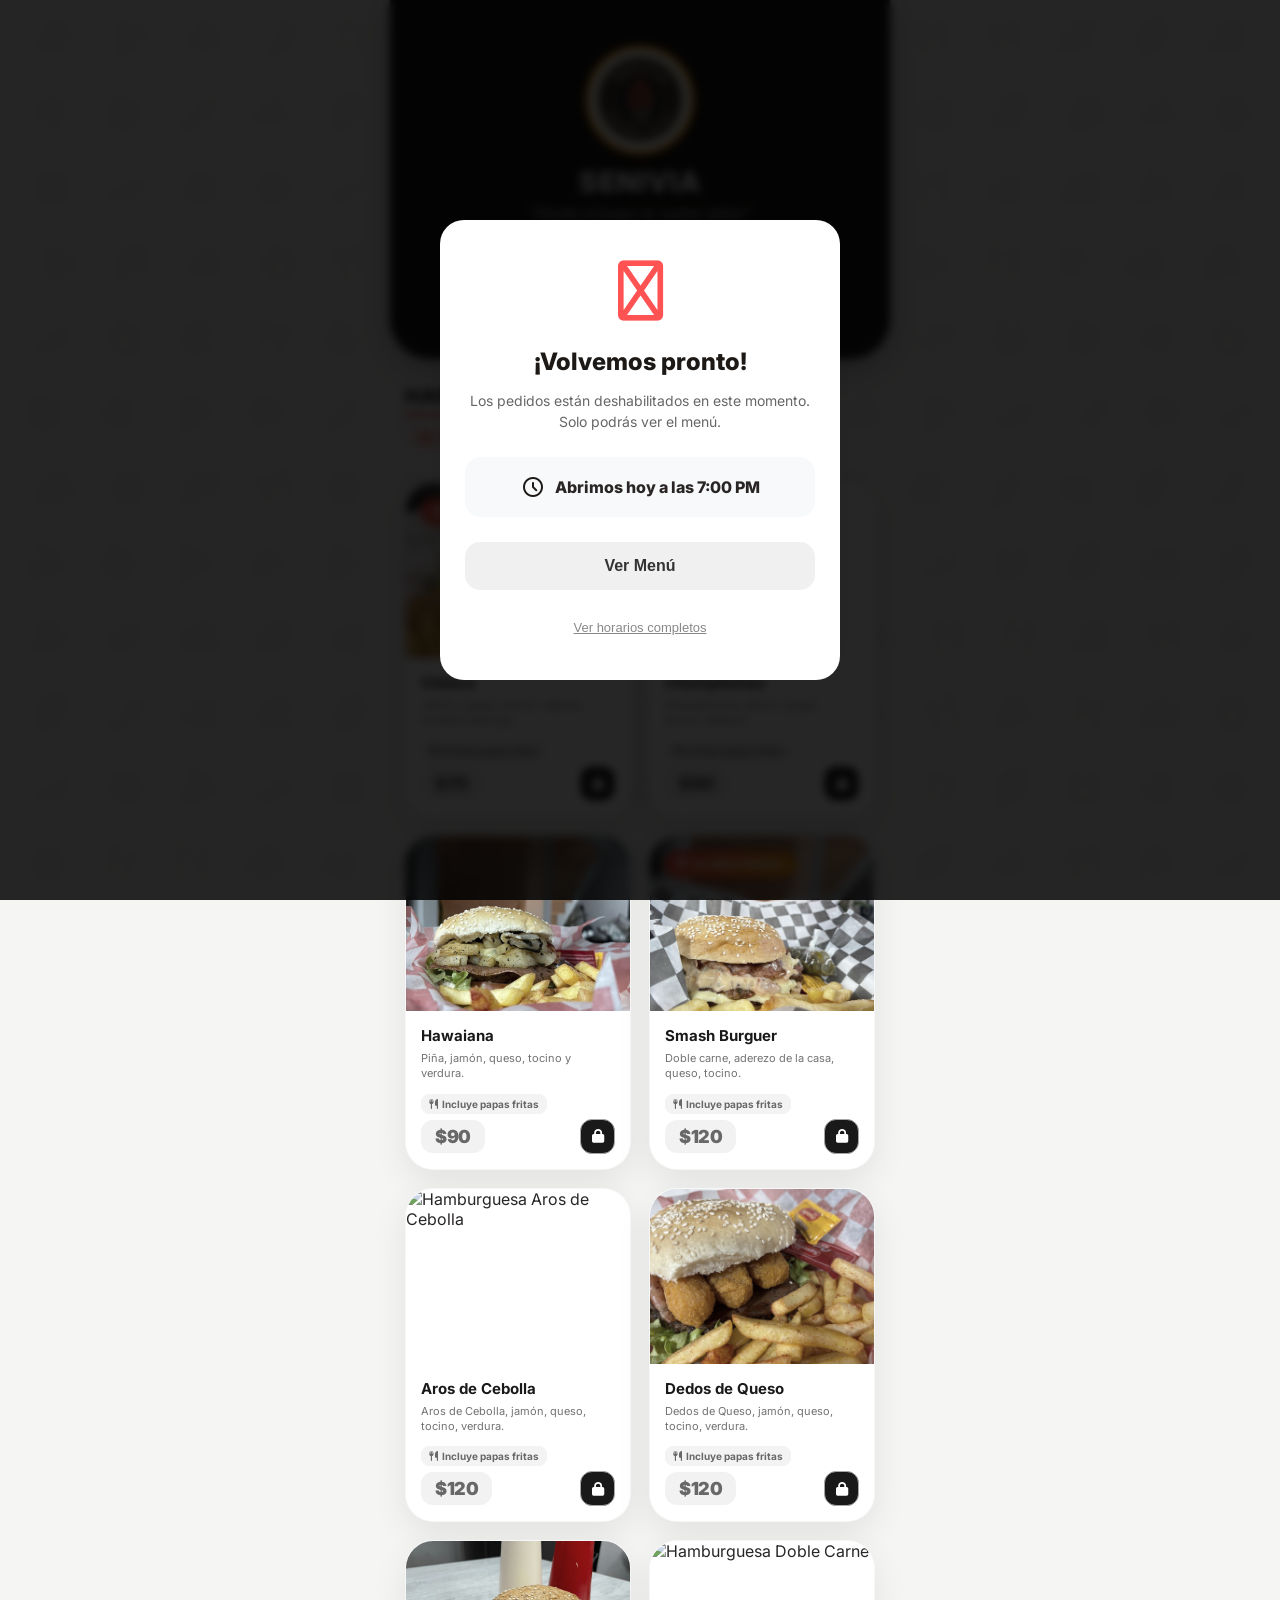
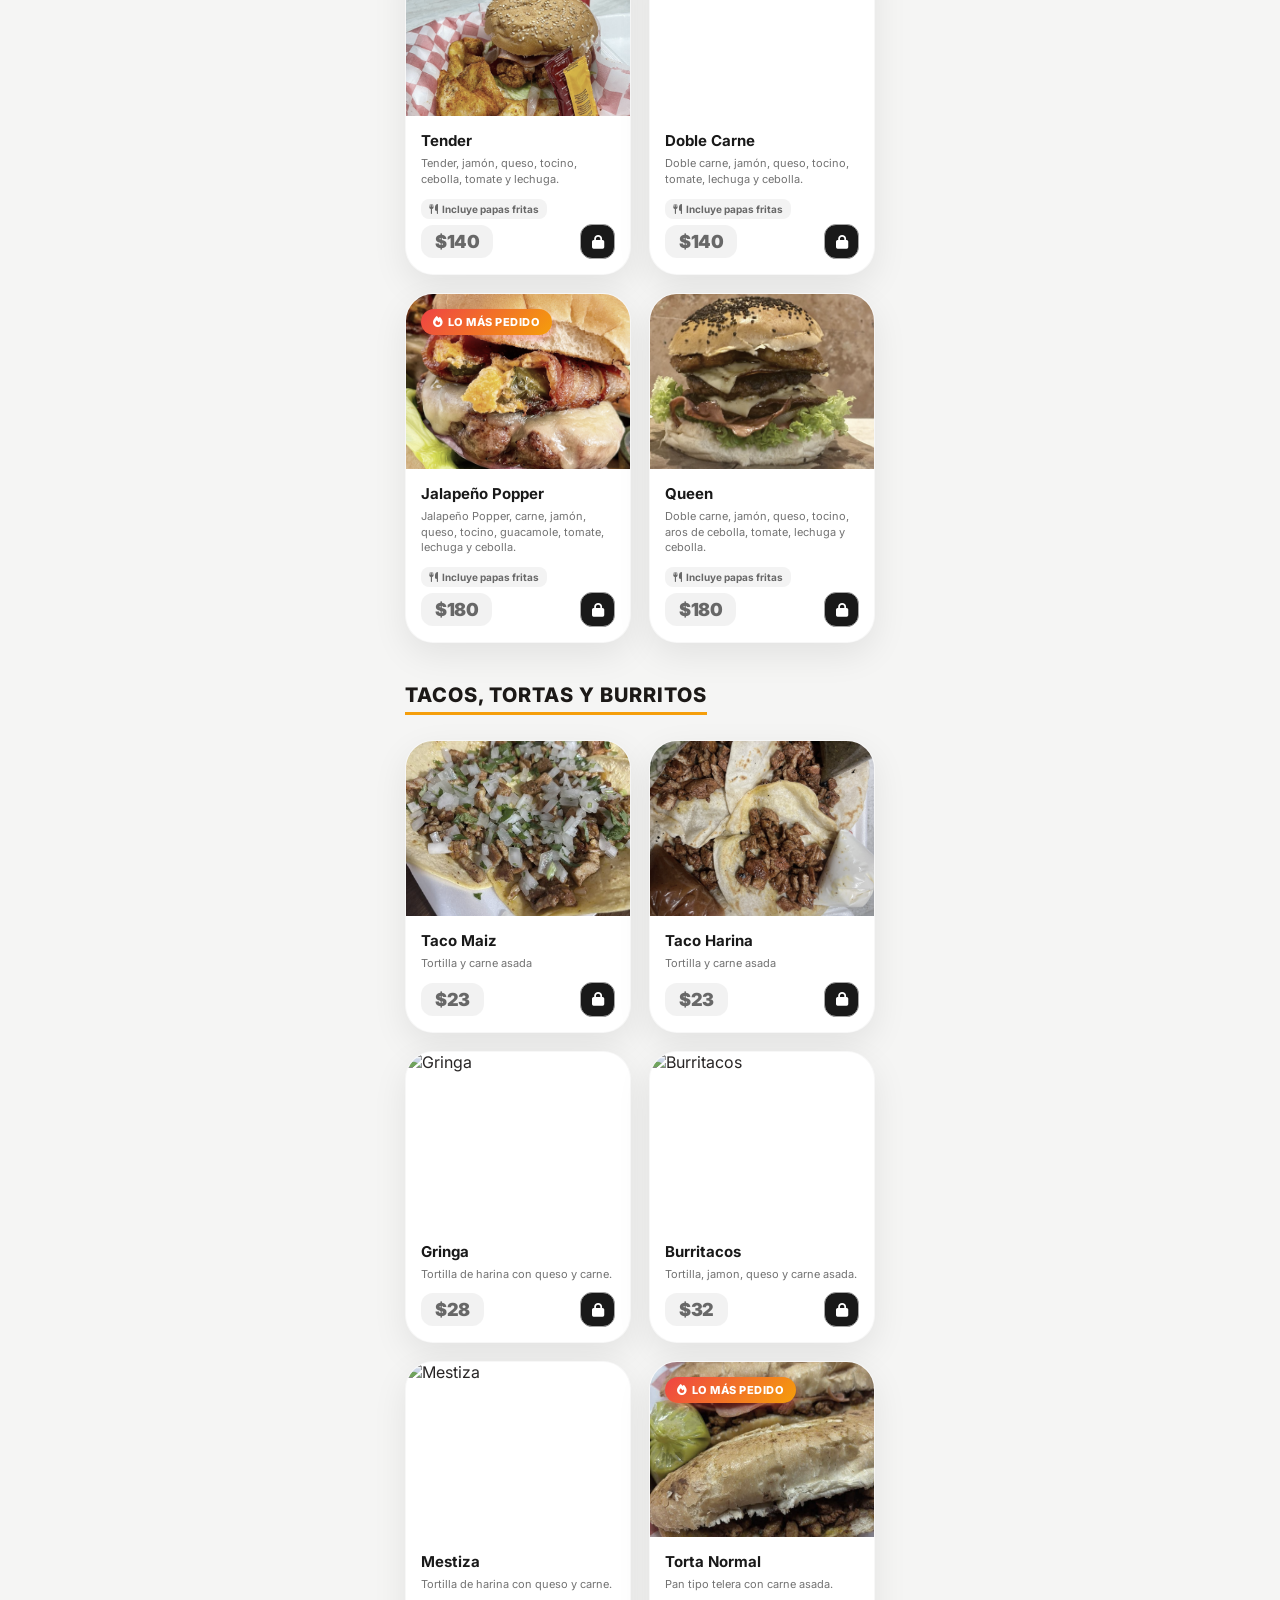
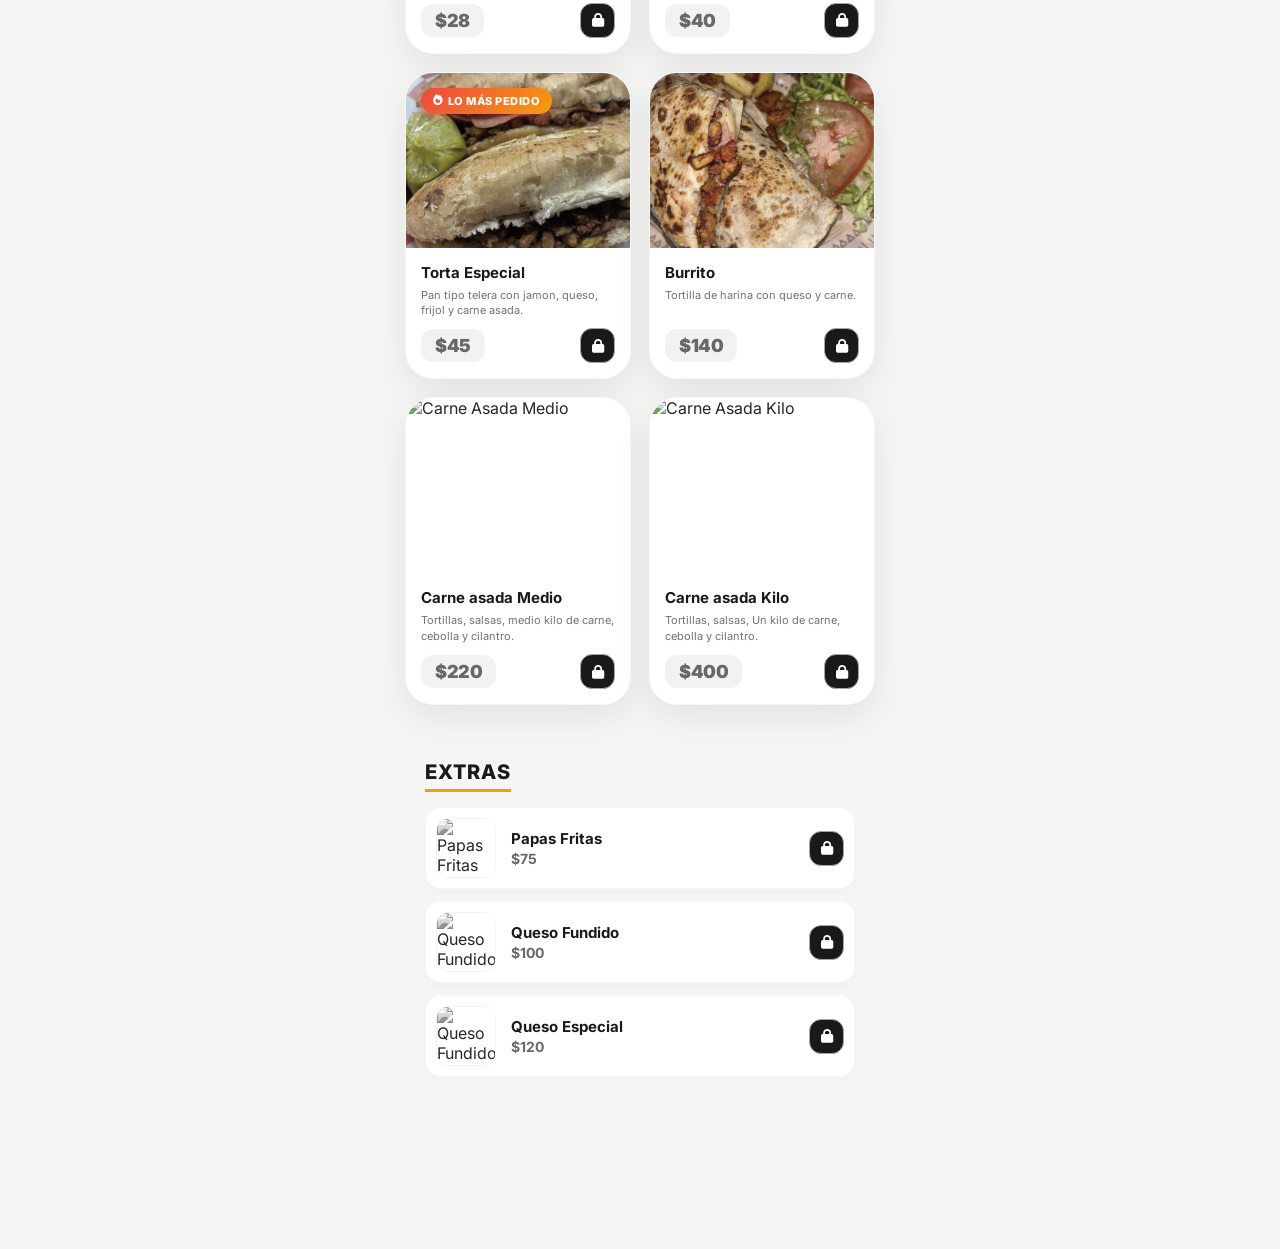
==== index.html @ 1e4d7614 "restauracion" ====
<!doctype html>
<html lang="es">

<head>
  <meta charset="UTF-8" />
  <meta name="viewport" content="width=device-width, initial-scale=1.0" />
  <title>Senivia | Menú</title>
  <link rel="stylesheet" href="style.css" />
  <link href="https://fonts.googleapis.com/css2?family=Inter:wght@400;600;700;800&display=swap" rel="stylesheet" />
  <link rel="stylesheet"
    href="https://fonts.googleapis.com/css2?family=Material+Symbols+Rounded:opsz,wght,FILL,GRAD@24,400,0,0" />
  <link rel="stylesheet" href="https://cdnjs.cloudflare.com/ajax/libs/font-awesome/6.5.1/css/all.min.css" integrity="sha512-DTOQO9RWCH3ppGqcWaEA1BIZOC6xxalwEsw9c2QQeAIftl+Vegovlnee1c9QX4TctnWMn13TZye+giMm8e2LwA==" crossorigin="anonymous" referrerpolicy="no-referrer" />

  <link rel="icon" type="image/x-icon" href="Senivia.ico" />

  <link rel="apple-touch-icon" href="Senivia.png" />

  <meta name="theme-color" content="#6d4c41" />

  <meta name="apple-mobile-web-app-capable" content="yes" />
  <meta name="apple-mobile-web-app-status-bar-style" content="black-translucent" />
  <meta name="apple-mobile-web-app-title" content="Senivia" />

  <!-- JS para Lluvia de Confeti -->
  <script src="https://cdn.jsdelivr.net/npm/canvas-confetti@1.6.0/dist/confetti.browser.min.js"></script>

  <!-- LIBRERÍAS DE MAPAS (LEAFLET.JS) -->
  <link rel="stylesheet" href="https://unpkg.com/leaflet@1.9.4/dist/leaflet.css"
    integrity="sha256-p4NxAoJBhIIN+hmNHrzRCf9tD/miZyoHS5obTRR9BMY=" crossorigin="" />
  <script src="https://unpkg.com/leaflet@1.9.4/dist/leaflet.js"
    integrity="sha256-20nQCchB9co0qIjJZRGuk2/Z9VM+kNiyxNV1lvTlZBo=" crossorigin=""></script>
</head>

<body>
  <!-- Pantalla de Carga (Splash Screen) -->
  <div id="splash-screen">
    <div class="splash-logo-container">
      <img src="Senivia.png" alt="Cargando Senivia" />
    </div>
    <div class="splash-loader"></div>
  </div>

  <!-- Patrón de Fondo Dinámico -->
  <div id="bg-pattern" class="bg-pattern" aria-hidden="true"></div>

  <div class="app-container">
    <header>
      <div class="logo-circle">
        <img src="Senivia.png" alt="Logo Senivia" />
      </div>
      <h1>SENIVIA</h1>
      <p>"Donde el fuego se vuelve sabor"</p>
      <nav class="nav-header-container">
        <div class="nav-item">
          <a href="https://maps.app.goo.gl/EeYADAYWjaHBzVqx6" target="_blank" class="nav-icon-btn">
            <i class="fa-solid fa-location-dot"></i>
          </a>
          <span class="nav-label">Ubicación</span>
        </div>
        <div class="nav-item">
          <button class="nav-icon-btn" onclick="openHours()">
            <span class="material-symbols-rounded">schedule</span>
          </button>
          <span class="nav-label">Horario</span>
        </div>
        <div class="nav-item">
          <button class="nav-icon-btn" onclick="openPayment()">
            <i class="fa-solid fa-wallet"></i>
          </button>
          <span class="nav-label">Pagos</span>
        </div>
        <div class="nav-item">
          <a href="https://wa.me/529991505132?text=%C2%A1Hola%20Senivia!%20Me%20gustar%C3%ADa%20hacer%20un%20pedido.%20%F0%9F%94%A5"
            target="_blank" class="nav-icon-btn">
            <i class="fa-brands fa-whatsapp"></i>
          </a>
          <span class="nav-label">WhatsApp</span>
        </div>
      </nav>
    </header>

    <section>
      <div style="display: flex; flex-direction: column; align-items: flex-start; margin-bottom: 25px;">
        <div class="section-title title-burguer" style="margin-bottom: 8px;">Hamburguesas</div>
        <div
          style="font-size: 13px; color: var(--accent-orange); font-weight: 700; background: rgba(239, 68, 68, 0.1); padding: 6px 14px; border-radius: 20px; display: flex; align-items: center; gap: 8px;">
          <i class="fa-solid fa-utensils"></i> Todas incluyen papas fritas
        </div>
      </div>
      <div class="grid">
        <div class="card">
          <span class="badge-popular"><i class="fa-solid fa-fire"></i> Lo más pedido</span>
          <img src="Clasic.jpeg" class="card-img" onclick="openLightbox(this.src)" alt="Hamburguesa Clásica" />
          <div class="card-info">
            <div onclick="
                  openCustomizer(
                    'Hamburguesa Clásica',
                    75,
                    [
                      'Jamón',
                      'Queso',
                      'Tocino',
                      'Cebolla',
                      'Tomate',
                      'Lechuga',
                    ],
                    'hamburguesa',
                  )
                ">
              <h3>Clásica</h3>
              <p>Jamón, queso, tocino, cebolla, tomate y lechuga.</p>
              <div class="includes-fries-tag"><i class="fa-solid fa-utensils"></i> Incluye papas fritas</div>
            </div>
            <div class="card-footer">
              <span class="price">$75</span>
              <button class="add-btn btn-burguer" onclick="
                    openCustomizer(
                      'Hamburguesa Clásica',
                      75,
                      [
                        'Jamón',
                        'Queso',
                        'Tocino',
                        'Cebolla',
                        'Tomate',
                        'Lechuga',
                      ],
                      'hamburguesa',
                    )
                  ">
                +
              </button>
            </div>
          </div>
        </div>

        <div class="card">
          <img src="https://zedinaalimentos.com/wp-content/uploads/2024/07/Burguer-con-Queso-y-Champi.png"
            class="card-img" onclick="openLightbox(this.src)" alt="Hamburguesa Champiñones" />
          <div class="card-info">
            <div onclick="
                  openCustomizer(
                    'Hamburguesa Champiñones',
                    90,
                    ['Champiñones', 'Jamón', 'Queso', 'Tocino', 'Verdura'],
                    'hamburguesa',
                  )
                ">
              <h3>Champiñones</h3>
              <p>Champiñones, jamón, queso, tocino, verdura.</p>
              <div class="includes-fries-tag"><i class="fa-solid fa-utensils"></i> Incluye papas fritas</div>
            </div>
            <div class="card-footer">
              <span class="price">$90</span>
              <button class="add-btn btn-burguer" onclick="
                    openCustomizer(
                      'Hamburguesa Champiñones',
                      90,
                      ['Champiñones', 'Jamón', 'Queso', 'Tocino', 'Verdura'],
                      'hamburguesa',
                    )
                  ">
                +
              </button>
            </div>
          </div>
        </div>

        <div class="card">
          <img src="Hawaiana.jpg" class="card-img" onclick="openLightbox(this.src)" alt="Hamburguesa Hawaiana" />
          <div class="card-info">
            <div onclick="
                  openCustomizer(
                    'Hamburguesa Hawaiana',
                    90,
                    ['Piña', 'Jamón', 'Queso', 'Tocino', 'Verdura'],
                    'hamburguesa',
                  )
                ">
              <h3>Hawaiana</h3>
              <p>Piña, jamón, queso, tocino y verdura.</p>
              <div class="includes-fries-tag"><i class="fa-solid fa-utensils"></i> Incluye papas fritas</div>
            </div>
            <div class="card-footer">
              <span class="price">$90</span>
              <button class="add-btn btn-burguer" onclick="
                    openCustomizer(
                      'Hamburguesa Hawaiana',
                      90,
                      ['Piña', 'Jamón', 'Queso', 'Tocino', 'Verdura'],
                      'hamburguesa',
                    )
                  ">
                +
              </button>
            </div>
          </div>
        </div>

        <div class="card">
          <img src="Smash.jpeg" class="card-img" onclick="openLightbox(this.src)" alt="Hamburguesa Smash Burguer" />
          <span class="badge-popular"><i class="fa-solid fa-fire"></i> Lo más pedido</span>
          <div class="card-info">
            <div onclick="
                  openCustomizer(
                    'Hamburguesa Smash Burguer',
                    120,
                    ['Doble carne', 'Aderezo de la casa', 'Queso', 'Tocino'],
                    'hamburguesa',
                  )
                ">
              <h3>Smash Burguer</h3>
              <p>Doble carne, aderezo de la casa, queso, tocino.</p>
              <div class="includes-fries-tag"><i class="fa-solid fa-utensils"></i> Incluye papas fritas</div>
            </div>
            <div class="card-footer">
              <span class="price">$120</span>
              <button class="add-btn btn-burguer" onclick="
                    openCustomizer(
                      'Hamburguesa Smash Burguer',
                      120,
                      ['Doble carne', 'Aderezo de la casa', 'Queso', 'Tocino'],
                      'hamburguesa',
                    )
                  ">
                +
              </button>
            </div>
          </div>
        </div>

        <div class="card">
          <img
            src="https://media.istockphoto.com/id/866925594/es/foto/hamburguesa-con-carne-de-res-tomate-cebolla-pepinillos-tocino-aros-de-cebolla-lechuga-salsa-de.jpg?s=612x612&w=0&k=20&c=k45VstwKrvPQOEsBglVVMRAGNNt9ANKzW8wJj2aosQE="
            class="card-img" onclick="openLightbox(this.src)" alt="Hamburguesa Aros de Cebolla" />
          <div class="card-info">
            <div onclick="
                  openCustomizer(
                    'Hamburguesa Aros de Cebolla',
                    120,
                    ['Aros de Cebolla', 'Jamón', 'Queso', 'Tocino', 'Tomate', 'Lechuga', 'Cebolla'],
                    'hamburguesa',
                  )
                ">
              <h3>Aros de Cebolla</h3>
              <p>Aros de Cebolla, jamón, queso, tocino, verdura.</p>
              <div class="includes-fries-tag"><i class="fa-solid fa-utensils"></i> Incluye papas fritas</div>
            </div>
            <div class="card-footer">
              <span class="price">$120</span>
              <button class="add-btn btn-burguer" onclick="
                    openCustomizer(
                      'Hamburguesa Aros de Cebolla',
                      120,
                      ['Aros de Cebolla', 'Jamón', 'Queso', 'Tocino', 'Tomate', 'Lechuga', 'Cebolla'],
                      'hamburguesa',
                    )
                  ">
                +
              </button>
            </div>
          </div>
        </div>


        <div class="card">
          <img src="DQ.jpeg" class="card-img" onclick="openLightbox(this.src)" alt="Hamburguesa Dedos de Queso" />
          <div class="card-info">
            <div onclick="
                  openCustomizer(
                    'Hamburguesa Dedos de Queso',
                    120,
                    ['Dedos de Queso', 'Jamón', 'Queso', 'Tocino', 'Verdura'],
                    'hamburguesa',
                  )
                ">
              <h3>Dedos de Queso</h3>
              <p>Dedos de Queso, jamón, queso, tocino, verdura.</p>
              <div class="includes-fries-tag"><i class="fa-solid fa-utensils"></i> Incluye papas fritas</div>
            </div>
            <div class="card-footer">
              <span class="price">$120</span>
              <button class="add-btn btn-burguer" onclick="
                    openCustomizer(
                      'Hamburguesa Dedos de Queso',
                      120,
                      ['Dedos de Queso', 'Jamón', 'Queso', 'Tocino', 'Verdura'],
                      'hamburguesa',
                    )
                  ">
                +
              </button>
            </div>
          </div>
        </div>


        <div class="card">
          <img src="Tender.jpeg" class="card-img" onclick="openLightbox(this.src)" alt="Hamburguesa Tender" />
          <div class="card-info">
            <div onclick="
                  openCustomizer(
                    'Hamburguesa Tender',
                    140,
                    ['Tender', 'Jamón', 'Queso', 'Tocino', 'Cebolla', 'Tomate', 'Lechuga'],
                    'hamburguesa',
                  )
                ">
              <h3>Tender</h3>
              <p>Tender, jamón, queso, tocino, cebolla, tomate y lechuga.</p>
              <div class="includes-fries-tag"><i class="fa-solid fa-utensils"></i> Incluye papas fritas</div>
            </div>
            <div class="card-footer">
              <span class="price">$140</span>
              <button class="add-btn btn-burguer" onclick="
                    openCustomizer(
                      'Hamburguesa Tender',
                      140,
                      ['Tender', 'Jamón', 'Queso', 'Tocino', 'Cebolla', 'Tomate', 'Lechuga'],
                      'hamburguesa',
                    )
                  ">
                +
              </button>
            </div>
          </div>
        </div>


        <div class="card">
          <img
            src="https://static.wixstatic.com/media/29cc8e_aaad1f9b690b4176a0cef213b971f787~mv2.jpg/v1/fill/w_1000,h_667,al_c,q_85,usm_0.66_1.00_0.01/29cc8e_aaad1f9b690b4176a0cef213b971f787~mv2.jpg"
            class="card-img" onclick="openLightbox(this.src)" alt="Hamburguesa Doble Carne" />
          <div class="card-info">
            <div onclick="
                  openCustomizer(
                    'Hamburguesa Doble Carne',
                    140,
                    ['Doble Carne', 'Jamón', 'Queso', 'Tocino', 'Tomate', 'Lechuga', 'Cebolla'],
                    'hamburguesa',
                  )
                ">
              <h3>Doble Carne</h3>
              <p>Doble carne, jamón, queso, tocino, tomate, lechuga y cebolla.</p>
              <div class="includes-fries-tag"><i class="fa-solid fa-utensils"></i> Incluye papas fritas</div>
            </div>
            <div class="card-footer">
              <span class="price">$140</span>
              <button class="add-btn btn-burguer" onclick="
                    openCustomizer(
                      'Hamburguesa Doble Carne',
                      140,
                      ['Doble Carne', 'Jamón', 'Queso', 'Tocino', 'Tomate', 'Lechuga', 'Cebolla'],
                      'hamburguesa',
                    )
                  ">
                +
              </button>
            </div>
          </div>
        </div>


        <div class="card">
          <img src="Poppers.jpeg" class="card-img" onclick="openLightbox(this.src)" alt="Hamburguesa Jalapeño Popper" />
          <span class="badge-popular"><i class="fa-solid fa-fire"></i> Lo más pedido</span>
          <div class="card-info">
            <div onclick="
                  openCustomizer(
                    'Hamburguesa Jalapeño Popper',
                    180,
                    ['Jalapeño Popper', 'Carne', 'Jamón', 'Queso', 'Tocino', 'Guacamole', 'Tomate', 'Lechuga', 'Cebolla'], 
                    'hamburguesa',
                  )
                ">
              <h3>Jalapeño Popper</h3>
              <p>Jalapeño Popper, carne, jamón, queso, tocino, guacamole, tomate, lechuga y cebolla.</p>
              <div class="includes-fries-tag"><i class="fa-solid fa-utensils"></i> Incluye papas fritas</div>
            </div>
            <div class="card-footer">
              <span class="price">$180</span>
              <button class="add-btn btn-burguer" onclick="
                    openCustomizer(
                      'Hamburguesa Jalapeño Popper',
                      180,
                      ['Jalapeño Popper', 'Carne', 'Jamón', 'Queso', 'Tocino', 'Guacamole', 'Tomate', 'Lechuga', 'Cebolla'],
                      'hamburguesa',
                    )
                  ">
                +
              </button>
            </div>
          </div>
        </div>


        <div class="card">
          <img src="Queen.jpeg" class="card-img" onclick="openLightbox(this.src)" alt="Hamburguesa Queen" />
          <div class="card-info">
            <div onclick="
                  openCustomizer(
                    'Hamburguesa Queen',
                    180,
                    ['Doble carne', 'Jamón', 'Queso', 'Tocino', 'Aros de cebolla','Tomate', 'Lechuga', 'Cebolla'],
                    'hamburguesa',
                  )
                ">
              <h3>Queen</h3>
              <p>Doble carne, jamón, queso, tocino, aros de cebolla, tomate, lechuga y cebolla.</p>
              <div class="includes-fries-tag"><i class="fa-solid fa-utensils"></i> Incluye papas fritas</div>
            </div>
            <div class="card-footer">
              <span class="price">$180</span>
              <button class="add-btn btn-burguer" onclick="
                    openCustomizer(
                      'Hamburguesa Queen',
                      180,
                      ['Doble carne', 'Jamón', 'Queso', 'Tocino', 'Aros de cebolla','Tomate', 'Lechuga', 'Cebolla'],
                      'hamburguesa',
                    )
                  ">
                +
              </button>
            </div>
          </div>
        </div>
      </div>
    </section>

    <!-----------------------------------------------TACOS---------------------------------------------
                                          ---------------------------------------------TACOS---------------------------------------------
                                          ---------------------------------------------TACOS---------------------------------------------
                                          ---------------------------------------------TACOS--------------------------------------------->
    <section>
      <div class="section-title title-asado">Tacos, Tortas y Burritos</div>
      <div class="grid">
        <div class="card">
          <img src="TM.jpg" class="card-img" onclick="openLightbox(this.src)" alt="Taco Maiz" />
          <div class="card-info">
            <div onclick="
                  openCustomizer(
                    'Taco Maiz',
                    23,
                    ['Carne asada roja'],
                    'tacoMaiz',
                  )
                ">
              <h3>Taco Maiz</h3>
              <p>Tortilla y carne asada</p>
            </div>
            <div class="card-footer">
              <span class="price">$23</span>
              <button class="add-btn btn-asado" onclick="
                    openCustomizer(
                      'Taco Maiz',
                      23,
                      ['Carne asada roja'],
                      'tacoMaiz',
                    )
                  ">
                +
              </button>
            </div>
          </div>
        </div>


        <div class="card">
          <img src="TH.jpeg" class="card-img" onclick="openLightbox(this.src)" alt="Taco Harina" />
          <div class="card-info">
            <div onclick="
                  openCustomizer(
                    'Taco Harina',
                    23,
                    ['Carne asada roja'],
                    'tacoHarina',
                  )
                ">
              <h3>Taco Harina</h3>
              <p>Tortilla y carne asada</p>
            </div>
            <div class="card-footer">
              <span class="price">$23</span>
              <button class="add-btn btn-asado" onclick="
                    openCustomizer(
                      'Taco Harina',
                      23,
                      ['Carne asada roja'],
                      'tacoHarina',
                    )
                  ">
                +
              </button>
            </div>
          </div>
        </div>

        <div class="card">
          <img src="https://img0.didiglobal.com/static/soda_public/do1_SRgKD9W8NFt5cSvsQKlv" class="card-img"
            onclick="openLightbox(this.src)" alt="Gringa" />
          <div class="card-info">
            <div onclick="
                  openCustomizer(
                    'Gringa',
                    28,
                    ['Carne asada roja', 'Queso'],
                    'taco',
                  )
                ">
              <h3>Gringa</h3>
              <p>Tortilla de harina con queso y carne.</p>
            </div>
            <div class="card-footer">
              <span class="price">$28</span>
              <button class="add-btn btn-asado" onclick="
                    openCustomizer(
                      'Gringa',
                      28,
                      ['Carne asada roja', 'Queso'],
                      'taco',
                    )
                  ">
                +
              </button>
            </div>
          </div>
        </div>

        <div class="card">
          <img
            src="https://scontent.fmid6-1.fna.fbcdn.net/v/t39.30808-6/494563242_1260461575523698_4467277092748135195_n.jpg?_nc_cat=108&ccb=1-7&_nc_sid=13d280&_nc_ohc=xE7iLXVmmbEQ7kNvwFbfdg2&_nc_oc=AdnS9nPXbvke3d7w6yKnaxi6g8h_pUA-rB17x0n-T6t4EA5L-rISX5r1W6cvmKA379kDY_Ub8wbfn4FBw9GmxXJH&_nc_zt=23&_nc_ht=scontent.fmid6-1.fna&_nc_gid=ZW8G3D2Z5MtHeNEfJY5sHQ&_nc_ss=8&oh=00_AfsezLITL3DPy6Puxp373nPxqTQVnyjBth1gHofDUe0WcQ&oe=69A95B91"
            class="card-img" onclick="openLightbox(this.src)" alt="Burritacos" />
          <div class="card-info">
            <div onclick="
                  openCustomizer(
                    'Burritacos',
                    32,
                    ['Carne asada roja', 'Queso'],
                    'taco',
                  )
                ">
              <h3>Burritacos</h3>
              <p>Tortilla, jamon, queso y carne asada.</p>
            </div>
            <div class="card-footer">
              <span class="price">$32</span>
              <button class="add-btn btn-asado" onclick="
                    openCustomizer(
                      'Burritacos',
                      32,
                      ['Carne asada roja', 'Queso'],
                      'tacoHarina',
                    )
                  ">
                +
              </button>
            </div>
          </div>
        </div>


        <div class="card">
          <img src="https://media-cdn.tripadvisor.com/media/photo-s/18/1a/91/32/mestiza-taco-pastor-with.jpg"
            class="card-img" onclick="openLightbox(this.src)" alt="Mestiza" />
          <div class="card-info">
            <div onclick="
                  openCustomizer(
                    'Mestiza',
                    28,
                    ['Carne asada roja', 'Queso'],
                    'taco',
                  )
                ">
              <h3>Mestiza</h3>
              <p>Tortilla de harina con queso y carne.</p>
            </div>
            <div class="card-footer">
              <span class="price">$28</span>
              <button class="add-btn btn-asado" onclick="
                    openCustomizer(
                      'Mestiza',
                      28,
                      ['Carne asada roja', 'Queso'],
                      'taco',
                    )
                  ">
                +
              </button>
            </div>
          </div>
        </div>


        <div class="card">
          <img src="Tortas.jpg" class="card-img" onclick="openLightbox(this.src)" alt="Torta" />
          <span class="badge-popular"><i class="fa-solid fa-fire"></i> Lo más pedido</span>
          <div class="card-info">
            <div onclick="
                  openCustomizer(
                    'Torta Normal',
                    40,
                    ['Carne asada roja'],
                    'TortaN',
                  )
                ">
              <h3>Torta Normal</h3>
              <p>Pan tipo telera con carne asada.</p>
            </div>
            <div class="card-footer">
              <span class="price">$40</span>
              <button class="add-btn btn-asado" onclick="
                    openCustomizer(
                      'Torta Normal',
                      40,
                      ['Carne asada roja', 'Queso'],
                      'TortaN',
                    )
                  ">
                +
              </button>
            </div>
          </div>
        </div>


        <div class="card">
          <img src="Tortas.jpg" class="card-img" onclick="openLightbox(this.src)" alt="TortaE" />
          <span class="badge-popular"><i class="fa-solid fa-fire"></i> Lo más pedido</span>
          <div class="card-info">
            <div onclick="
                  openCustomizer(
                    'Torta Especial',
                    45,
                    ['Carne asada roja','Queso', 'Jamon', 'Frijol'],
                    'TortaE',
                  )
                ">
              <h3>Torta Especial</h3>
              <p>Pan tipo telera con jamon, queso, frijol y carne asada.</p>
            </div>
            <div class="card-footer">
              <span class="price">$45</span>
              <button class="add-btn btn-asado" onclick="
                    openCustomizer(
                      'Torta Especial',
                      45,
                      ['Carne asada roja', 'Queso', 'Jamon', 'Frijol'],
                      'TortaE',
                    )
                  ">
                +
              </button>
            </div>
          </div>
        </div>

        <div class="card">
          <img src="Burrito.jpg" class="card-img" onclick="openLightbox(this.src)" alt="Burrito" />
          <div class="card-info">
            <div onclick="
                  openCustomizer(
                    'Burrito',
                    140,
                    ['Carne asada roja', 'Jamon', 'Queso', 'Frijol', 'Ensalada', 'Papas fritas'],
                    'burrito',
                  )
                ">
              <h3>Burrito</h3>
              <p>Tortilla de harina con queso y carne.</p>
            </div>
            <div class="card-footer">
              <span class="price">$140</span>
              <button class="add-btn btn-asado" onclick="
                    openCustomizer(
                      'Burrito',
                      140,
                      ['Carne asada roja', 'Jamon', 'Queso', 'Frijol', 'Ensalada', 'Papas fritas'],
                      'burrito',
                    )
                  ">
                +
              </button>
            </div>
          </div>
        </div>


        <div class="card">
          <img src="https://i.ytimg.com/vi/M_lP97rtoVw/maxresdefault.jpg" class="card-img"
            onclick="openLightbox(this.src)" alt="Carne Asada Medio" />
          <div class="card-info">
            <div onclick="
                  openCustomizer(
                    'Carne Asada Medio',
                    220,
                    ['Carne asada roja', 'Tortillas'],
                    'carneAsada',
                  )
                ">
              <h3>Carne asada Medio</h3>
              <p>Tortillas, salsas, medio kilo de carne, cebolla y cilantro.</p>
            </div>
            <div class="card-footer">
              <span class="price">$220</span>
              <button class="add-btn btn-asado" onclick="
                    openCustomizer(
                      'Carne Asada Medio',
                      220,
                      ['Carne asada roja', 'Tortillas'],
                      'carneAsada',
                    )
                  ">
                +
              </button>
            </div>
          </div>
        </div>


        <div class="card">
          <img src="https://i.ytimg.com/vi/M_lP97rtoVw/maxresdefault.jpg" class="card-img"
            onclick="openLightbox(this.src)" alt="Carne Asada Kilo" />
          <div class="card-info">
            <div onclick="
                  openCustomizer(
                    'Carne Asada Kilo',
                    400,
                    ['Carne asada roja', 'Tortillas'],
                    'carneAsada',
                  )
                ">
              <h3>Carne asada Kilo</h3>
              <p>Tortillas, salsas, Un kilo de carne, cebolla y cilantro.</p>
            </div>
            <div class="card-footer">
              <span class="price">$400</span>
              <button class="add-btn btn-asado" onclick="
                    openCustomizer(
                      'Carne Asada Kilo',
                      400,
                      ['Carne asada roja', 'Tortillas'],
                      'carneAsada',
                    )
                  ">
                +
              </button>
            </div>
          </div>
        </div>


      </div>
    </section>

    <section style="
          background: var(--green-light);
          margin: 20px 15px;
          border-radius: 20px;
          padding: 20px;
        ">
      <div class="section-title title-asado" style="margin-bottom: 15px">
        Extras
      </div>
      <div class="extra-item" onclick="add('Papas Fritas', 75)">
        <div class="extra-info">
          <img src="https://www.fiestastarted.com/comeleya/restaurante/platillo/996.jpg" alt="Papas Fritas"
            class="extra-img">
          <div>
            <span style="display: block; font-weight: 700; color: var(--brown-dark); font-size: 15px;"> Papas
              Fritas</span>
            <b style="color: var(--accent-orange); font-size: 14px;">$75</b>
          </div>
        </div>
        <button class="add-btn btn-asado">+</button>
      </div>
      <div class="extra-item" onclick="add('Queso Fundido', 100)">
        <div class="extra-info">
          <img
            src="https://scontent.fmid6-1.fna.fbcdn.net/v/t1.6435-9/120138428_3271518162966259_4497717405862355631_n.jpg?stp=dst-jpg_s640x640_tt6&_nc_cat=108&ccb=1-7&_nc_sid=06a7ca&_nc_ohc=f4Lnog6LgVUQ7kNvwECCDG8&_nc_oc=Adnt7yh3uxLUihNRTF1tne2KYdAgQu_GlEHgLV84A2GDVrkCaVykgMbR3eAd2gV3rpCrDXZjBFrOzSlU4BvJLNmM&_nc_zt=23&_nc_ht=scontent.fmid6-1.fna&_nc_gid=vAGaDB_iqQ2mLD-zebOoLQ&_nc_ss=8&oh=00_AfuwSvPSSRKOf29V5ClRdjzC0qMlMeGut0V0vjNTpcucYg&oe=69CAF6D3"
            alt="Queso Fundido" class="extra-img">
          <div>
            <span style="display: block; font-weight: 700; color: var(--brown-dark); font-size: 15px;">Queso
              Fundido</span>
            <b style="color: var(--accent-orange); font-size: 14px;">$100</b>
          </div>
        </div>
        <button class="add-btn btn-asado">+</button>
      </div>
      <div class="extra-item" onclick="add('Queso Fundido Especial', 120)">
        <div class="extra-info">
          <img src="https://tvpacifico.mx/recetas/intranet/images/recipes/322-341.jpg" alt="Queso Fundido Especial"
            class="extra-img">
          <div>
            <span style="display: block; font-weight: 700; color: var(--brown-dark); font-size: 15px;">Queso
              Especial</span>
            <b style="color: var(--accent-orange); font-size: 14px;">$120</b>
          </div>
        </div>
        <button class="add-btn btn-asado">+</button>
      </div>
    </section>
  </div>

  <div id="lightbox" class="lightbox" onclick="closeLightbox()">
    <span class="close-lightbox">×</span>
    <img id="lightbox-img" src="" alt="Zoom" />
  </div>

  <div id="modal-custom" class="modal">
    <div class="modal-content custom-sheet">
      <div class="sheet-header">
        <div class="drag-handle"></div>
        <h2 id="modal-title">Personalizar</h2>
        <p class="modal-subtitle">¿Cómo lo prefieres?</p>
      </div>
      <div id="ingredients-list" class="ingredients-container"></div>

      <div id="extras-container" class="ingredients-container"
        style="border-top: 1px solid #eee; padding-top: 15px; display: none">
        <p style="font-weight: 800; font-size: 14px; margin-bottom: 10px">
          Complementos:
        </p>
        <div id="extras-list"></div>
      </div>

      <div class="sheet-footer">
        <div class="quantity-selector-container">
          <p style="font-weight: 800; font-size: 14px; margin-bottom: 0;">Cantidad:</p>
          <div class="quantity-controls">
            <button class="qty-btn" onclick="changeQuantity(-1)"><i class="fa-solid fa-minus"></i></button>
            <span id="item-quantity" class="qty-number">1</span>
            <button class="qty-btn" onclick="changeQuantity(1)"><i class="fa-solid fa-plus"></i></button>
          </div>
        </div>

        <button class="confirm-btn flex-col-btn" onclick="confirmCustomization()">
          <span style="display:flex; align-items:center; gap:8px;">
            <span>Agregar Pedido</span>
            <i class="fa-solid fa-cart-plus"></i>
          </span>
          <small id="modal-price-total" style="font-size: 12px; font-weight: 600; opacity: 0.9;"></small>
        </button>
        <button class="cancel-btn" onclick="closeModal()">Cancelar</button>
      </div>
    </div>
  </div>

  <div id="modal-checkout" class="modal">
    <div class="modal-content custom-sheet checkout-sheet">
      <div class="sheet-header">
        <div class="drag-handle"></div>
        <h2>Tu Pedido</h2>
        <p class="modal-subtitle">Revisa tu orden antes de enviar</p>
      </div>
      <div id="checkout-list" class="checkout-container"></div>

      <div style="margin-bottom: 20px;">
        <p style="font-weight: 800; font-size: 14px; margin-bottom: 8px">Tus Datos:</p>
        <input type="text" id="order-name" placeholder="Nombre completo"
          style="width: 100%; height: 42px; border-radius: 10px; border: 1px solid #eee; padding: 10px; font-family: inherit; font-size: 13px; margin-bottom: 8px;">
        <input type="tel" id="order-phone" placeholder="Celular"
          style="width: 100%; height: 42px; border-radius: 10px; border: 1px solid #eee; padding: 10px; font-family: inherit; font-size: 13px;">
      </div>

      <div class="delivery-methods" style="margin-bottom: 20px">
        <p style="font-weight: 800; font-size: 14px; margin-bottom: 10px">
          ¿Cómo recibirás tu pedido?
        </p>
        <div style="display: flex; gap: 10px">
          <label class="method-option">
            <input type="radio" name="delivery-type" value="Para Recoger" checked onclick="toggleAddressField(false)" />
            <div class="method-box">
              <img src="https://em-content.zobj.net/source/apple/391/shopping-bags_1f6cd-fe0f.png" alt="Recoger"
                style="width: 45px; height: 45px; object-fit: contain; margin-bottom: 5px;">
              <span>Pasaré por él</span>
            </div>
          </label>
          <label class="method-option">
            <input type="radio" name="delivery-type" value="A domicilio" onclick="toggleAddressField(true)" />
            <div class="method-box">
              <img src="https://em-content.zobj.net/source/apple/391/motor-scooter_1f6f5.png" alt="A domicilio"
                style="width: 45px; height: 45px; object-fit: contain; margin-bottom: 5px;">
              <span>A domicilio</span>
            </div>
          </label>
        </div>
      </div>

      <div id="address-section" style="display: none; margin-bottom: 15px">
        <p style="font-weight: 800; font-size: 14px; margin-bottom: 8px">
          Dirección de entrega:
        </p>

        <!-- --- COMPARTIR UBICACIÓN --- -->
        <div class="location-share-container">
          <div class="location-header">
            <span class="location-title">Ubicación</span>
            <span class="location-badge">Recomendado</span>
          </div>
          <p class="location-subtitle">El envío será más rápido</p>
          <button type="button" class="btn-share-location" id="btn-share-location" onclick="requestLocation()">
            <span id="location-btn-text">Compartir ubicación</span>
            <i class="fa-solid fa-location-dot"></i>
          </button>
          <input type="hidden" id="order-lat" value="">
          <input type="hidden" id="order-lng" value="">
        </div>
        <!-- ----------------------------- -->

        <div style="display: flex; gap: 8px; margin-bottom: 8px;">
          <input type="text" id="order-street" placeholder="Calle"
            style="flex: 2; height: 42px; border-radius: 10px; border: 1px solid #eee; padding: 10px; font-family: inherit; font-size: 13px;">
          <input type="text" id="order-number" placeholder="Número"
            style="flex: 1; height: 42px; border-radius: 10px; border: 1px solid #eee; padding: 10px; font-family: inherit; font-size: 13px;">
        </div>

        <input type="text" id="order-colonia" placeholder="Colonia"
          style="width: 100%; height: 42px; border-radius: 10px; border: 1px solid #eee; padding: 10px; font-family: inherit; font-size: 13px; margin-bottom: 8px;">

        <textarea id="order-references" placeholder="Referencias de la casa (color, portón, cruzamientos)..." style="
              width: 100%;
              height: 50px;
              border-radius: 12px;
              border: 1px solid #eee;
              padding: 10px;
              resize: none;
              font-family: inherit;
              font-size: 13px;
              margin-bottom: 8px;
            "></textarea>

        <div
          style="display: flex; gap: 8px; background: rgba(245, 158, 11, 0.15); padding: 10px; border-radius: 10px; align-items: flex-start; border: 1px solid rgba(245, 158, 11, 0.3);">
          <i class="fa-solid fa-motorcycle" style="color: var(--brown-light); font-size: 14px; margin-top: 2px;"></i>
          <p style="margin: 0; font-size: 11px; color: var(--brown-dark); line-height: 1.4;">
            <b>Tarifa de envío adicional:</b> El costo varía según tu ubicación. <b>Te lo cotizaremos al confirmar en
              WhatsApp.</b>
          </p>
        </div>
      </div>

      <div class="notes-section" style="margin: 15px 0">
        <p style="font-weight: 800; font-size: 14px; margin-bottom: 8px">
          Notas o Cambios:
        </p>
        <textarea id="order-notes" placeholder="Ej. Cambio de $500..." style="
              width: 100%;
              height: 60px;
              border-radius: 12px;
              border: 1px solid #eee;
              padding: 10px;
              resize: none;
              font-family: inherit;
              font-size: 13px;
            "></textarea>
      </div>

      <div class="marketing-section">
        <p class="marketing-title">¿Se te antoja algo más? 🔥</p>
        <div class="marketing-grid" id="marketing-list"></div>
      </div>

      <div class="sheet-footer">
        <button class="confirm-btn whatsapp-final-btn" onclick="sendOrder()">
          <span>Confirmar en WhatsApp</span>
          <i class="fa-brands fa-whatsapp"></i>
        </button>
        <button class="cancel-btn" onclick="closeCheckout()">
          Seguir comprando
        </button>
      </div>
    </div>
  </div>

  <div id="modal-closed-lock" class="modal" style="
        display: none;
        align-items: center;
        background: rgba(0, 0, 0, 0.85);
      ">
    <div class="modal-content" style="
          text-align: center;
          border-radius: 24px;
          width: 90%;
          max-width: 400px;
          margin: auto;
          padding: 35px 25px;
        ">
      <div style="color: #ff5252; font-size: 60px; margin-bottom: 20px">
        <i class="fa-duotone fa-regular fa-shop-slash"></i>
      </div>
      <h2 style="
            color: var(--brown-dark);
            margin-bottom: 10px;
            font-weight: 800;
          ">
        ¡Volvemos pronto!
      </h2>
      <p style="
            color: #666;
            font-size: 14px;
            margin-bottom: 25px;
            line-height: 1.5;
          ">
        Los pedidos están deshabilitados en este momento. Solo podrás ver el
        menú.
      </p>
      <div style="
            background: #f8f9fa;
            padding: 18px;
            border-radius: 16px;
            margin-bottom: 25px;
            display: flex;
            align-items: center;
            justify-content: center;
            gap: 10px;
          ">
        <span class="material-symbols-rounded" style="color: var(--brown-dark)">schedule</span>
        <p style="font-weight: 800; margin: 0; color: var(--text)">
          Abrimos hoy a las 7:00 PM
        </p>
      </div>
      <button class="confirm-btn" onclick="closeClosedModal()" style="
            background: #f0f0f0;
            color: #333;
            border: none;
            width: 100%;
            padding: 15px;
            border-radius: 15px;
            font-weight: 700;
            cursor: pointer;
          ">
        Ver Menú
      </button>
      <button class="cancel-btn" onclick="
            openHours();
            closeClosedModal();
          " style="
            margin-top: 20px;
            background: none;
            border: none;
            color: #888;
            text-decoration: underline;
            font-size: 13px;
            cursor: pointer;
            width: 100%;
          ">
        Ver horarios completos
      </button>
    </div>
  </div>

  <!-- --- MAPA INTERACTIVO (LEAFLET) --- -->
  <div id="modal-map" class="modal">
    <div class="modal-content" style="padding: 0; max-height: 95vh; display: flex; flex-direction: column;">
      <!-- Cabecera del Mapa -->
      <div
        style="padding: 15px 20px; display: flex; align-items: center; position: relative; border-bottom: 1px solid #eee;">
        <button type="button" onclick="closeMapModal()"
          style="background: none; border: 1px solid #eee; border-radius: 50%; width: 36px; height: 36px; display: flex; align-items: center; justify-content: center; cursor: pointer; color: var(--brown-dark); box-shadow: 0 2px 4px rgba(0,0,0,0.05);">
          <i class="fa-solid fa-chevron-left"></i>
        </button>
        <div style="flex: 1; text-align: center;">
          <h2 style="margin: 0; font-size: 18px; color: var(--brown-dark); font-weight: 800;">Ubicación</h2>
          <p style="margin: 4px 0 0; font-size: 12px; color: var(--text-muted);">Arrastra el mapa para seleccionar el
            punto de entrega del pedido.</p>
        </div>
        <div style="width: 36px;"></div> <!-- Spacer para balancear el titulo -->
      </div>

      <!-- Contenedor del Mapa -->
      <div style="position: relative; flex: 1; min-height: 50vh;">
        <div id="leaflet-map" style="width: 100%; height: 100%;"></div>
        <!-- Marcador central fijo superpuesto -->
        <div class="map-center-pin">
          <i class="fa-solid fa-location-dot"></i>
        </div>
        <!-- Botón para centrar en mi ubicación actual -->
        <button type="button" class="btn-my-location" onclick="centerToCurrentLocation()">
          <i class="fa-solid fa-crosshairs"></i>
        </button>
      </div>

      <!-- Pie del Mapa -->
      <div style="padding: 20px;">
        <button type="button" class="confirm-btn" onclick="saveMapLocation()"
          style="background: #10b981; border: none; font-size: 15px;">
          Guardar
        </button>
      </div>
    </div>
  </div>
  <!-- ---------------------------------- -->

  <div id="modal-hours" class="modal">
    <div class="modal-content">
      <div class="modal-header">
        <h2>Horario</h2>
      </div>
      <div class="hours-container" style="
            display: flex;
            flex-direction: column;
            gap: 8px;
            margin-bottom: 20px;
          ">
        <div style="display: flex; justify-content: space-between">
          <span>Lunes</span> <b>7:00 PM - 11:00 PM</b>
        </div>
        <div style="display: flex; justify-content: space-between">
          <span>Martes</span> <b>7:00 PM - 11:00 PM</b>
        </div>
        <div style="display: flex; justify-content: space-between">
          <span>Miércoles</span> <b>7:00 PM - 11:00 PM</b>
        </div>
        <div style="display: flex; justify-content: space-between">
          <span>Jueves</span> <b>7:00 PM - 11:00 PM</b>
        </div>
        <div style="display: flex; justify-content: space-between">
          <span>Viernes</span> <b>7:00 PM - 11:00 PM</b>
        </div>
        <div style="display: flex; justify-content: space-between">
          <span>Sábado</span> <b>7:00 PM - 11:00 PM</b>
        </div>
        <div style="display: flex; justify-content: space-between">
          <span>Domingo</span> <b>7:00 PM - 11:00 PM</b>
        </div>
      </div>
      <button class="confirm-btn" onclick="closeHours()">Cerrar</button>
    </div>
  </div>

  <div id="modal-payment" class="modal">
    <div class="modal-content">
      <div class="modal-header">
        <h2>Métodos de Pago</h2>
      </div>
      <div class="payment-methods-container" style="
            display: flex;
            flex-direction: column;
            gap: 15px;
            margin-bottom: 20px;
          ">

        <!-- Tarjeta de Efectivo -->
        <div style="
              background: #f8f9fa;
              border: 1px solid #eee;
              border-radius: 16px;
              padding: 15px;
              display: flex;
              align-items: center;
              gap: 15px;
            ">
          <div style="
                width: 45px;
                height: 45px;
                background: rgba(16, 185, 129, 0.1);
                border-radius: 12px;
                display: flex;
                align-items: center;
                justify-content: center;
                color: #10b981;
                font-size: 20px;
              ">
            <i class="fa-solid fa-money-bill-wave"></i>
          </div>
          <div>
            <h3 style="margin: 0; font-size: 16px; color: var(--brown-dark);">Efectivo</h3>
            <p style="margin: 4px 0 0; font-size: 13px; color: var(--text-muted);">Paga al recibir o recoger tu pedido.
            </p>
          </div>
        </div>

        <!-- Tarjeta de Transferencia -->
        <div style="
              background: #f8f9fa;
              border: 1px solid #eee;
              border-radius: 16px;
              padding: 15px;
              display: flex;
              align-items: center;
              gap: 15px;
            ">
          <div style="
                width: 45px;
                height: 45px;
                background: rgba(59, 130, 246, 0.1);
                border-radius: 12px;
                display: flex;
                align-items: center;
                justify-content: center;
                color: #3b82f6;
                font-size: 20px;
              ">
            <i class="fa-solid fa-money-check-dollar"></i>
          </div>
          <div style="flex: 1;">
            <h3 style="margin: 0; font-size: 16px; color: var(--brown-dark);">Transferencia</h3>
            <p style="margin: 4px 0 6px; font-size: 13px; color: var(--text-muted);">Usa el siguiente número de cuenta o
              CLABE:</p>
            <div style="
                  background: white;
                  border: 1px dashed #ccc;
                  padding: 8px 12px;
                  border-radius: 8px;
                  display: flex;
                  justify-content: space-between;
                  align-items: center;
                ">
              <span
                style="font-family: monospace; font-size: 14px; font-weight: 700; color: var(--brown-dark); letter-spacing: 1px;">4152
                3139 4705 4735</span>
              <button onclick="navigator.clipboard.writeText('4152313947054735'); alert('¡Cuenta copiada!');" style="
                    background: none;
                    border: none;
                    color: var(--accent-orange);
                    cursor: pointer;
                    font-size: 16px;
                    padding: 4px;
                  ">
                <i class="fa-regular fa-copy"></i>
              </button>
            </div>
            <p style="margin: 6px 0 0; font-size: 12px; color: var(--text-muted); font-style: italic;">Por favor, envía
              el comprobante por WhatsApp.</p>
          </div>
        </div>

      </div>
      <button class="confirm-btn" onclick="closePayment()">Entendido</button>
    </div>
  </div>

  <div id="cart-bar" onclick="openCheckout()">
    <div class="cart-info-bar">
      <span class="count-badge" id="cart-count">0</span>
      <span id="cart-total" style="font-weight: 700">$0</span>
    </div>
    <div class="whatsapp-btn">Ver Carrito</div>
  </div>

  <script src="https://cdn.jsdelivr.net/npm/canvas-confetti@1.5.1/dist/confetti.browser.min.js"></script>
  <script src="script.js"></script>
</body>

</html>
---- style.css ----
:root {
  --brown-dark: #1c1917;
  /* Carbón Premium - Aporta elegancia de restaurante de alto nivel */
  --brown-light: #f59e0b;
  /* Dorado Ámbar - Atractivo visual, genera sensación de alta calidad */
  --accent-orange: #ef4444;
  /* Rojo Fuego - Color clave en ventas, estimula urgencia y apetito */
  --bg-cream: #f5f5f4;
  /* Gris Perla Cálido - Limpio y moderno, destaca las fotos del producto */
  --white: #ffffff;
  --text: #292524;
  /* Negro suave - Sinergia con la marca y legibilidad perfecta */
  --text-muted: #78716c;
  /* Gris secundario para descripciones */
  --shadow: 0 12px 35px rgba(0, 0, 0, 0.08);
  /* Sombra elegante de app moderna */
  --transition: all 0.3s cubic-bezier(0.25, 1, 0.5, 1);
  /* Transiciones más fluidas y reactivas */
}

* {
  box-sizing: border-box;
  -webkit-tap-highlight-color: transparent;
}

body {
  font-family: "Inter", sans-serif;
  background-color: var(--bg-cream);
  /* Color crema del logo */
  margin: 0;
  display: flex;
  flex-direction: column;
  align-items: center;
  overflow-x: hidden;
  color: var(--text);
  position: relative;
}

/* --- PATRÓN DE FONDO (WATERMARK) --- */
.bg-pattern {
  position: fixed;
  top: 0;
  left: 0;
  width: 100vw;
  height: 100vh;
  z-index: -1;
  pointer-events: none;
  overflow: hidden;
  display: flex;
  flex-wrap: wrap;
  justify-content: center;
  align-content: flex-start;
  gap: 40px;
  /* Distancia entre iconos */
  padding: 20px;
  opacity: 0.03;
  /* Opacidad súper sutil para que no distraiga */
  color: var(--brown-dark);
  /* Color oscuro para sinergia premium */
}

.bg-pattern i {
  font-size: 35px;
  transition: transform 0.3s ease;
}

/* Variedad de rotaciones para que se vea orgánico */
.bg-pattern i:nth-child(2n) {
  transform: rotate(-15deg);
}

.bg-pattern i:nth-child(3n) {
  transform: rotate(20deg) scale(0.9);
}

.bg-pattern i:nth-child(5n) {
  transform: rotate(5deg) scale(1.1);
  opacity: 0.7;
}

.app-container {
  width: 100%;
  max-width: 500px;
  padding-bottom: 120px;
  animation: fadeIn 0.8s ease-in-out;
}

/* CLASE DE BLOQUEO DE MENÚ */
.app-container.menu-blocked .add-btn,
.app-container.menu-blocked .card-info,
.app-container.menu-blocked .extra-item {
  cursor: not-allowed !important;
  filter: grayscale(1);
  pointer-events: none;
  /* Bloquea clics en botones y textos */
}

/* Permitir que la imagen se vea y use el lightbox aún cerrado */
.app-container.menu-blocked .card-img {
  pointer-events: auto;
  filter: grayscale(0.4);
}

@keyframes fadeIn {
  from {
    opacity: 0;
    transform: translateY(10px);
  }

  to {
    opacity: 1;
    transform: translateY(0);
  }
}

/* --- SPLASH SCREEN (PANTALLA DE CARGA) --- */
#splash-screen {
  position: fixed;
  top: 0;
  left: 0;
  width: 100vw;
  height: 100vh;
  background-color: var(--bg-cream);
  /* O usar var(--brown-dark) para diseño negro */
  z-index: 9999;
  display: flex;
  flex-direction: column;
  justify-content: center;
  align-items: center;
  transition: opacity 0.6s cubic-bezier(0.25, 1, 0.5, 1), transform 0.6s cubic-bezier(0.25, 1, 0.5, 1);
}

#splash-screen.hidden {
  opacity: 0;
  transform: scale(1.05);
  /* Efecto de inmersión al desaparecer */
  pointer-events: none;
}

.splash-logo-container {
  width: 150px;
  height: 150px;
  background: white;
  border-radius: 50%;
  display: flex;
  align-items: center;
  justify-content: center;
  overflow: hidden;
  border: 4px solid var(--accent-orange);
  box-shadow: 0 10px 40px rgba(239, 68, 68, 0.3);
  animation: splashPulse 2s infinite ease-in-out;
  margin-bottom: 30px;
}

.splash-logo-container img {
  width: 100%;
  height: 100%;
  object-fit: cover;
}

.splash-loader {
  width: 40px;
  height: 40px;
  border: 4px solid rgba(245, 158, 11, 0.3);
  border-top-color: var(--accent-orange);
  border-radius: 50%;
  animation: spin 1s linear infinite;
}

@keyframes splashPulse {
  0% {
    transform: scale(0.95);
    box-shadow: 0 0 0 0 rgba(239, 68, 68, 0.4);
  }

  50% {
    transform: scale(1.05);
    box-shadow: 0 0 0 20px rgba(239, 68, 68, 0);
  }

  100% {
    transform: scale(0.95);
    box-shadow: 0 0 0 0 rgba(239, 68, 68, 0);
  }
}

@keyframes spin {
  to {
    transform: rotate(360deg);
  }
}

/* --- HEADER --- */
header {
  display: flex;
  flex-direction: column;
  align-items: center;
  text-align: center;
  padding: 45px 20px;
  background: var(--brown-dark);
  color: white;
  border-bottom-left-radius: 40px;
  border-bottom-right-radius: 40px;
  box-shadow: 0 10px 30px rgba(0, 0, 0, 0.25);
}

header h1 {
  margin: 10px 0 5px;
  font-size: 28px;
  font-weight: 800;
  letter-spacing: 1px;
}

header p {
  margin: 0;
  font-size: 14px;
  font-style: italic;
  opacity: 0.9;
}

.logo-circle {
  width: 110px;
  height: 110px;
  background: white;
  border-radius: 50%;
  display: flex;
  align-items: center;
  justify-content: center;
  overflow: hidden;
  border: 4px solid var(--brown-light);
  box-shadow: var(--shadow);
}

.logo-circle img {
  width: 100%;
  height: 100%;
  object-fit: cover;
}

/* --- NAVEGACIÓN --- */
.nav-header-container {
  display: flex;
  justify-content: center;
  align-items: flex-start;
  gap: 15px;
  margin-top: 25px;
  width: 100%;
}

.nav-item {
  display: flex;
  flex-direction: column;
  align-items: center;
  gap: 8px;
  width: 65px; /* Ensures labels have enough width to center text without pushing icons */
}

.nav-icon-btn {
  background: rgba(255, 255, 255, 0.12);
  border: 1px solid rgba(255, 255, 255, 0.2);
  width: 48px;
  height: 48px;
  border-radius: 16px;
  display: flex;
  align-items: center;
  justify-content: center;
  color: white;
  cursor: pointer;
  transition: var(--transition);
  text-decoration: none;
  font-size: 22px; /* Normalized icon size */
  padding: 0;
}

.nav-icon-btn .material-symbols-rounded {
  font-size: 24px; /* Slightly adjust material symbols to match awesome fonts visually */
}

.nav-label {
  font-size: 11px;
  font-weight: 600;
  color: rgba(255, 255, 255, 0.85);
  text-align: center;
  line-height: 1.1;
  letter-spacing: 0.5px;
}

.nav-icon-btn:hover {
  background: var(--brown-light);
  color: var(--brown-dark);
  transform: translateY(-3px) scale(1.05);
}

/* --- GRID Y CARDS --- */
section {
  padding: 25px 15px 10px;
}

.section-title {
  font-size: 20px;
  font-weight: 800;
  margin-bottom: 20px;
  padding-bottom: 5px;
  border-bottom: 3px solid;
  display: inline-block;
  text-transform: uppercase;
  letter-spacing: 1px;
}

.title-burguer {
  color: var(--brown-dark);
  border-color: var(--accent-orange);
}

.title-asado {
  color: var(--brown-dark);
  border-color: var(--brown-light);
}

.grid {
  display: grid;
  grid-template-columns: 1fr 1fr;
  gap: 18px;
  padding: 5px 0;
}

.card {
  background: var(--white);
  border-radius: 28px;
  /* Bordes un poco más suaves */
  overflow: hidden;
  display: flex;
  flex-direction: column;
  box-shadow: var(--shadow);
  /* Usamos solo la sombra premium, sin borde fijo */
  transition: var(--transition);
  border: 1px solid rgba(0, 0, 0, 0.03);
  /* Un borde ultra sutil casi invisible para dar estructura */
  cursor: pointer;
  min-height: 290px;
  /* Aumentamos la altura de la tarjeta */
  position: relative;
  /* Esencial para colocar badges/etiquetas absolutas dentro de la tarjeta */
}

.card:hover {
  transform: translateY(-8px);
  box-shadow: 0 18px 45px rgba(0, 0, 0, 0.12);
  /* Sombra más dramática al pasar el mouse */
  border: 1px solid rgba(0, 0, 0, 0.05);
}

/* --- BADGE (ETIQUETA) DE PRODUCTO ESTRELLA --- */
.badge-popular {
  position: absolute;
  top: 15px;
  left: 15px;
  background: linear-gradient(135deg, #ef4444 0%, #f59e0b 100%);
  color: white;
  padding: 6px 12px;
  border-radius: 20px;
  font-size: 11px;
  font-weight: 800;
  text-transform: uppercase;
  letter-spacing: 0.5px;
  box-shadow: 0 4px 10px rgba(239, 68, 68, 0.4);
  z-index: 10;
  display: flex;
  align-items: center;
  gap: 4px;
  animation: floatBadge 3s ease-in-out infinite;
}

@keyframes floatBadge {
  0% {
    transform: translateY(0px);
  }

  50% {
    transform: translateY(-4px);
  }

  100% {
    transform: translateY(0px);
  }
}

.card-img {
  width: 100%;
  height: 175px;
  /* Imagen mucho más alta y vistosa (antes 140px) */
  object-fit: cover;
  display: block;
  transition: var(--transition);
}

.card:hover .card-img {
  transform: scale(1.08);
}

.card-info {
  padding: 15px;
  display: flex;
  flex-direction: column;
  flex-grow: 1;
  justify-content: space-between;
}

.card h3 {
  font-size: 15px;
  margin: 0;
  font-weight: 700;
  color: var(--brown-dark);
}

.card p {
  font-size: 11px;
  color: var(--text-muted);
  margin: 6px 0 10px;
  /* Reduje el margen un poco para hacer espacio */
  line-height: 1.4;
}

.includes-fries-tag {
  font-size: 10px;
  color: var(--accent-orange);
  font-weight: 700;
  background: rgba(239, 68, 68, 0.08);
  /* Naranja/Rojo muy tenue */
  padding: 4px 8px;
  border-radius: 8px;
  display: inline-flex;
  align-items: center;
  gap: 4px;
  margin-bottom: 5px;
}

.card-footer {
  display: flex;
  justify-content: space-between;
  align-items: center;
}

.price {
  font-weight: 900;
  font-size: 18px;
  color: var(--accent-orange);
  background: rgba(245, 158, 11, 0.15);
  /* Fondo ámbar muy sutil (light brown variable) */
  padding: 6px 14px;
  border-radius: 12px;
  letter-spacing: -0.5px;
  /* Unir un poco los números */
}

.add-btn {
  border: none;
  width: 35px;
  height: 35px;
  border-radius: 12px;
  color: var(--white);
  font-size: 20px;
  font-weight: bold;
  cursor: pointer;
  display: flex;
  align-items: center;
  justify-content: center;
  transition: var(--transition);
}

.btn-burguer {
  background: var(--brown-dark);
  border: 1px solid var(--brown-light);
}

.btn-asado {
  background: var(--brown-dark);
  border: 1px solid var(--brown-light);
}

.add-btn:hover {
  background: var(--accent-orange);
  transform: rotate(90deg);
}

.extra-item {
  display: flex;
  justify-content: space-between;
  margin-bottom: 12px;
  align-items: center;
  cursor: pointer;
  padding: 10px;
  border-radius: 16px;
  background: var(--white);
  border: 1px solid rgba(0, 0, 0, 0.03);
  box-shadow: 0 4px 10px rgba(0, 0, 0, 0.02);
  transition: 0.3s;
}

.extra-item:hover {
  transform: translateY(-2px);
  box-shadow: 0 8px 15px rgba(0, 0, 0, 0.05);
}

.extra-info {
  display: flex;
  align-items: center;
  gap: 15px;
  flex: 1;
}

.extra-img {
  width: 60px;
  height: 60px;
  border-radius: 12px;
  object-fit: cover;
  border: 1px solid rgba(0, 0, 0, 0.05);
}

.extra-item:hover {
  background: rgba(245, 158, 11, 0.15);
}

/* --- SISTEMA DE MODALES SHEET --- */
.modal {
  position: fixed;
  top: 0;
  left: 0;
  width: 100%;
  height: 100%;
  background: rgba(0, 0, 0, 0.6);
  backdrop-filter: blur(4px);
  display: none;
  justify-content: center;
  align-items: flex-end;
  z-index: 3000;
}

.modal-content {
  background: var(--white);
  width: 100%;
  max-width: 500px;
  max-height: 85vh;
  overflow-y: auto;
  padding: 20px 25px 40px;
  border-radius: 30px 30px 0 0;
  box-shadow: 0 -10px 25px rgba(0, 0, 0, 0.1);
  animation: slideUp 0.4s cubic-bezier(0.165, 0.84, 0.44, 1);
}

@keyframes slideUp {
  from {
    transform: translateY(100%);
  }

  to {
    transform: translateY(0);
  }
}

.drag-handle {
  width: 40px;
  height: 5px;
  background: var(--brown-light);
  border-radius: 10px;
  margin: 0 auto 15px;
}

.sheet-header h2 {
  margin: 0;
  font-size: 24px;
  color: var(--brown-dark);
  font-weight: 800;
}

/* --- CHECKOUT Y CRUD --- */
.checkout-container {
  max-height: 35vh;
  overflow-y: auto;
  margin-bottom: 20px;
}

.checkout-item {
  display: flex;
  justify-content: space-between;
  align-items: center;
  padding: 12px 0;
  border-bottom: 1px solid #eee;
}

.checkout-item-info b {
  font-size: 14px;
  color: var(--brown-dark);
}

.checkout-item-info p {
  font-size: 11px;
  color: var(--text-muted);
  margin: 2px 0 0;
  line-height: 1.3;
}

.remove-btn {
  color: var(--accent-orange);
  background: none;
  border: none;
  cursor: pointer;
  font-size: 18px;
  padding: 5px;
  transition: 0.2s;
}

.remove-btn:hover {
  transform: scale(1.1);
}

/* --- SELECTOR DE ENTREGA --- */
.method-option {
  flex: 1;
  cursor: pointer;
}

.method-option input {
  display: none;
}

/* --- ESTILOS DEL MAPA INTERACTIVO --- */
#modal-map .modal-content {
  height: 90vh;
  /* Altura generosa para el mapa en móviles */
}

.map-center-pin {
  position: absolute;
  top: 50%;
  left: 50%;
  transform: translate(-50%, -100%);
  /* Alinea la punta del ícono al centro exacto */
  font-size: 32px;
  color: #ef4444;
  /* Rojo para el pin estilo Google Maps */
  z-index: 1000;
  /* Asegura que se vea por encima de Leaflet (cuyo z-index suele ser <1000) */
  pointer-events: none;
  /* Crucial para dejar interactuar con el mapa detrás */
  filter: drop-shadow(0 4px 4px rgba(0, 0, 0, 0.3));
  animation: bouncePin 1s infinite alternate ease-in-out;
}

@keyframes bouncePin {
  from {
    transform: translate(-50%, -100%);
  }

  to {
    transform: translate(-50%, -115%);
  }
}

.btn-my-location {
  position: absolute;
  bottom: 20px;
  right: 15px;
  background: white;
  border: none;
  width: 44px;
  height: 44px;
  border-radius: 50%;
  box-shadow: 0 2px 10px rgba(0, 0, 0, 0.2);
  display: flex;
  justify-content: center;
  align-items: center;
  font-size: 18px;
  color: #3b82f6;
  /* Azul que indica GPS activo */
  cursor: pointer;
  z-index: 1000;
  transition: 0.2s;
}

.btn-my-location:active {
  background: #f0fdf4;
  transform: scale(0.9);
}

.method-box {
  display: flex;
  flex-direction: column;
  align-items: center;
  justify-content: center;
  /* Centrar el contenido verticalmente */
  gap: 8px;
  padding: 10px;
  /* Reducido para no hacerlo tan alto */
  border: 2px solid var(--brown-light);
  border-radius: 15px;
  transition: 0.3s;
  color: var(--brown-dark);
  background: var(--white);
  height: 90px;
  /* FIjar altura para que ambos sean idénticos sin importar la imagen */
}

.method-box i {
  font-size: 20px;
}

.method-box span {
  font-size: 12px;
  font-weight: 700;
}

.method-option input:checked+.method-box {
  border-color: var(--accent-orange);
  color: var(--white);
  background: var(--brown-dark);
}

/* --- COMPARTIR UBICACIÓN --- */
.location-share-container {
  display: flex;
  flex-direction: column;
  align-items: center;
  background: var(--white);
  border: 1px solid #eee;
  border-radius: 12px;
  padding: 15px;
  margin-bottom: 15px;
  box-shadow: 0 4px 6px rgba(0, 0, 0, 0.02);
}

.location-header {
  display: flex;
  align-items: center;
  gap: 8px;
  margin-bottom: 4px;
}

.location-title {
  font-weight: 800;
  font-size: 14px;
  color: var(--brown-dark);
}

.location-badge {
  font-size: 10px;
  font-weight: 700;
  color: var(--brown-dark);
  border: 1px solid #eee;
  padding: 2px 6px;
  border-radius: 10px;
}

.location-subtitle {
  font-size: 12px;
  color: var(--text-muted);
  margin: 0 0 12px 0;
}

.btn-share-location {
  width: 100%;
  background: transparent;
  border: 1.5px solid #10b981;
  /* Verde esmeralda */
  color: #10b981;
  padding: 10px;
  border-radius: 8px;
  font-size: 14px;
  font-weight: 700;
  display: flex;
  justify-content: center;
  align-items: center;
  gap: 8px;
  cursor: pointer;
  transition: 0.2s;
}

.btn-share-location:hover {
  background: rgba(16, 185, 129, 0.05);
  /* Verde pastel transparente al hacer hover */
}

/* Estado de error para el botón de ubicación */
.btn-share-location.error {
  border-color: #ef4444;
  color: #ef4444;
}

.btn-share-location.error:hover {
  background: rgba(239, 68, 68, 0.05);
}

/* Estado de éxito */
.btn-share-location.success {
  border-color: #10b981;
  background: #10b981;
  color: white;
}

/* --- CAMPO DE NOTAS Y DIRECCIÓN --- */
#order-notes,
#order-address {
  width: 100%;
  border-radius: 12px;
  border: 1px solid var(--brown-light);
  padding: 10px;
  resize: none;
  font-family: inherit;
  font-size: 13px;
  outline: none;
  background-color: var(--bg-cream);
}

#order-notes:focus,
#order-address:focus {
  border-color: var(--accent-orange);
  background-color: var(--white);
}

/* --- MARKETING SUGERIDO --- */
.marketing-section {
  margin: 15px 0 25px;
}

.marketing-title {
  font-weight: 800;
  font-size: 14px;
  margin-bottom: 10px;
  color: var(--brown-dark);
}

.marketing-grid {
  display: flex;
  gap: 15px;
  overflow-x: auto;
  /* Permite deslizar a los lados */
  padding-bottom: 15px;
  /* Espacio para no cortar la sombra inferior */
  padding-left: 2px;
  padding-right: 15px;
  scrollbar-width: none;
  /* Oculta scroll en Firefox */
  scroll-behavior: smooth;
  scroll-snap-type: x mandatory;
  /* Hace que el deslizamiento se "pegue" a cada tarjeta */
  -webkit-overflow-scrolling: touch;
  /* Deslizamiento suave en iOS */
}

.marketing-grid::-webkit-scrollbar {
  display: none;
  /* Oculta scroll en Chrome/Safari */
}

.marketing-card {
  min-width: 140px;
  scroll-snap-align: start;
  /* Se alinea aquí al dejar de deslizar */
  background: var(--bg-cream);
  border: 1px solid rgba(0, 0, 0, 0.05);
  /* Borde suave */
  padding: 15px 12px;
  border-radius: 18px;
  /* Más moderno */
  text-align: center;
  display: flex;
  flex-direction: column;
  justify-content: center;
  align-items: center;
  box-shadow: 0 4px 10px rgba(0, 0, 0, 0.03);
}

.marketing-card b {
  display: block;
  font-size: 13px;
  /* Nombre un poco más grande */
  margin-bottom: 4px;
  color: var(--brown-dark);
}

.marketing-card span {
  font-size: 12px;
  color: var(--text-muted);
  /* Cambiado de rojo a gris para no saturar la vista */
  font-weight: 700;
}

.marketing-card .mini-add {
  background: var(--brown-dark);
  color: var(--white);
  border: 1px solid var(--brown-light);
  border-radius: 6px;
  font-size: 10px;
  padding: 5px 10px;
  font-weight: 800;
  margin-top: 8px;
  width: 100%;
  cursor: pointer;
  transition: 0.2s;
}

.marketing-card .mini-add:hover {
  background: var(--accent-orange);
}

/* --- ELEMENTOS COMUNES --- */
.ingredients-container {
  margin: 15px 0 25px;
  /* Reducimos margin para ahorrar espacio */
  display: grid;
  grid-template-columns: repeat(auto-fill, minmax(130px, 1fr));
  /* Crea columnas automáticamente */
  gap: 10px;
  /* Reducimos el espacio entre elementos */
}

.ingredient-item {
  display: flex;
  justify-content: space-between;
  align-items: center;
  padding: 10px 14px;
  /* Padding más compacto */
  background: var(--bg-cream);
  border-radius: 14px;
  /* Bordes un poco menos redondos para verse ordenados */
  cursor: pointer;
  transition: 0.2s;
  border: 1px solid transparent;
  font-size: 13px;
  /* Texto ligeramente más pequeño */
}

.ingredient-item:hover {
  border-color: var(--brown-light);
}

.ingredient-item:active {
  background: var(--white);
}

.ingredient-item input {
  width: 22px;
  height: 22px;
  accent-color: var(--accent-orange);
}

.confirm-btn {
  background: var(--brown-dark);
  color: var(--white);
  border: 1px solid var(--brown-light);
  padding: 18px;
  border-radius: 18px;
  font-size: 16px;
  font-weight: 700;
  width: 100%;
  display: flex;
  justify-content: center;
  align-items: center;
  gap: 10px;
  cursor: pointer;
  transition: 0.3s;
}

.confirm-btn:hover {
  background: var(--accent-orange);
}

.whatsapp-final-btn {
  background: #25d366 !important;
  border: none !important;
}

.cancel-btn {
  background: transparent;
  color: var(--text-muted);
  border: none;
  padding: 10px;
  font-size: 14px;
  width: 100%;
  cursor: pointer;
}

/* --- SELECTOR DE CANTIDAD --- */
.quantity-selector-container {
  display: flex;
  justify-content: space-between;
  align-items: center;
  padding: 15px 15px 20px;
  border-top: 1px solid rgba(0, 0, 0, 0.05);
  /* Separador sutil */
  margin-top: 10px;
}

.quantity-controls {
  display: flex;
  align-items: center;
  background: var(--bg-cream);
  border-radius: 12px;
  padding: 4px;
  border: 1px solid rgba(0, 0, 0, 0.03);
}

.qty-btn {
  background: var(--white);
  border: none;
  width: 35px;
  height: 35px;
  border-radius: 10px;
  display: flex;
  justify-content: center;
  align-items: center;
  color: var(--brown-dark);
  font-size: 14px;
  cursor: pointer;
  box-shadow: 0 2px 5px rgba(0, 0, 0, 0.05);
  transition: 0.2s;
}

.qty-btn:active {
  transform: scale(0.9);
  background: var(--bg-cream);
}

.qty-number {
  font-weight: 800;
  font-size: 16px;
  width: 35px;
  text-align: center;
  color: var(--brown-dark);
}

.flex-col-btn {
  flex-direction: column;
  gap: 2px !important;
}

/* --- BARRA INFERIOR (CART BAR) CON GLASSMORPHISM --- */
#cart-bar {
  position: fixed;
  bottom: 30px;
  left: 50%;
  transform: translateX(-50%);
  width: 90%;
  max-width: 420px;
  background: rgba(28, 25, 23, 0.85);
  /* Fondo Dark translúcido */
  backdrop-filter: blur(12px);
  /* Efecto Glassmorphism (Cristal) */
  -webkit-backdrop-filter: blur(12px);
  padding: 18px 25px;
  border-radius: 25px;
  display: none;
  justify-content: space-between;
  align-items: center;
  color: var(--white);
  z-index: 1000;
  box-shadow: 0 20px 40px rgba(0, 0, 0, 0.3);
  /* Sombra más profunda para el botón flotante */
  cursor: pointer;
  transition: 0.3s cubic-bezier(0.175, 0.885, 0.32, 1.275);
  border: 1px solid rgba(255, 255, 255, 0.1);
  /* Borde sutil tipo cristal */
}

#cart-bar:active {
  transform: translateX(-50%) scale(0.95);
}

.count-badge {
  background: var(--accent-orange);
  padding: 4px 14px;
  border-radius: 12px;
  font-weight: 800;
  color: white;
}

.whatsapp-btn {
  background: linear-gradient(135deg, #25D366 0%, #128C7E 100%);
  /* Gradiente vibrante */
  color: white;
  padding: 12px 24px;
  border-radius: 18px;
  font-weight: 800;
  box-shadow: 0 4px 15px rgba(37, 211, 102, 0.4);
  /* Sombra luminosa */
  animation: pulse-green 2s infinite;
  /* Animación para atraer la vista */
}

@keyframes pulse-green {
  0% {
    box-shadow: 0 0 0 0 rgba(37, 211, 102, 0.6);
  }

  70% {
    box-shadow: 0 0 0 12px rgba(37, 211, 102, 0);
  }

  100% {
    box-shadow: 0 0 0 0 rgba(37, 211, 102, 0);
  }
}

/* --- LIGHTBOX Y OTROS --- */
.lightbox {
  display: none;
  position: fixed;
  z-index: 4000;
  top: 0;
  left: 0;
  width: 100%;
  height: 100%;
  background: rgba(0, 0, 0, 0.9);
  backdrop-filter: blur(8px);
  justify-content: center;
  align-items: center;
  cursor: zoom-out;
}

.lightbox img {
  max-width: 90%;
  max-height: 80%;
  border-radius: 20px;
  box-shadow: 0 0 30px rgba(0, 0, 0, 0.5);
  animation: zoomIn 0.3s ease-out;
}

@keyframes zoomIn {
  from {
    transform: scale(0.8);
    opacity: 0;
  }

  to {
    transform: scale(1);
    opacity: 1;
  }
}

.close-lightbox {
  position: absolute;
  top: 30px;
  right: 30px;
  color: white;
  font-size: 40px;
  cursor: pointer;
}

.whatsapp-final-btn.closed {
  background-color: #999 !important;
  cursor: pointer;
  filter: grayscale(1);
}
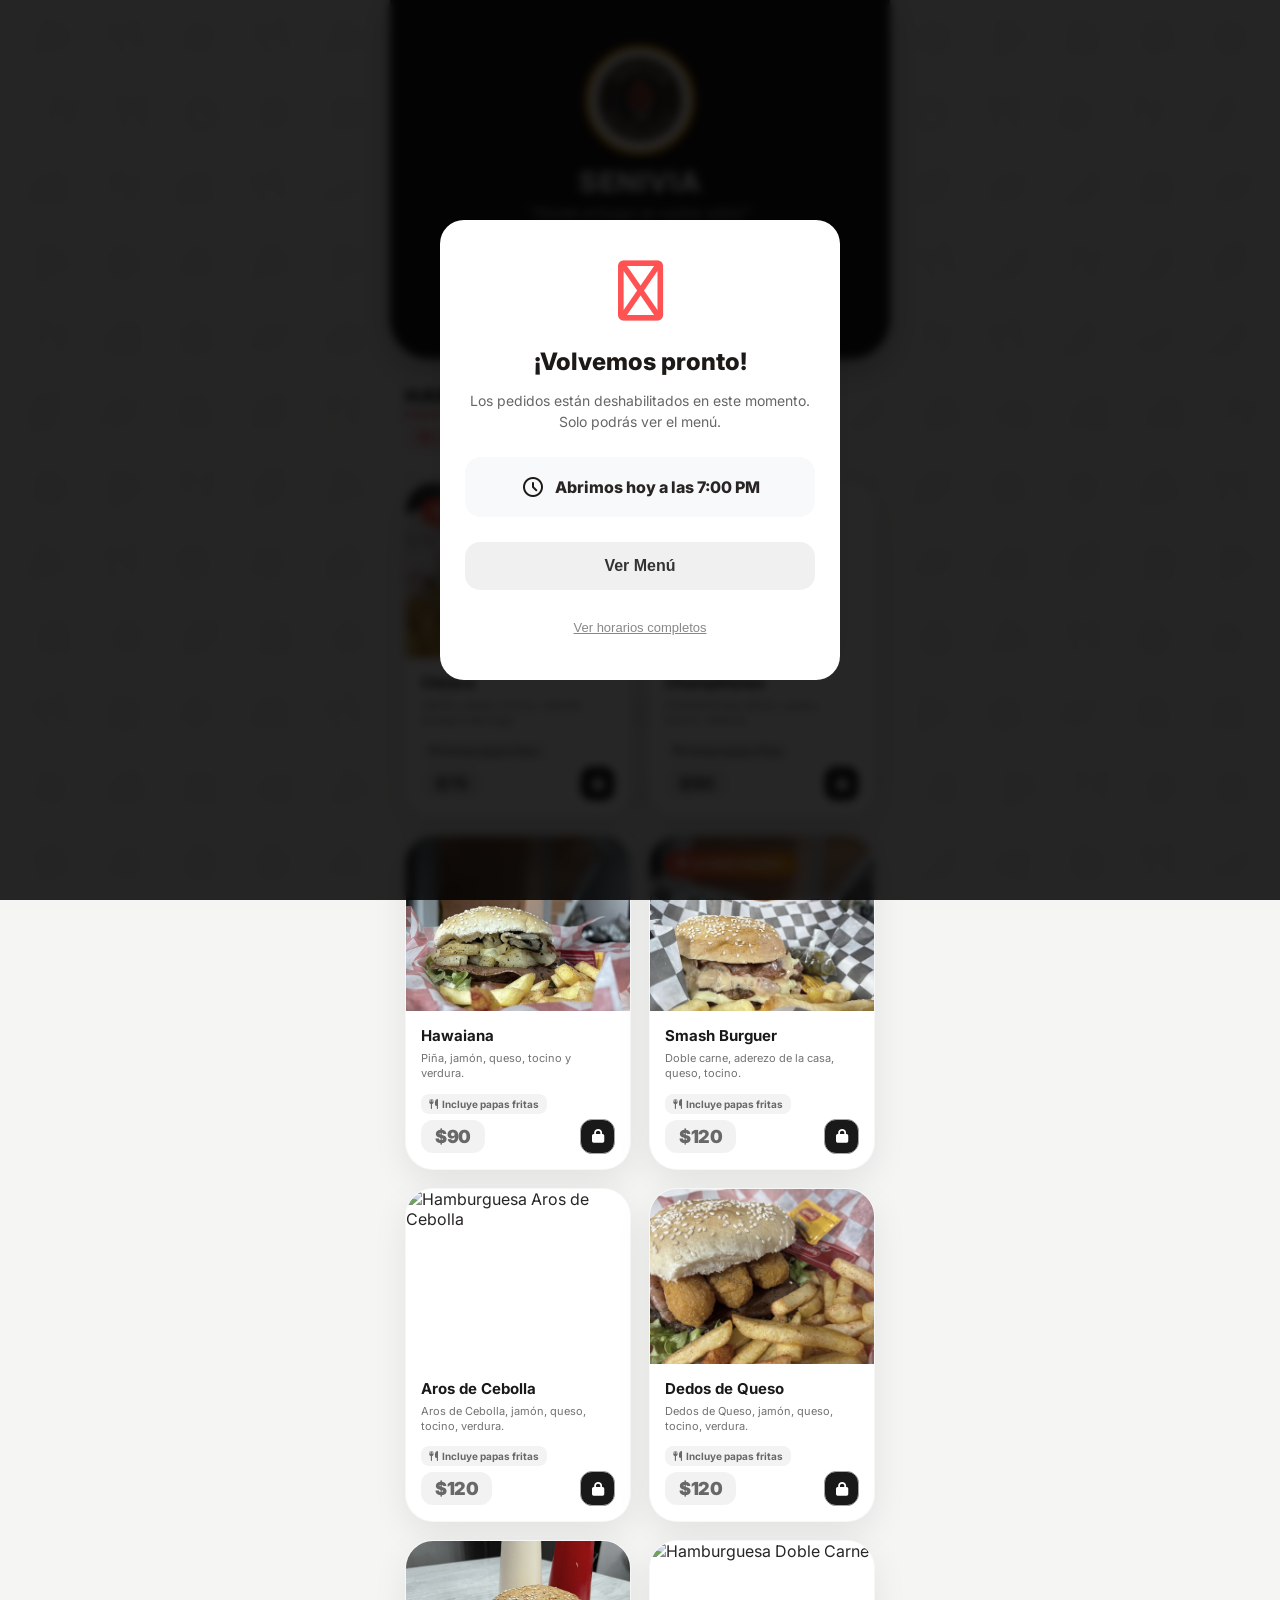
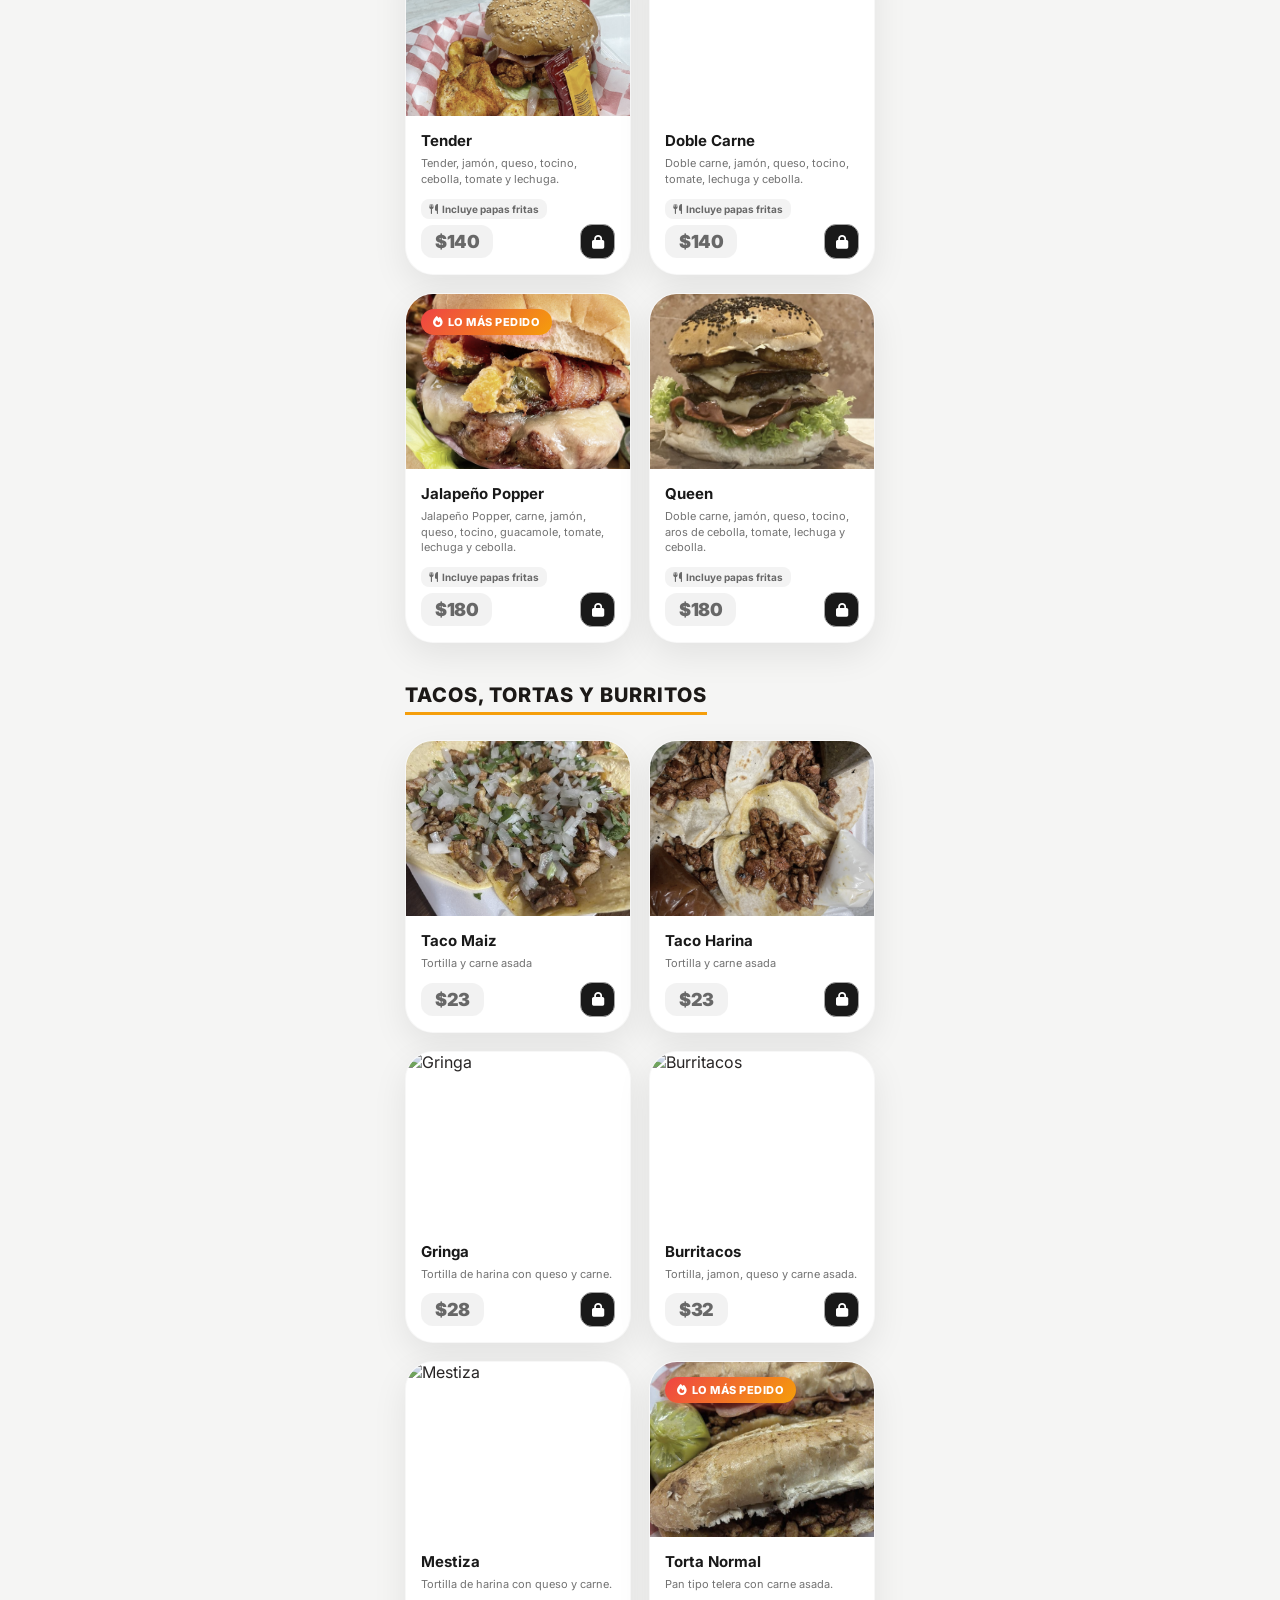
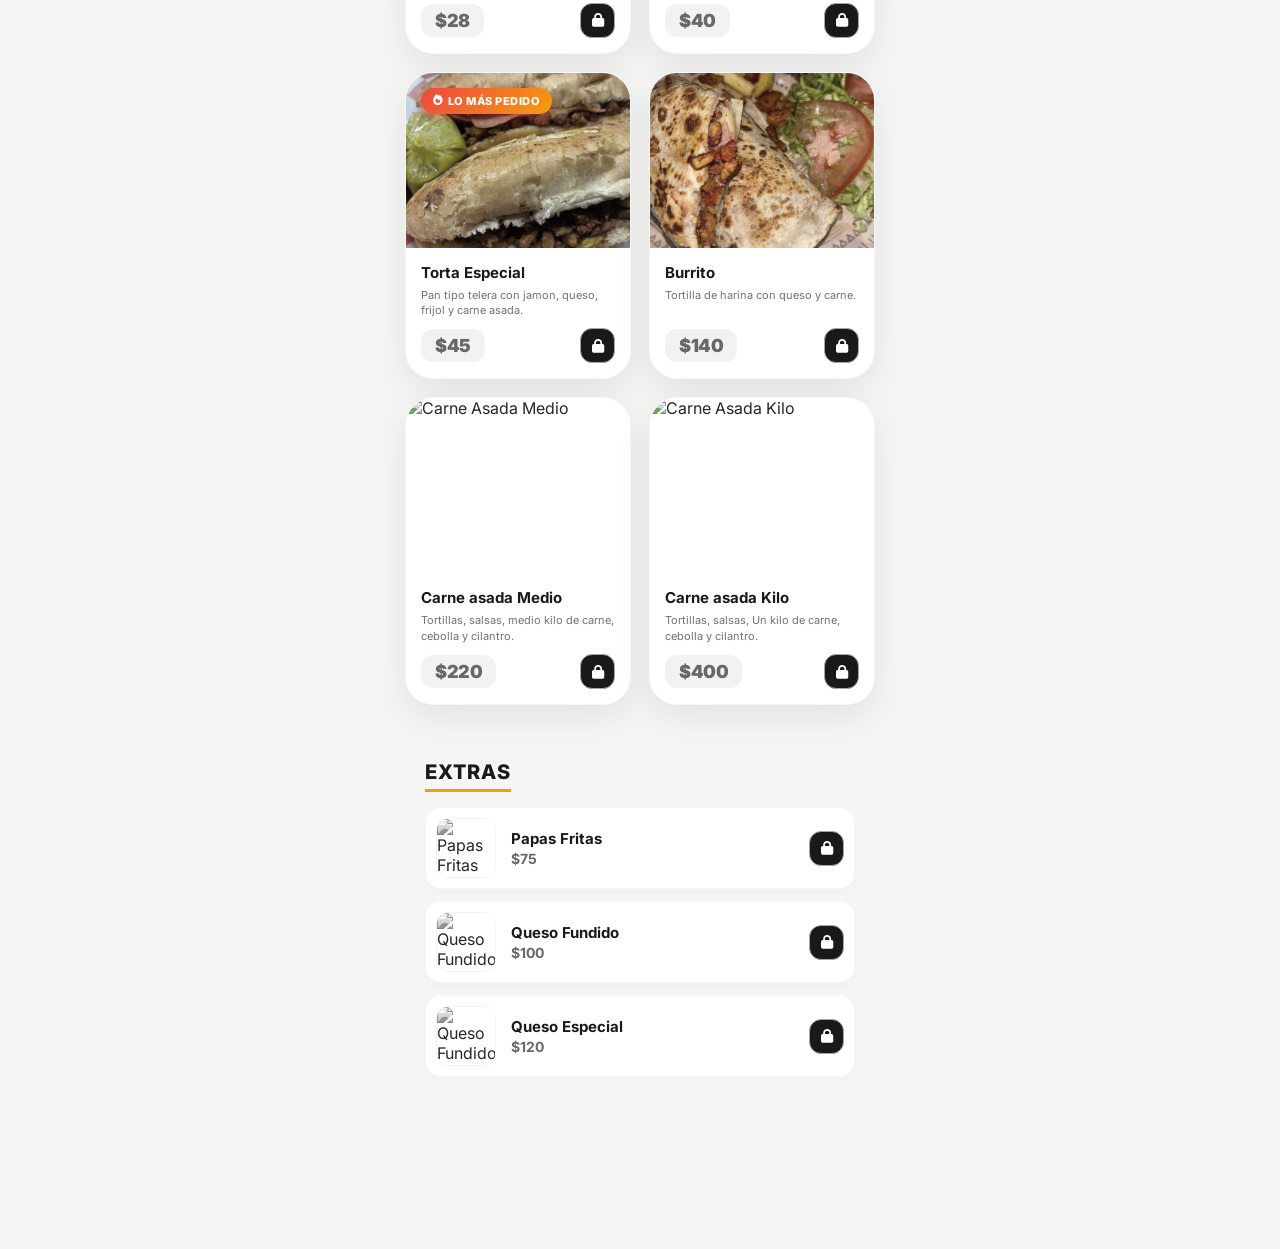
==== commit 9500be18: "new" ====
--- a/index.html
+++ b/index.html
@@ -852,26 +852,38 @@
         <h2>Tu Pedido</h2>
         <p class="modal-subtitle">Revisa tu orden antes de enviar</p>
       </div>
-      <div id="checkout-list" class="checkout-container"></div>
-
-      <div style="margin-bottom: 20px;">
-        <p style="font-weight: 800; font-size: 14px; margin-bottom: 8px">Tus Datos:</p>
-        <input type="text" id="order-name" placeholder="Nombre completo"
-          style="width: 100%; height: 42px; border-radius: 10px; border: 1px solid #eee; padding: 10px; font-family: inherit; font-size: 13px; margin-bottom: 8px;">
-        <input type="tel" id="order-phone" placeholder="Celular"
-          style="width: 100%; height: 42px; border-radius: 10px; border: 1px solid #eee; padding: 10px; font-family: inherit; font-size: 13px;">
-      </div>
-
-      <div class="delivery-methods" style="margin-bottom: 20px">
-        <p style="font-weight: 800; font-size: 14px; margin-bottom: 10px">
-          ¿Cómo recibirás tu pedido?
-        </p>
-        <div style="display: flex; gap: 10px">
+
+      <!-- TARJETA 1: Resumen -->
+      <div class="checkout-card">
+        <h3 class="checkout-section-title"><i class="fa-solid fa-basket-shopping"></i> Resumen del pedido</h3>
+        <div id="checkout-list" class="checkout-container" style="margin-bottom: 0; max-height: 25vh;"></div>
+      </div>
+
+      <!-- TARJETA 2: Datos Personales -->
+      <div class="checkout-card">
+        <h3 class="checkout-section-title"><i class="fa-solid fa-user"></i> Tus Datos Personales</h3>
+        
+        <div class="input-with-icon">
+          <i class="fa-solid fa-user-circle"></i>
+          <input type="text" id="order-name" placeholder="Nombre completo *" oninput="removeError(this)">
+        </div>
+        
+        <div class="input-with-icon">
+          <i class="fa-solid fa-phone"></i>
+          <input type="tel" id="order-phone" placeholder="Celular (Opcional)">
+        </div>
+      </div>
+
+      <!-- TARJETA 3: Método de Entrega -->
+      <div class="checkout-card">
+        <h3 class="checkout-section-title"><i class="fa-solid fa-truck-fast"></i> ¿Cómo recibirás tu pedido?</h3>
+        
+        <div class="methods-grid" style="margin-bottom: 15px">
           <label class="method-option">
             <input type="radio" name="delivery-type" value="Para Recoger" checked onclick="toggleAddressField(false)" />
             <div class="method-box">
               <img src="https://em-content.zobj.net/source/apple/391/shopping-bags_1f6cd-fe0f.png" alt="Recoger"
-                style="width: 45px; height: 45px; object-fit: contain; margin-bottom: 5px;">
+                style="width: 40px; height: 40px; object-fit: contain; margin-bottom: 5px;">
               <span>Pasaré por él</span>
             </div>
           </label>
@@ -879,91 +891,76 @@
             <input type="radio" name="delivery-type" value="A domicilio" onclick="toggleAddressField(true)" />
             <div class="method-box">
               <img src="https://em-content.zobj.net/source/apple/391/motor-scooter_1f6f5.png" alt="A domicilio"
-                style="width: 45px; height: 45px; object-fit: contain; margin-bottom: 5px;">
+                style="width: 40px; height: 40px; object-fit: contain; margin-bottom: 5px;">
               <span>A domicilio</span>
             </div>
           </label>
         </div>
-      </div>
-
-      <div id="address-section" style="display: none; margin-bottom: 15px">
-        <p style="font-weight: 800; font-size: 14px; margin-bottom: 8px">
-          Dirección de entrega:
-        </p>
-
-        <!-- --- COMPARTIR UBICACIÓN --- -->
-        <div class="location-share-container">
-          <div class="location-header">
-            <span class="location-title">Ubicación</span>
-            <span class="location-badge">Recomendado</span>
-          </div>
-          <p class="location-subtitle">El envío será más rápido</p>
-          <button type="button" class="btn-share-location" id="btn-share-location" onclick="requestLocation()">
-            <span id="location-btn-text">Compartir ubicación</span>
-            <i class="fa-solid fa-location-dot"></i>
-          </button>
-          <input type="hidden" id="order-lat" value="">
-          <input type="hidden" id="order-lng" value="">
-        </div>
-        <!-- ----------------------------- -->
-
-        <div style="display: flex; gap: 8px; margin-bottom: 8px;">
-          <input type="text" id="order-street" placeholder="Calle"
-            style="flex: 2; height: 42px; border-radius: 10px; border: 1px solid #eee; padding: 10px; font-family: inherit; font-size: 13px;">
-          <input type="text" id="order-number" placeholder="Número"
-            style="flex: 1; height: 42px; border-radius: 10px; border: 1px solid #eee; padding: 10px; font-family: inherit; font-size: 13px;">
-        </div>
-
-        <input type="text" id="order-colonia" placeholder="Colonia"
-          style="width: 100%; height: 42px; border-radius: 10px; border: 1px solid #eee; padding: 10px; font-family: inherit; font-size: 13px; margin-bottom: 8px;">
-
-        <textarea id="order-references" placeholder="Referencias de la casa (color, portón, cruzamientos)..." style="
-              width: 100%;
-              height: 50px;
-              border-radius: 12px;
-              border: 1px solid #eee;
-              padding: 10px;
-              resize: none;
-              font-family: inherit;
-              font-size: 13px;
-              margin-bottom: 8px;
-            "></textarea>
-
-        <div
-          style="display: flex; gap: 8px; background: rgba(245, 158, 11, 0.15); padding: 10px; border-radius: 10px; align-items: flex-start; border: 1px solid rgba(245, 158, 11, 0.3);">
-          <i class="fa-solid fa-motorcycle" style="color: var(--brown-light); font-size: 14px; margin-top: 2px;"></i>
-          <p style="margin: 0; font-size: 11px; color: var(--brown-dark); line-height: 1.4;">
-            <b>Tarifa de envío adicional:</b> El costo varía según tu ubicación. <b>Te lo cotizaremos al confirmar en
-              WhatsApp.</b>
-          </p>
-        </div>
-      </div>
-
-      <div class="notes-section" style="margin: 15px 0">
-        <p style="font-weight: 800; font-size: 14px; margin-bottom: 8px">
-          Notas o Cambios:
-        </p>
-        <textarea id="order-notes" placeholder="Ej. Cambio de $500..." style="
-              width: 100%;
-              height: 60px;
-              border-radius: 12px;
-              border: 1px solid #eee;
-              padding: 10px;
-              resize: none;
-              font-family: inherit;
-              font-size: 13px;
-            "></textarea>
-      </div>
-
-      <div class="marketing-section">
+
+        <!-- Sección de Dirección (Oculta por defecto) -->
+        <div id="address-section" style="display: none; padding-top: 10px; border-top: 1px solid #eee;">
+          
+          <!-- COMPARTIR UBICACIÓN -->
+          <div class="location-share-container">
+            <div class="location-header">
+              <span class="location-title">Ubicación GPS</span>
+              <span class="location-badge">Recomendado</span>
+            </div>
+            <p class="location-subtitle">El envío será más rápido y preciso</p>
+            <button type="button" class="btn-share-location" id="btn-share-location" onclick="requestLocation()">
+              <span id="location-btn-text">Compartir ubicación</span>
+              <i class="fa-solid fa-location-dot"></i>
+            </button>
+            <input type="hidden" id="order-lat" value="">
+            <input type="hidden" id="order-lng" value="">
+          </div>
+
+          <div style="display: flex; gap: 8px;">
+            <div class="input-with-icon" style="flex: 2;">
+              <i class="fa-solid fa-road"></i>
+              <input type="text" id="order-street" placeholder="Calle *" oninput="removeError(this)">
+            </div>
+            <div class="input-with-icon input-no-icon" style="flex: 1;">
+              <input type="text" id="order-number" placeholder="# Ext">
+            </div>
+          </div>
+
+          <div class="input-with-icon">
+            <i class="fa-solid fa-map-location-dot"></i>
+            <input type="text" id="order-colonia" placeholder="Colonia *" oninput="removeError(this)">
+          </div>
+
+          <div class="input-with-icon">
+            <i class="fa-solid fa-house-flag"></i>
+            <textarea id="order-references" placeholder="Referencias de la casa (color, portón, etc)..."></textarea>
+          </div>
+
+          <div class="delivery-fee-alert">
+            <i class="fa-solid fa-motorcycle" style="color: var(--accent-orange); font-size: 16px; margin-top: 2px;"></i>
+            <p style="margin: 0; font-size: 12px; color: var(--brown-dark); line-height: 1.4;">
+              <b>Costo de envío:</b> Varía según ubicación. Te lo cotizaremos al confirmar en WhatsApp.
+            </p>
+          </div>
+        </div>
+      </div>
+
+      <!-- TARJETA 4: Notas -->
+      <div class="checkout-card">
+        <h3 class="checkout-section-title"><i class="fa-solid fa-comment-dots"></i> Notas o Cambios</h3>
+        <div class="input-with-icon input-no-icon" style="margin-bottom: 0;">
+          <textarea id="order-notes" placeholder="Ej. Cambio de $500, sin cebolla extra, etc..." style="min-height: 60px;"></textarea>
+        </div>
+      </div>
+
+      <div class="marketing-section" style="padding: 0 10px;">
         <p class="marketing-title">¿Se te antoja algo más? 🔥</p>
         <div class="marketing-grid" id="marketing-list"></div>
       </div>
 
-      <div class="sheet-footer">
+      <div class="sheet-footer" style="padding-top: 15px;">
         <button class="confirm-btn whatsapp-final-btn" onclick="sendOrder()">
           <span>Confirmar en WhatsApp</span>
-          <i class="fa-brands fa-whatsapp"></i>
+          <i class="fa-brands fa-whatsapp" style="font-size: 20px;"></i>
         </button>
         <button class="cancel-btn" onclick="closeCheckout()">
           Seguir comprando
--- a/style.css
+++ b/style.css
@@ -252,7 +252,8 @@
   flex-direction: column;
   align-items: center;
   gap: 8px;
-  width: 65px; /* Ensures labels have enough width to center text without pushing icons */
+  width: 65px;
+  /* Ensures labels have enough width to center text without pushing icons */
 }
 
 .nav-icon-btn {
@@ -268,12 +269,14 @@
   cursor: pointer;
   transition: var(--transition);
   text-decoration: none;
-  font-size: 22px; /* Normalized icon size */
+  font-size: 22px;
+  /* Normalized icon size */
   padding: 0;
 }
 
 .nav-icon-btn .material-symbols-rounded {
-  font-size: 24px; /* Slightly adjust material symbols to match awesome fonts visually */
+  font-size: 24px;
+  /* Slightly adjust material symbols to match awesome fonts visually */
 }
 
 .nav-label {
@@ -1150,4 +1153,142 @@
   background-color: #999 !important;
   cursor: pointer;
   filter: grayscale(1);
+}
+
+/* --- NUEVOS ESTILOS PARA CHECKOUT V2 --- */
+.checkout-sheet {
+  background: var(--bg-cream);
+  padding: 20px 20px 40px;
+}
+
+.checkout-card {
+  background: var(--white);
+  border-radius: 20px;
+  padding: 18px;
+  margin-bottom: 18px;
+  box-shadow: 0 4px 15px rgba(0, 0, 0, 0.03);
+  border: 1px solid rgba(0, 0, 0, 0.02);
+}
+
+.checkout-section-title {
+  font-weight: 800;
+  font-size: 15px;
+  color: var(--brown-dark);
+  margin: 0 0 12px 0;
+  display: flex;
+  align-items: center;
+  gap: 8px;
+}
+
+.checkout-section-title i {
+  color: var(--accent-orange);
+  font-size: 16px;
+}
+
+/* Campos de texto con Icono */
+.input-with-icon {
+  position: relative;
+  margin-bottom: 12px;
+}
+
+.input-with-icon i {
+  position: absolute;
+  left: 14px;
+  top: 50%;
+  transform: translateY(-50%);
+  color: var(--brown-light);
+  font-size: 14px;
+  pointer-events: none;
+  transition: 0.2s;
+}
+
+.input-with-icon input,
+.input-with-icon textarea {
+  width: 100%;
+  border-radius: 12px;
+  border: 1px solid #ebebeb;
+  background: #fcfcfc;
+  padding: 12px 12px 12px 40px;
+  /* Espacio para el icono */
+  font-family: inherit;
+  font-size: 14px;
+  color: var(--brown-dark);
+  transition: 0.2s;
+  outline: none;
+}
+
+.input-with-icon textarea {
+  padding-top: 12px;
+  resize: none;
+  min-height: 80px;
+}
+
+.input-with-icon textarea+i {
+  top: 14px;
+  transform: none;
+}
+
+.input-with-icon input:focus,
+.input-with-icon textarea:focus {
+  border-color: var(--accent-orange);
+  background: var(--white);
+  box-shadow: 0 0 0 4px rgba(245, 158, 11, 0.1);
+}
+
+.input-with-icon input:focus+i,
+.input-with-icon textarea:focus~i {
+  color: var(--accent-orange);
+}
+
+/* Variante sin icono para algunos campos */
+.input-no-icon input,
+.input-no-icon textarea {
+  padding-left: 14px;
+}
+
+/* Validación Visual de Errores */
+.input-error input,
+.input-error textarea {
+  border-color: #ef4444 !important;
+  background: #fef2f2 !important;
+}
+
+.input-error i {
+  color: #ef4444 !important;
+}
+
+/* Mejoras a los Radios de Método de Entrega */
+.methods-grid {
+  display: grid;
+  grid-template-columns: 1fr 1fr;
+  gap: 12px;
+}
+
+.method-box {
+  background: #fcfcfc;
+  border: 2px solid #ebebeb;
+  border-radius: 16px;
+  padding: 15px 10px;
+  height: auto;
+  min-height: 100px;
+}
+
+.method-option input:checked+.method-box {
+  border-color: var(--accent-orange);
+  background: rgba(245, 158, 11, 0.05);
+  /* Fondo ligéramente naranja en vez de oscuro total para lectura fácil */
+  color: var(--brown-dark);
+  box-shadow: 0 4px 12px rgba(245, 158, 11, 0.15);
+}
+
+/* Alerta de tarifa dentro del formulario */
+.delivery-fee-alert {
+  display: flex;
+  gap: 10px;
+  background: rgba(245, 158, 11, 0.1);
+  padding: 12px 15px;
+  border-radius: 12px;
+  align-items: flex-start;
+  margin-top: 12px;
+  border-left: 3px solid var(--accent-orange);
 }
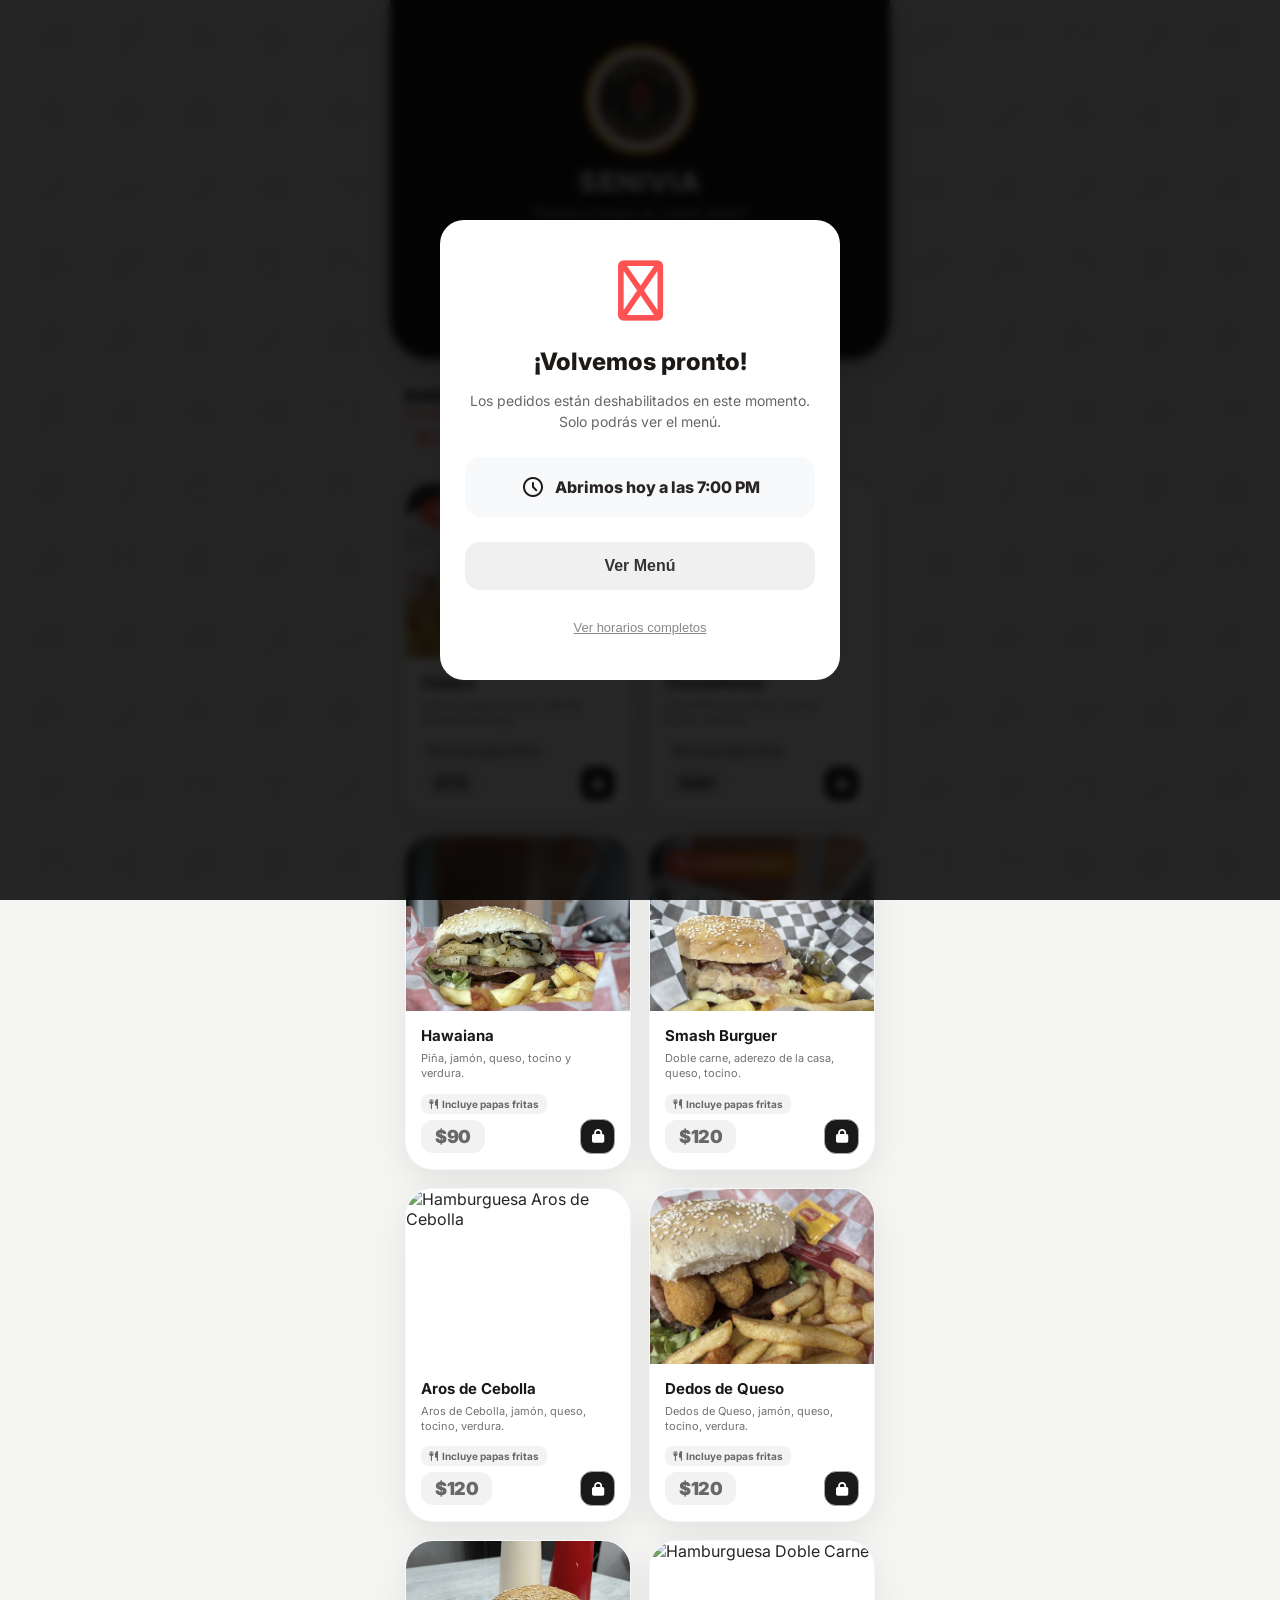
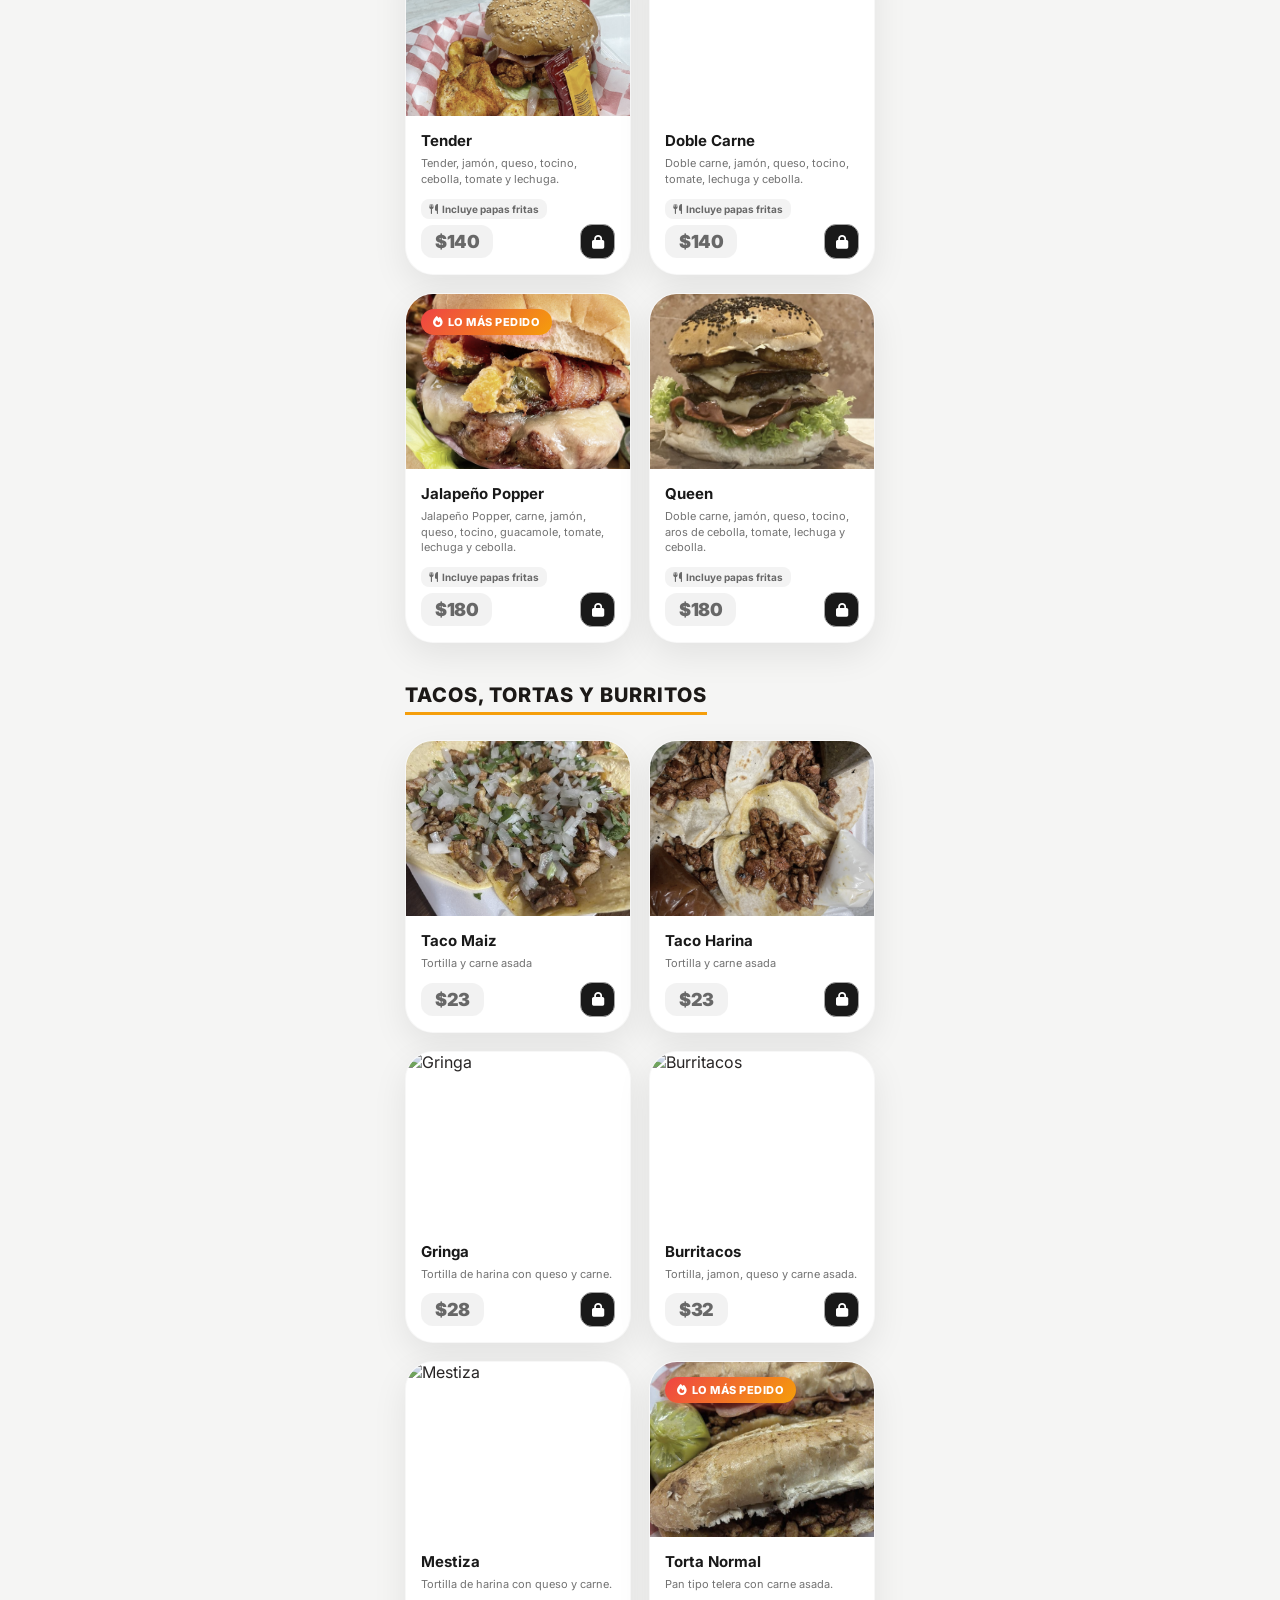
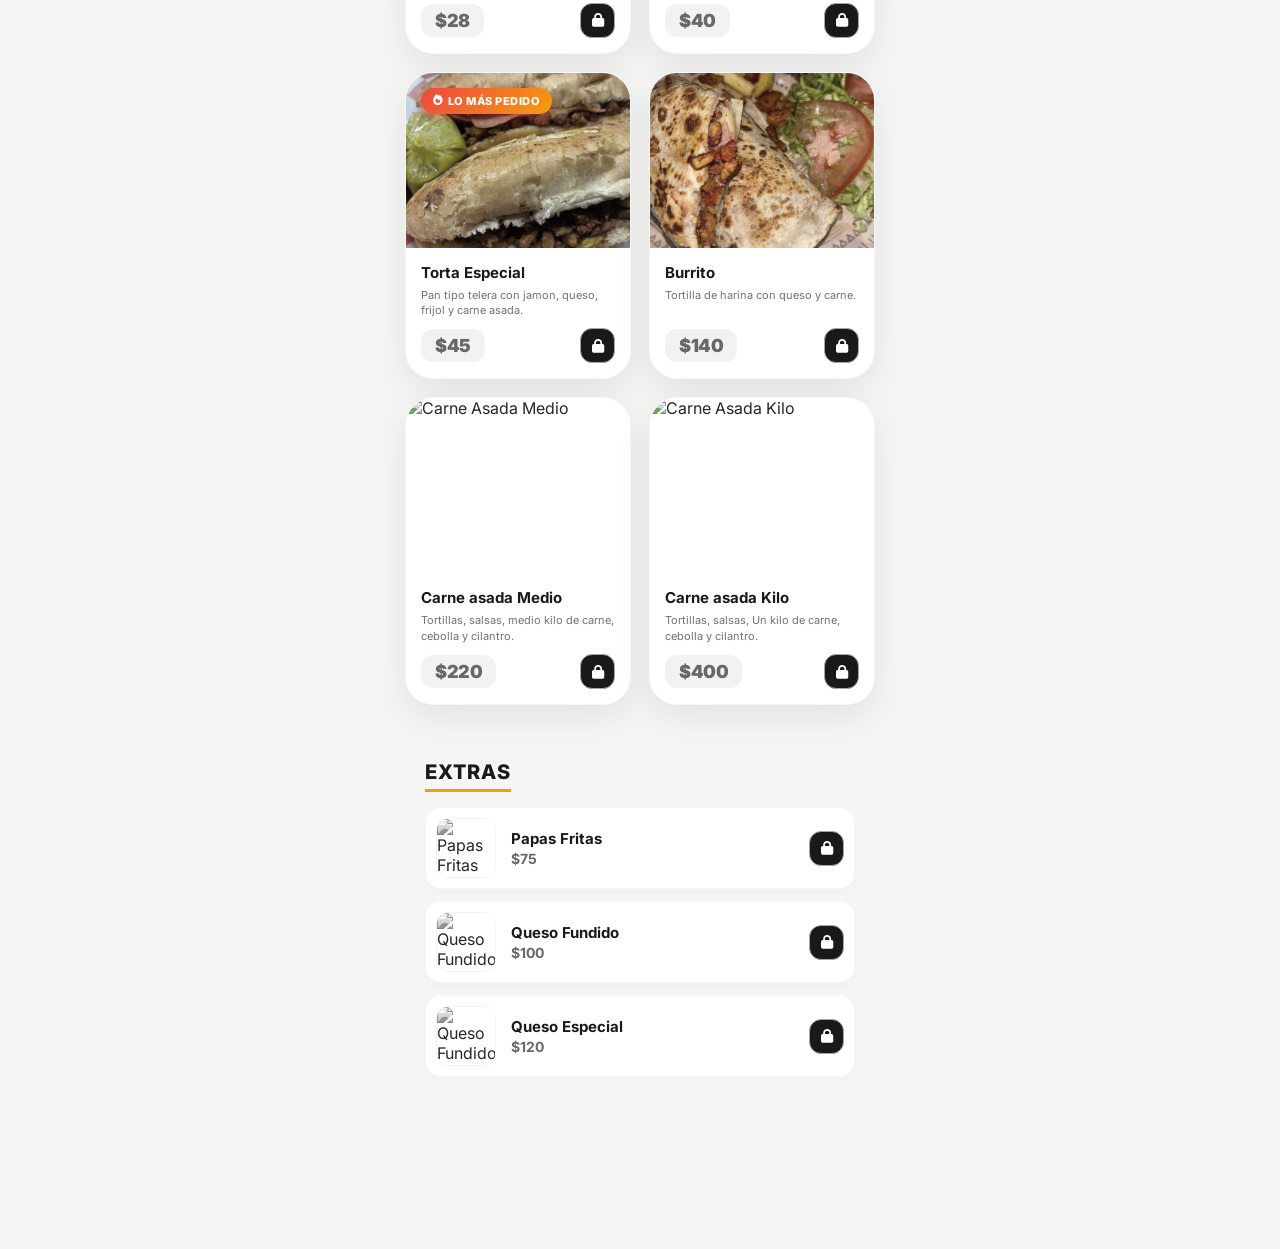
==== commit e4503521: "nuevo num" ====
--- a/index.html
+++ b/index.html
@@ -70,7 +70,7 @@
           <span class="nav-label">Pagos</span>
         </div>
         <div class="nav-item">
-          <a href="https://wa.me/529991505132?text=%C2%A1Hola%20Senivia!%20Me%20gustar%C3%ADa%20hacer%20un%20pedido.%20%F0%9F%94%A5"
+          <a href="https://wa.me/529992725039?text=%C2%A1Hola%20Senivia!%20Me%20gustar%C3%ADa%20hacer%20un%20pedido.%20%F0%9F%94%A5"
             target="_blank" class="nav-icon-btn">
             <i class="fa-brands fa-whatsapp"></i>
           </a>
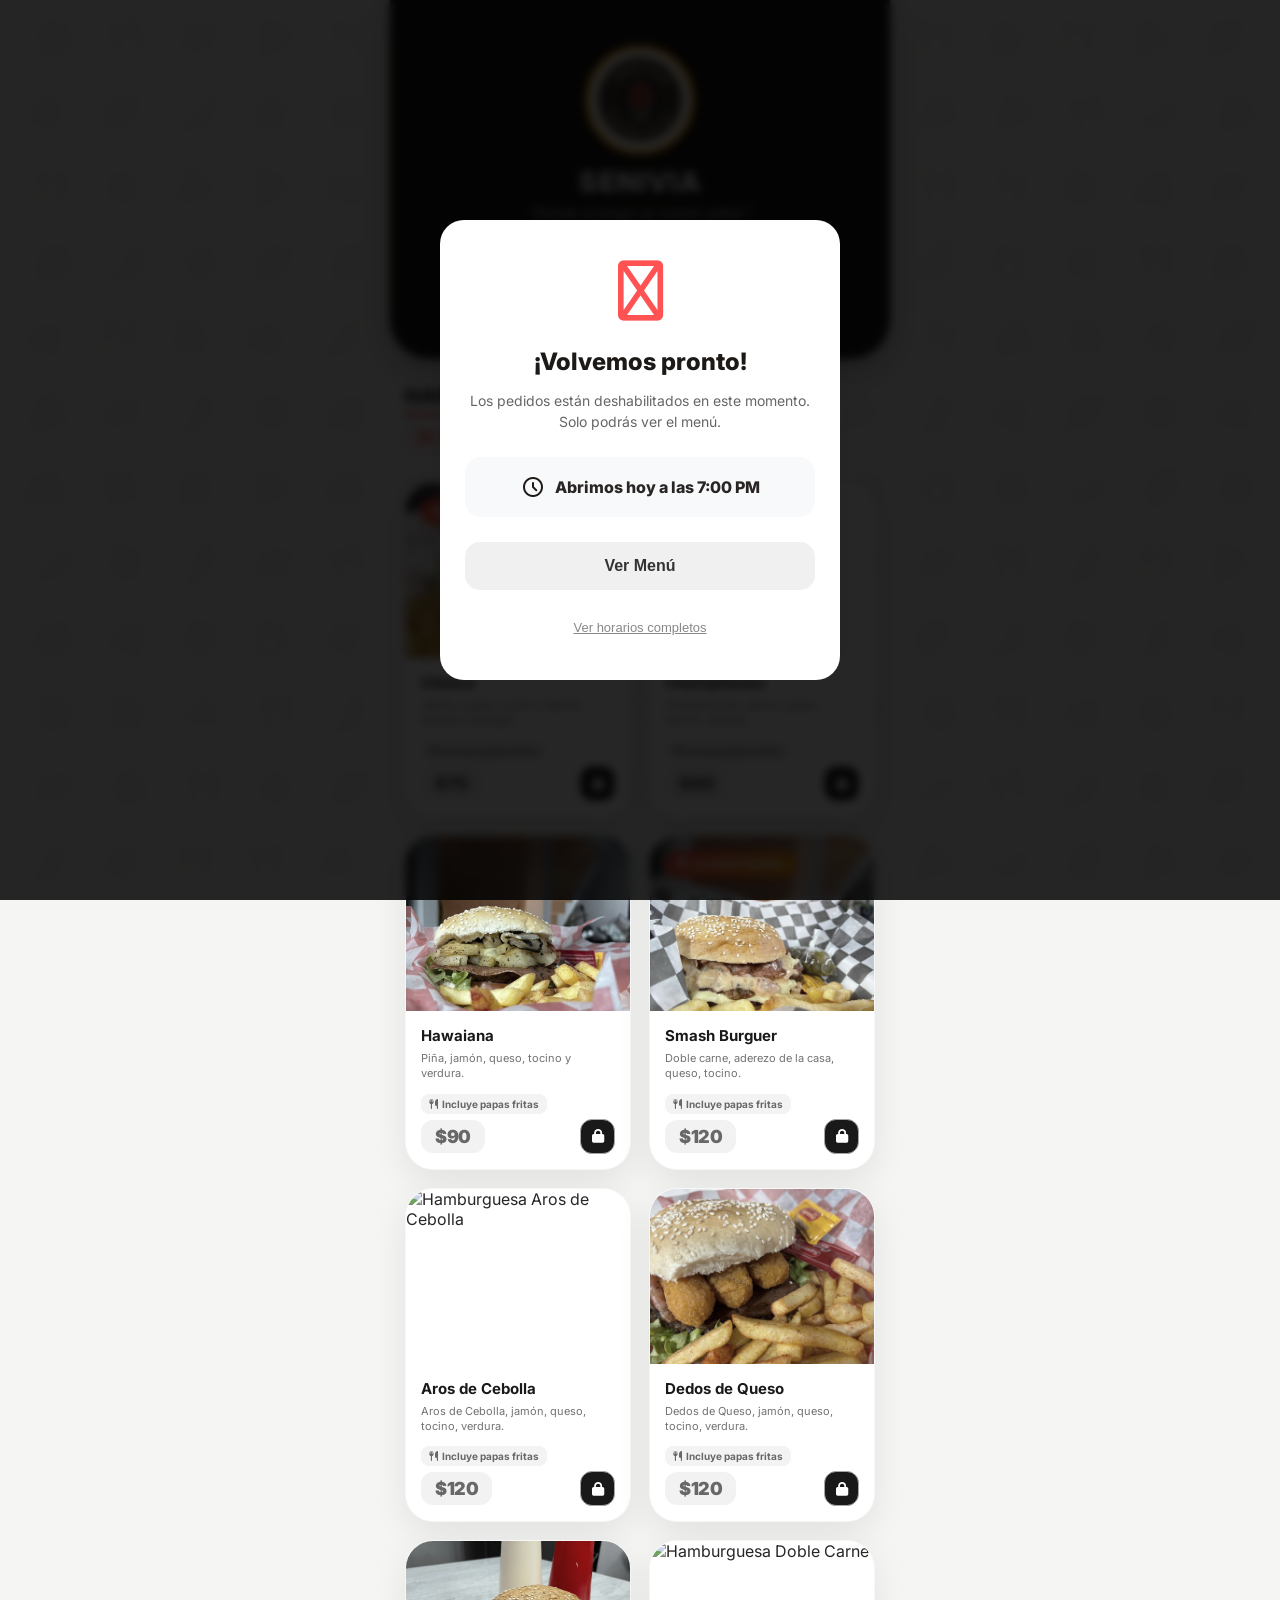
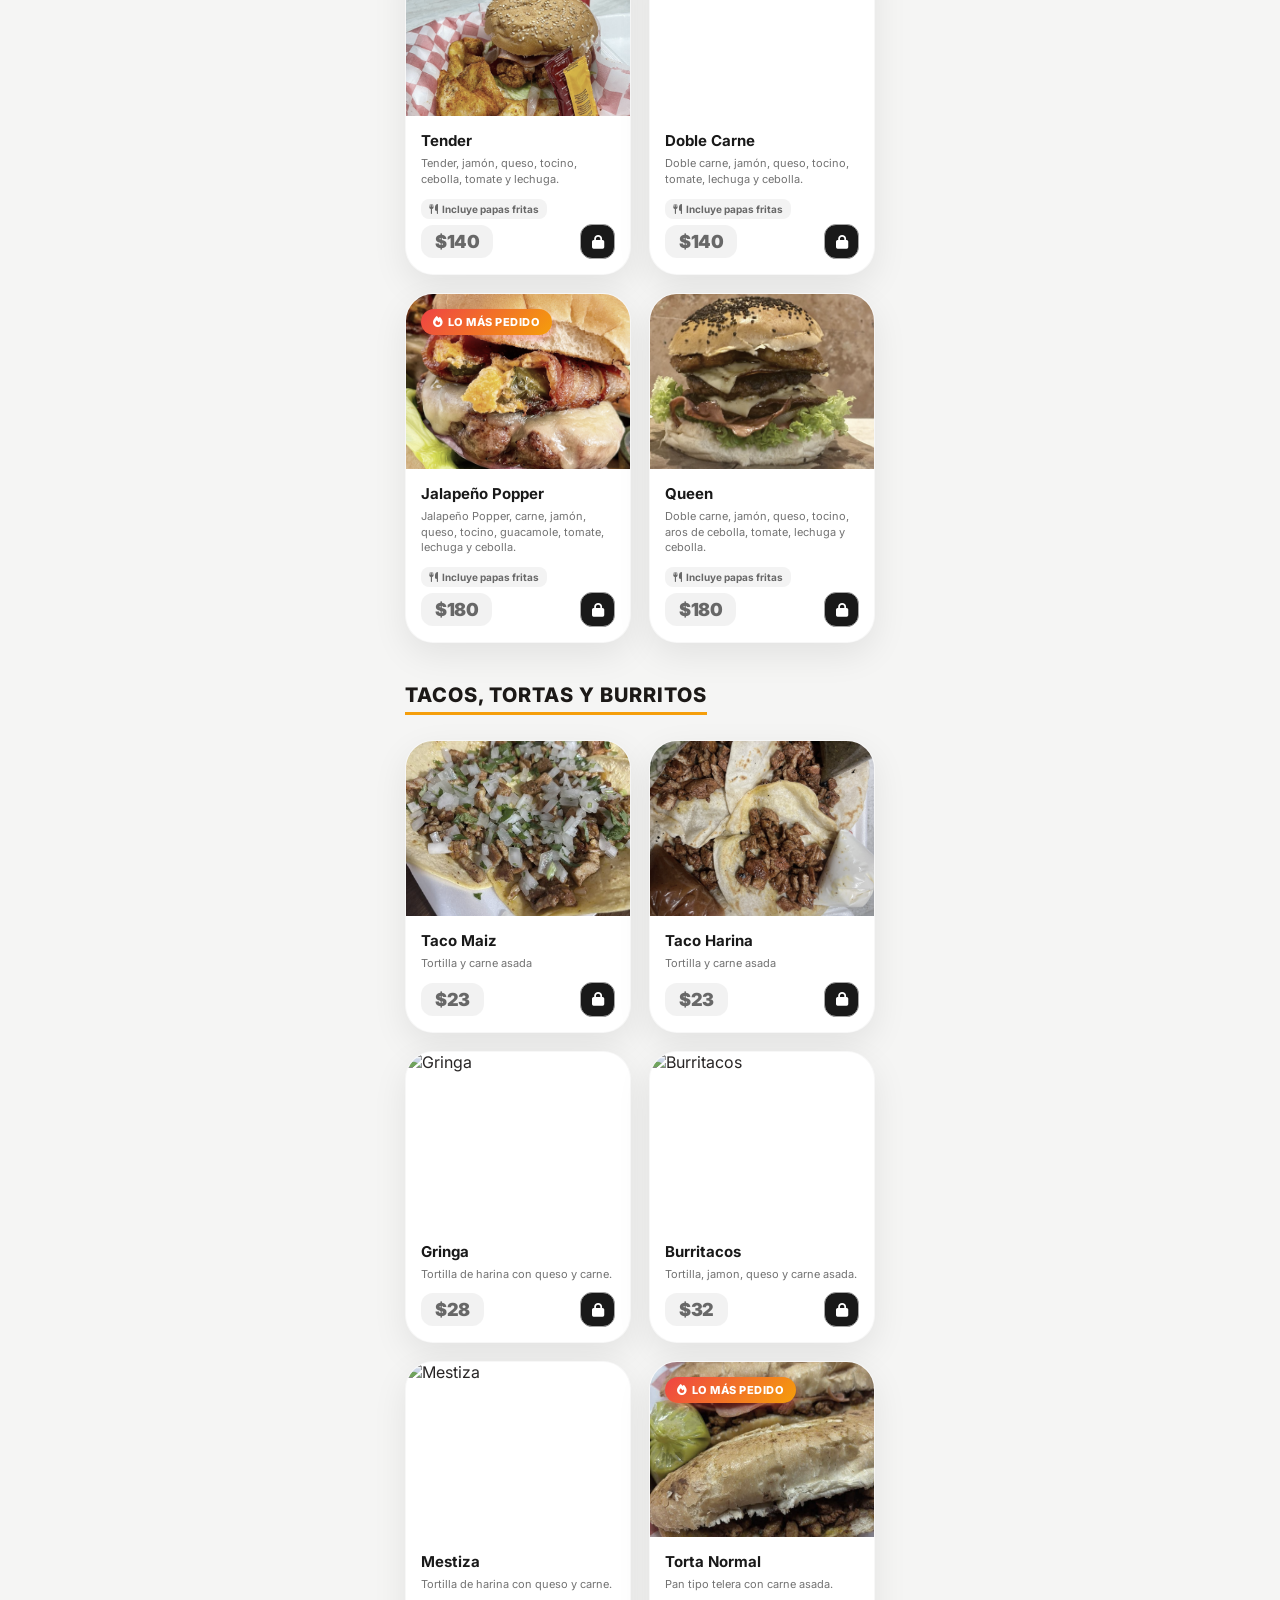
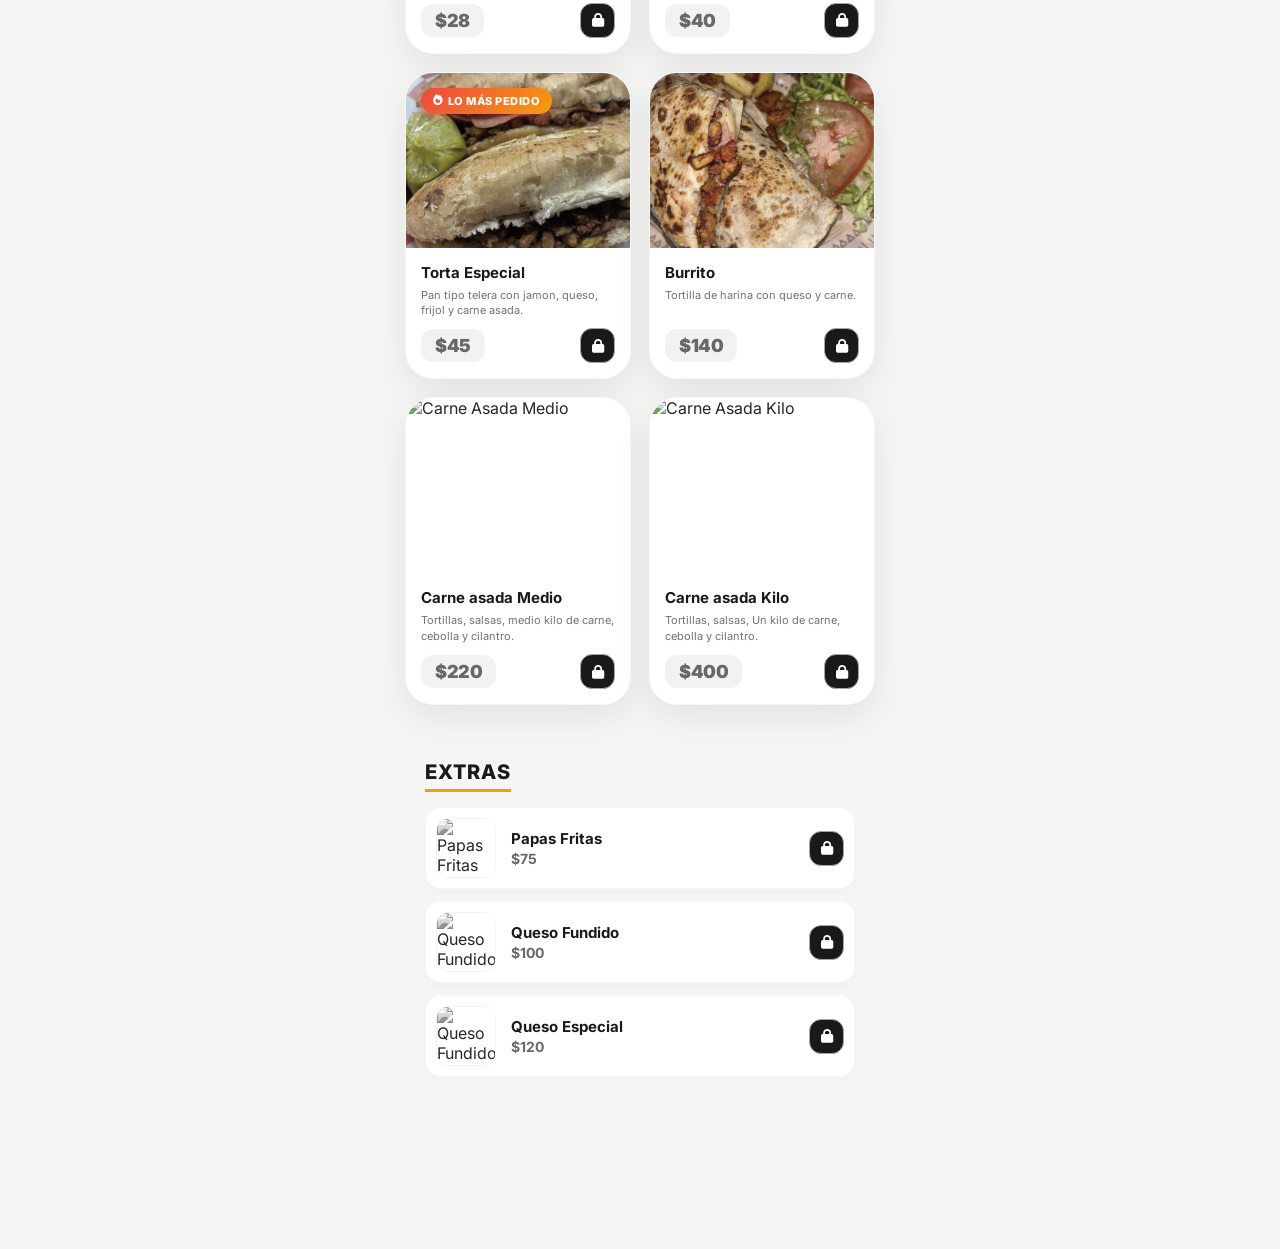
==== commit c26c171a: "horario" ====
--- a/index.html
+++ b/index.html
@@ -985,7 +985,7 @@
       <div style="color: #ff5252; font-size: 60px; margin-bottom: 20px">
         <i class="fa-duotone fa-regular fa-shop-slash"></i>
       </div>
-      <h2 style="
+      <h2 id="closed-title" style="
             color: var(--brown-dark);
             margin-bottom: 10px;
             font-weight: 800;
@@ -1012,7 +1012,7 @@
             gap: 10px;
           ">
         <span class="material-symbols-rounded" style="color: var(--brown-dark)">schedule</span>
-        <p style="font-weight: 800; margin: 0; color: var(--text)">
+        <p id="closed-subtitle" style="font-weight: 800; margin: 0; color: var(--text)">
           Abrimos hoy a las 7:00 PM
         </p>
       </div>
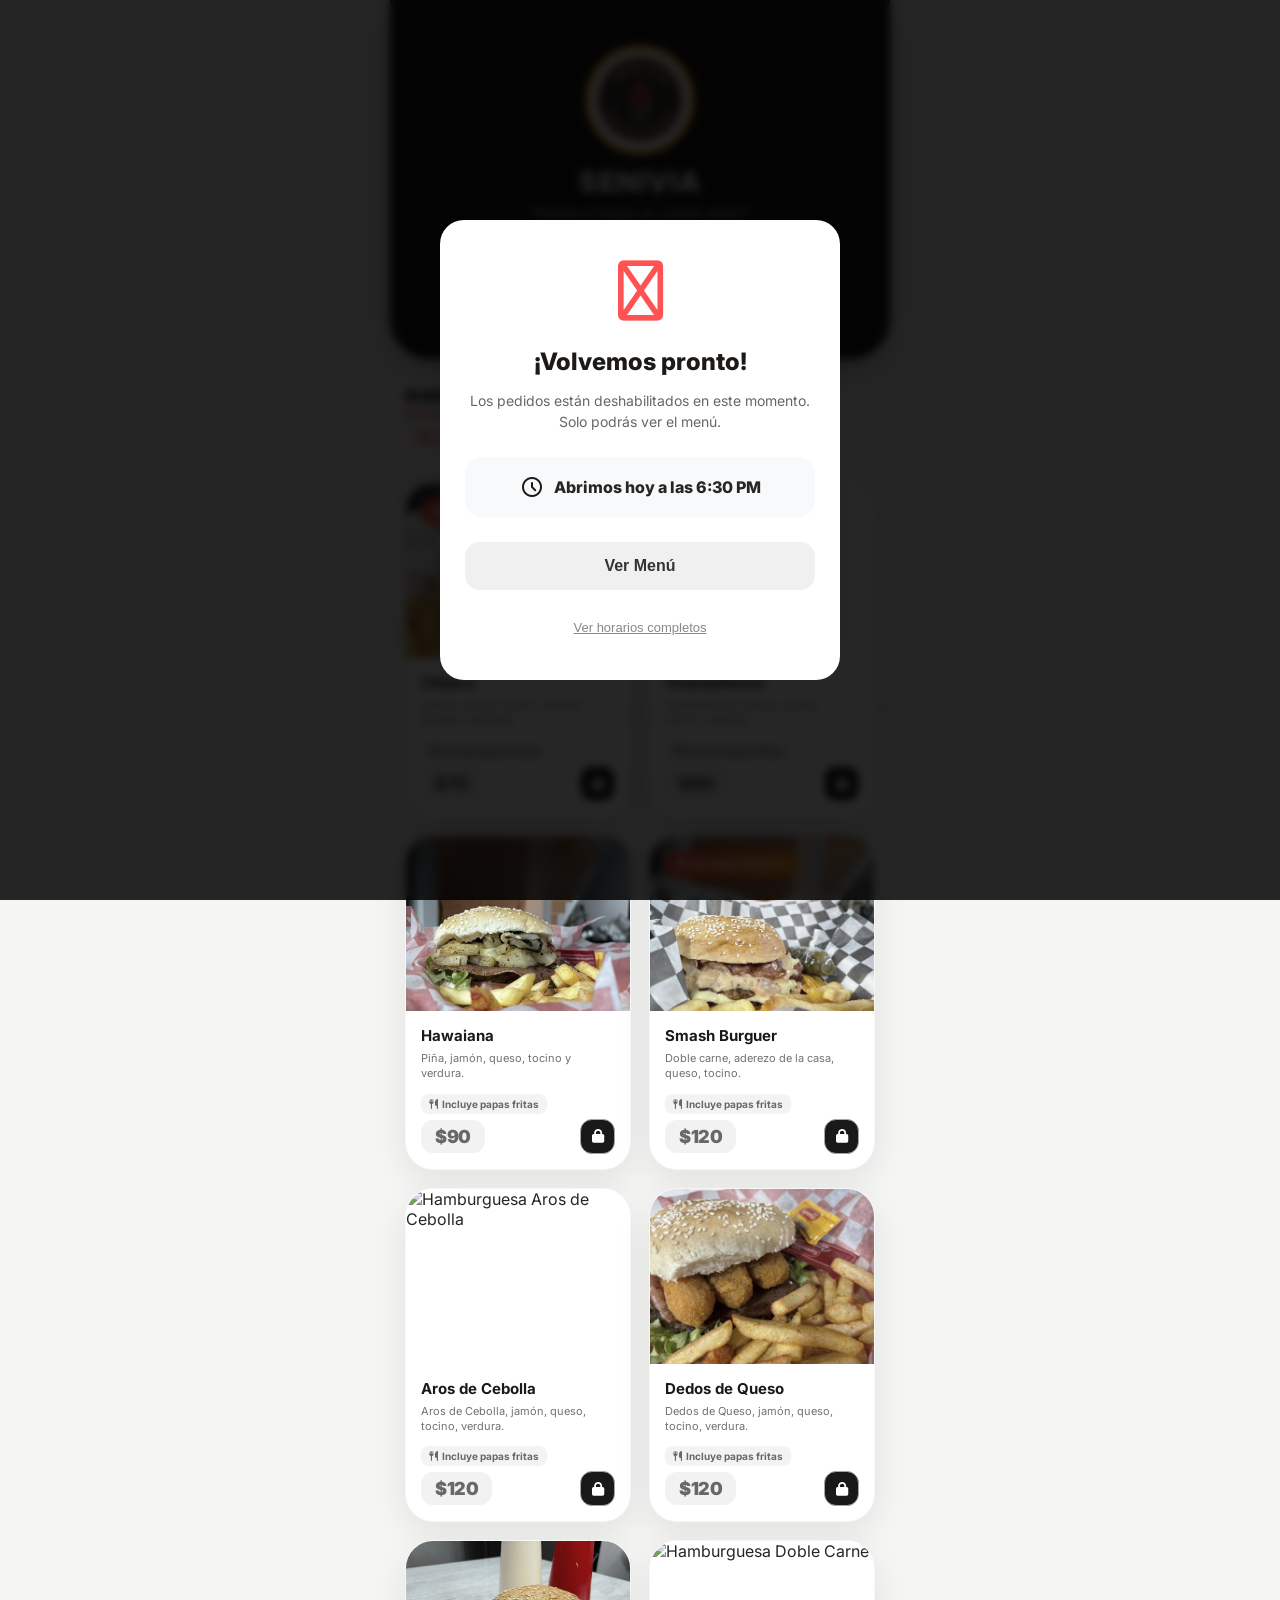
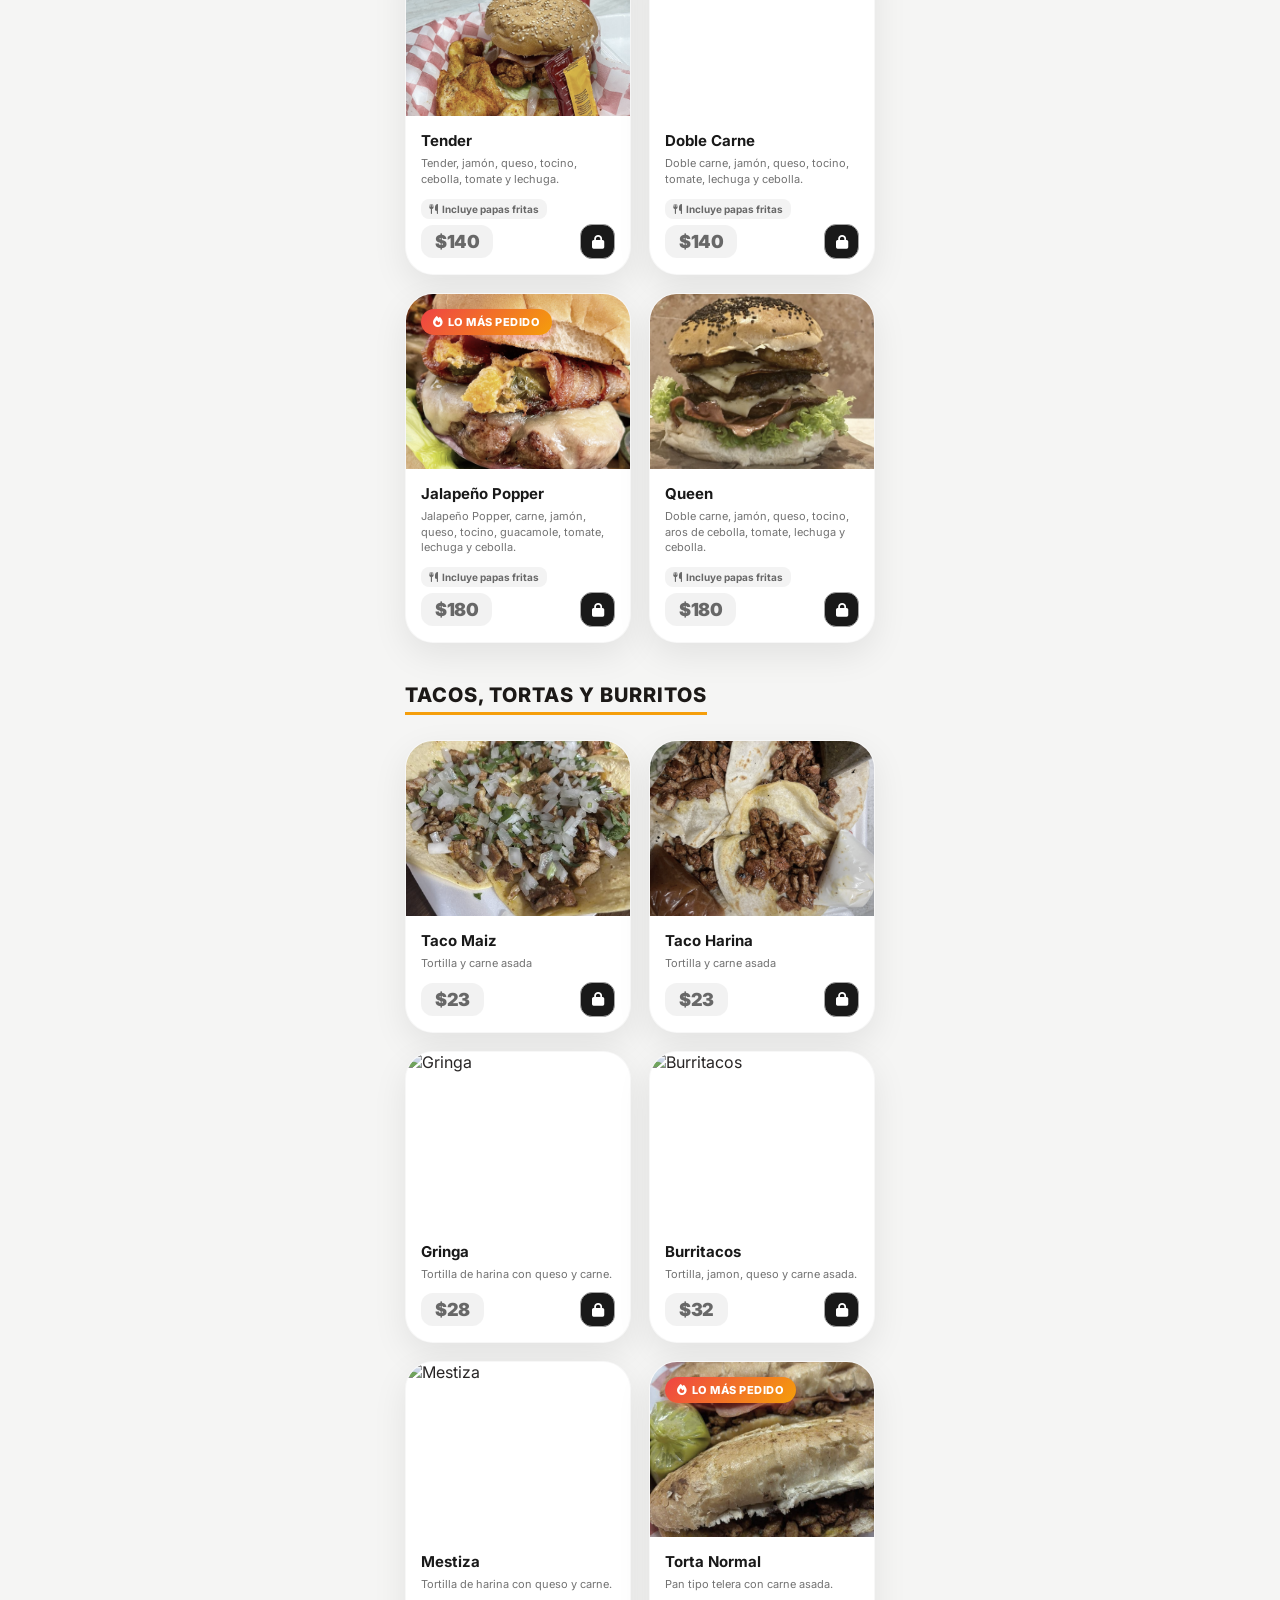
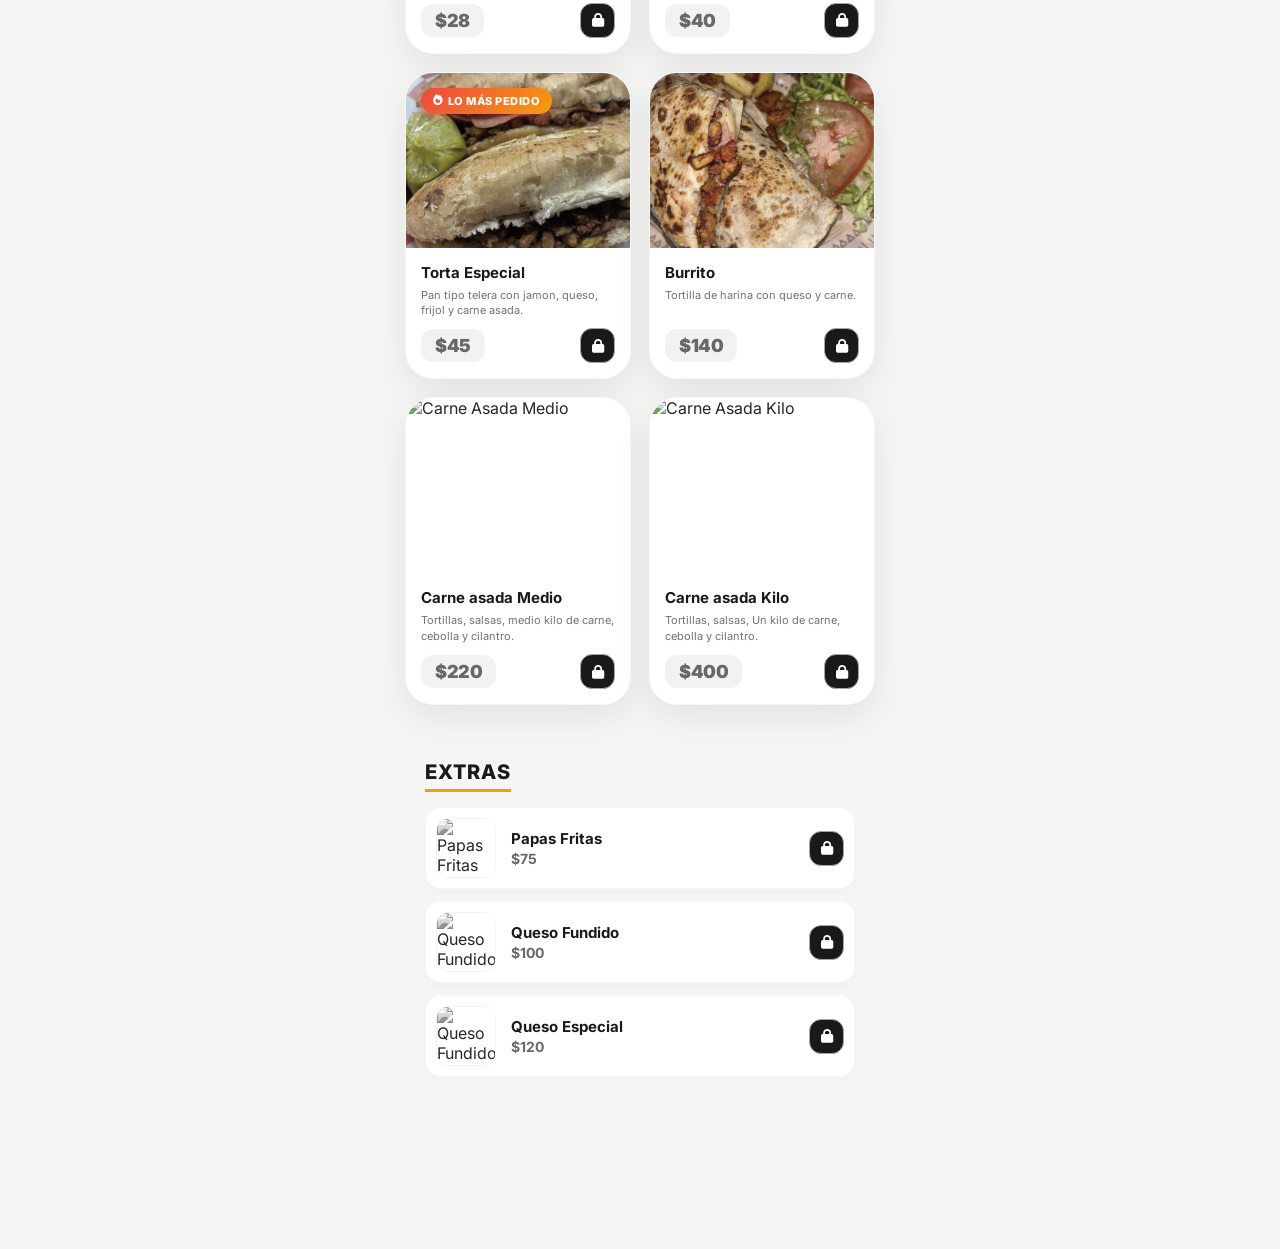
==== commit 16805500: "HORARIO NUEVO" ====
--- a/index.html
+++ b/index.html
@@ -9,7 +9,9 @@
   <link href="https://fonts.googleapis.com/css2?family=Inter:wght@400;600;700;800&display=swap" rel="stylesheet" />
   <link rel="stylesheet"
     href="https://fonts.googleapis.com/css2?family=Material+Symbols+Rounded:opsz,wght,FILL,GRAD@24,400,0,0" />
-  <link rel="stylesheet" href="https://cdnjs.cloudflare.com/ajax/libs/font-awesome/6.5.1/css/all.min.css" integrity="sha512-DTOQO9RWCH3ppGqcWaEA1BIZOC6xxalwEsw9c2QQeAIftl+Vegovlnee1c9QX4TctnWMn13TZye+giMm8e2LwA==" crossorigin="anonymous" referrerpolicy="no-referrer" />
+  <link rel="stylesheet" href="https://cdnjs.cloudflare.com/ajax/libs/font-awesome/6.5.1/css/all.min.css"
+    integrity="sha512-DTOQO9RWCH3ppGqcWaEA1BIZOC6xxalwEsw9c2QQeAIftl+Vegovlnee1c9QX4TctnWMn13TZye+giMm8e2LwA=="
+    crossorigin="anonymous" referrerpolicy="no-referrer" />
 
   <link rel="icon" type="image/x-icon" href="Senivia.ico" />
 
@@ -862,12 +864,12 @@
       <!-- TARJETA 2: Datos Personales -->
       <div class="checkout-card">
         <h3 class="checkout-section-title"><i class="fa-solid fa-user"></i> Tus Datos Personales</h3>
-        
+
         <div class="input-with-icon">
           <i class="fa-solid fa-user-circle"></i>
           <input type="text" id="order-name" placeholder="Nombre completo *" oninput="removeError(this)">
         </div>
-        
+
         <div class="input-with-icon">
           <i class="fa-solid fa-phone"></i>
           <input type="tel" id="order-phone" placeholder="Celular (Opcional)">
@@ -877,7 +879,7 @@
       <!-- TARJETA 3: Método de Entrega -->
       <div class="checkout-card">
         <h3 class="checkout-section-title"><i class="fa-solid fa-truck-fast"></i> ¿Cómo recibirás tu pedido?</h3>
-        
+
         <div class="methods-grid" style="margin-bottom: 15px">
           <label class="method-option">
             <input type="radio" name="delivery-type" value="Para Recoger" checked onclick="toggleAddressField(false)" />
@@ -899,7 +901,7 @@
 
         <!-- Sección de Dirección (Oculta por defecto) -->
         <div id="address-section" style="display: none; padding-top: 10px; border-top: 1px solid #eee;">
-          
+
           <!-- COMPARTIR UBICACIÓN -->
           <div class="location-share-container">
             <div class="location-header">
@@ -936,7 +938,8 @@
           </div>
 
           <div class="delivery-fee-alert">
-            <i class="fa-solid fa-motorcycle" style="color: var(--accent-orange); font-size: 16px; margin-top: 2px;"></i>
+            <i class="fa-solid fa-motorcycle"
+              style="color: var(--accent-orange); font-size: 16px; margin-top: 2px;"></i>
             <p style="margin: 0; font-size: 12px; color: var(--brown-dark); line-height: 1.4;">
               <b>Costo de envío:</b> Varía según ubicación. Te lo cotizaremos al confirmar en WhatsApp.
             </p>
@@ -948,7 +951,8 @@
       <div class="checkout-card">
         <h3 class="checkout-section-title"><i class="fa-solid fa-comment-dots"></i> Notas o Cambios</h3>
         <div class="input-with-icon input-no-icon" style="margin-bottom: 0;">
-          <textarea id="order-notes" placeholder="Ej. Cambio de $500, sin cebolla extra, etc..." style="min-height: 60px;"></textarea>
+          <textarea id="order-notes" placeholder="Ej. Cambio de $500, sin cebolla extra, etc..."
+            style="min-height: 60px;"></textarea>
         </div>
       </div>
 
@@ -1013,7 +1017,7 @@
           ">
         <span class="material-symbols-rounded" style="color: var(--brown-dark)">schedule</span>
         <p id="closed-subtitle" style="font-weight: 800; margin: 0; color: var(--text)">
-          Abrimos hoy a las 7:00 PM
+          Abrimos hoy a las 6:30 PM
         </p>
       </div>
       <button class="confirm-btn" onclick="closeClosedModal()" style="
@@ -1100,25 +1104,25 @@
             margin-bottom: 20px;
           ">
         <div style="display: flex; justify-content: space-between">
-          <span>Lunes</span> <b>7:00 PM - 11:00 PM</b>
+          <span>Lunes</span> <b>6:30 PM - 11:15 PM</b>
         </div>
         <div style="display: flex; justify-content: space-between">
-          <span>Martes</span> <b>7:00 PM - 11:00 PM</b>
+          <span>Martes</span> <b>DIA DE DESCANSO</b>
         </div>
         <div style="display: flex; justify-content: space-between">
-          <span>Miércoles</span> <b>7:00 PM - 11:00 PM</b>
+          <span>Miércoles</span> <b>DIA DE DESCANSO</b>
         </div>
         <div style="display: flex; justify-content: space-between">
-          <span>Jueves</span> <b>7:00 PM - 11:00 PM</b>
+          <span>Jueves</span> <b>6:30 PM - 11:15 PM</b>
         </div>
         <div style="display: flex; justify-content: space-between">
-          <span>Viernes</span> <b>7:00 PM - 11:00 PM</b>
+          <span>Viernes</span> <b>6:30 PM - 11:15 PM</b>
         </div>
         <div style="display: flex; justify-content: space-between">
-          <span>Sábado</span> <b>7:00 PM - 11:00 PM</b>
+          <span>Sábado</span> <b>6:30 PM - 11:15 PM</b>
         </div>
         <div style="display: flex; justify-content: space-between">
-          <span>Domingo</span> <b>7:00 PM - 11:00 PM</b>
+          <span>Domingo</span> <b>6:30 PM - 11:15 PM</b>
         </div>
       </div>
       <button class="confirm-btn" onclick="closeHours()">Cerrar</button>
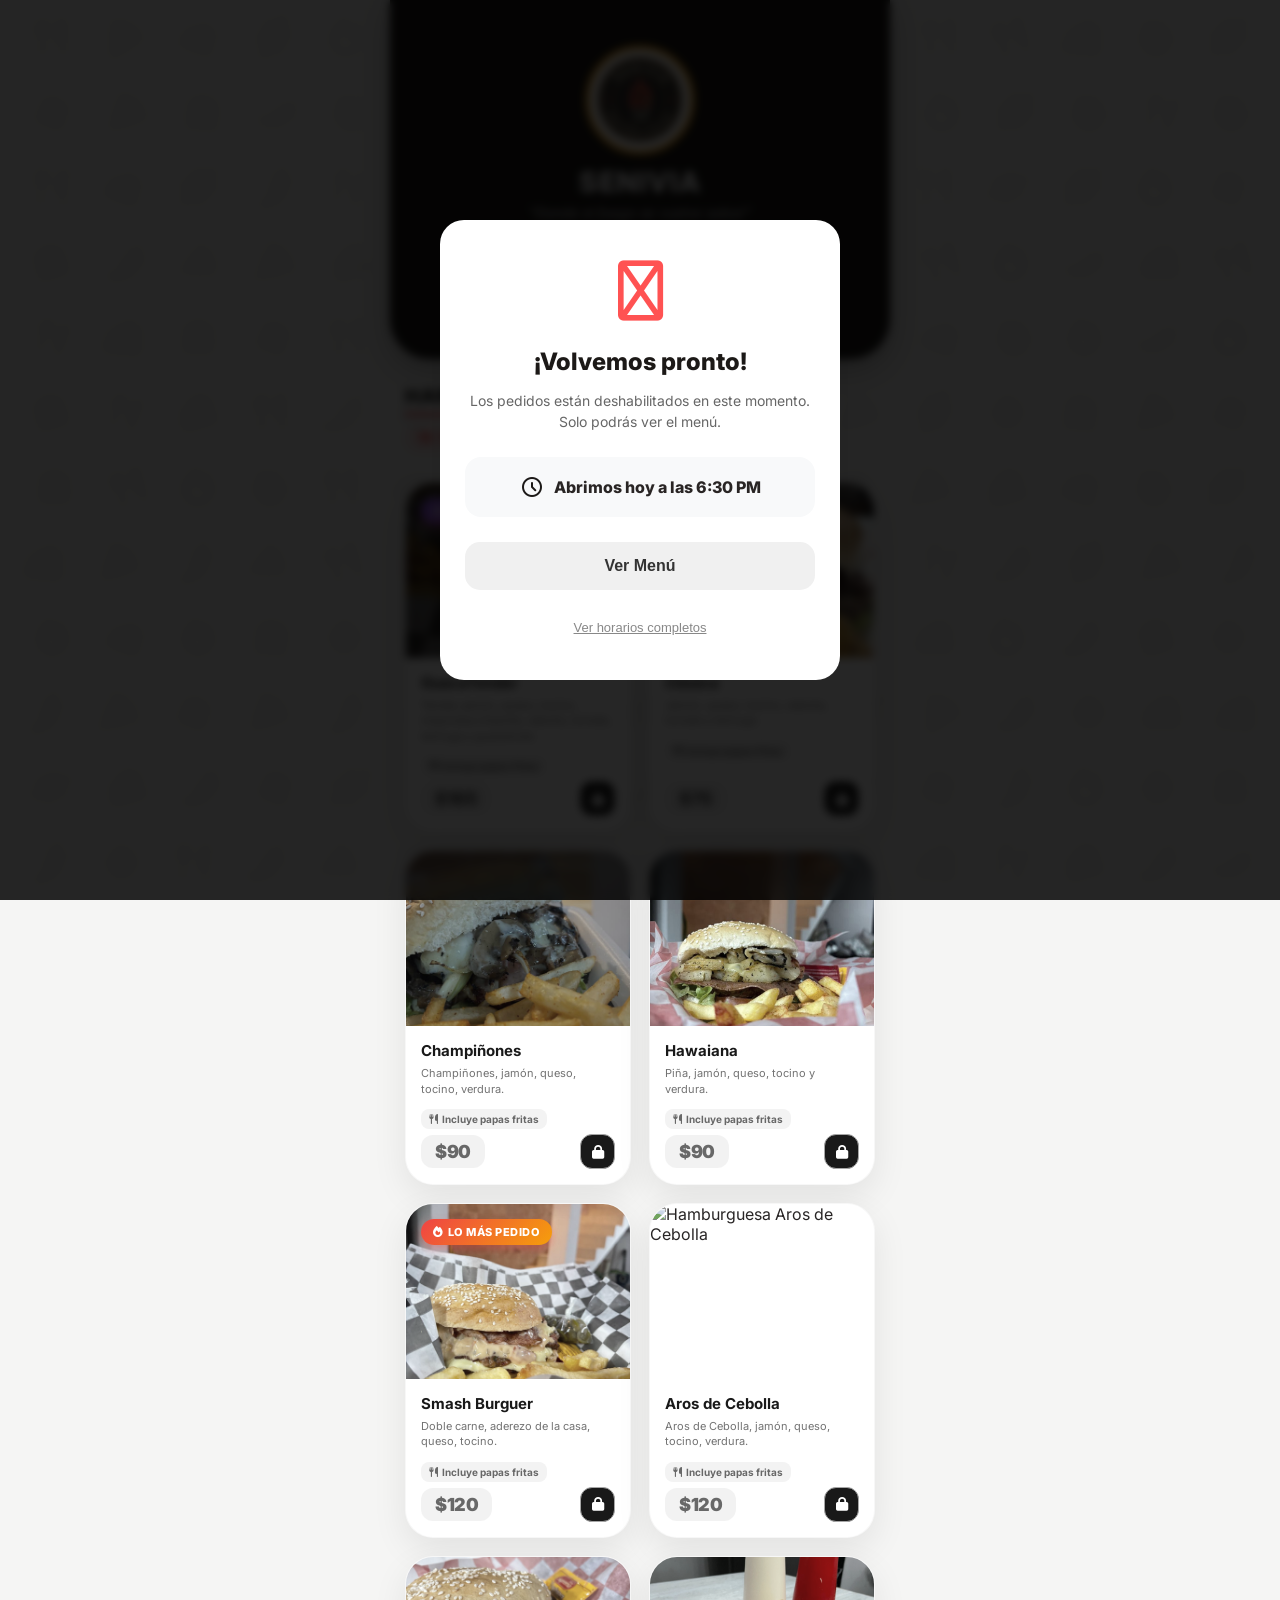
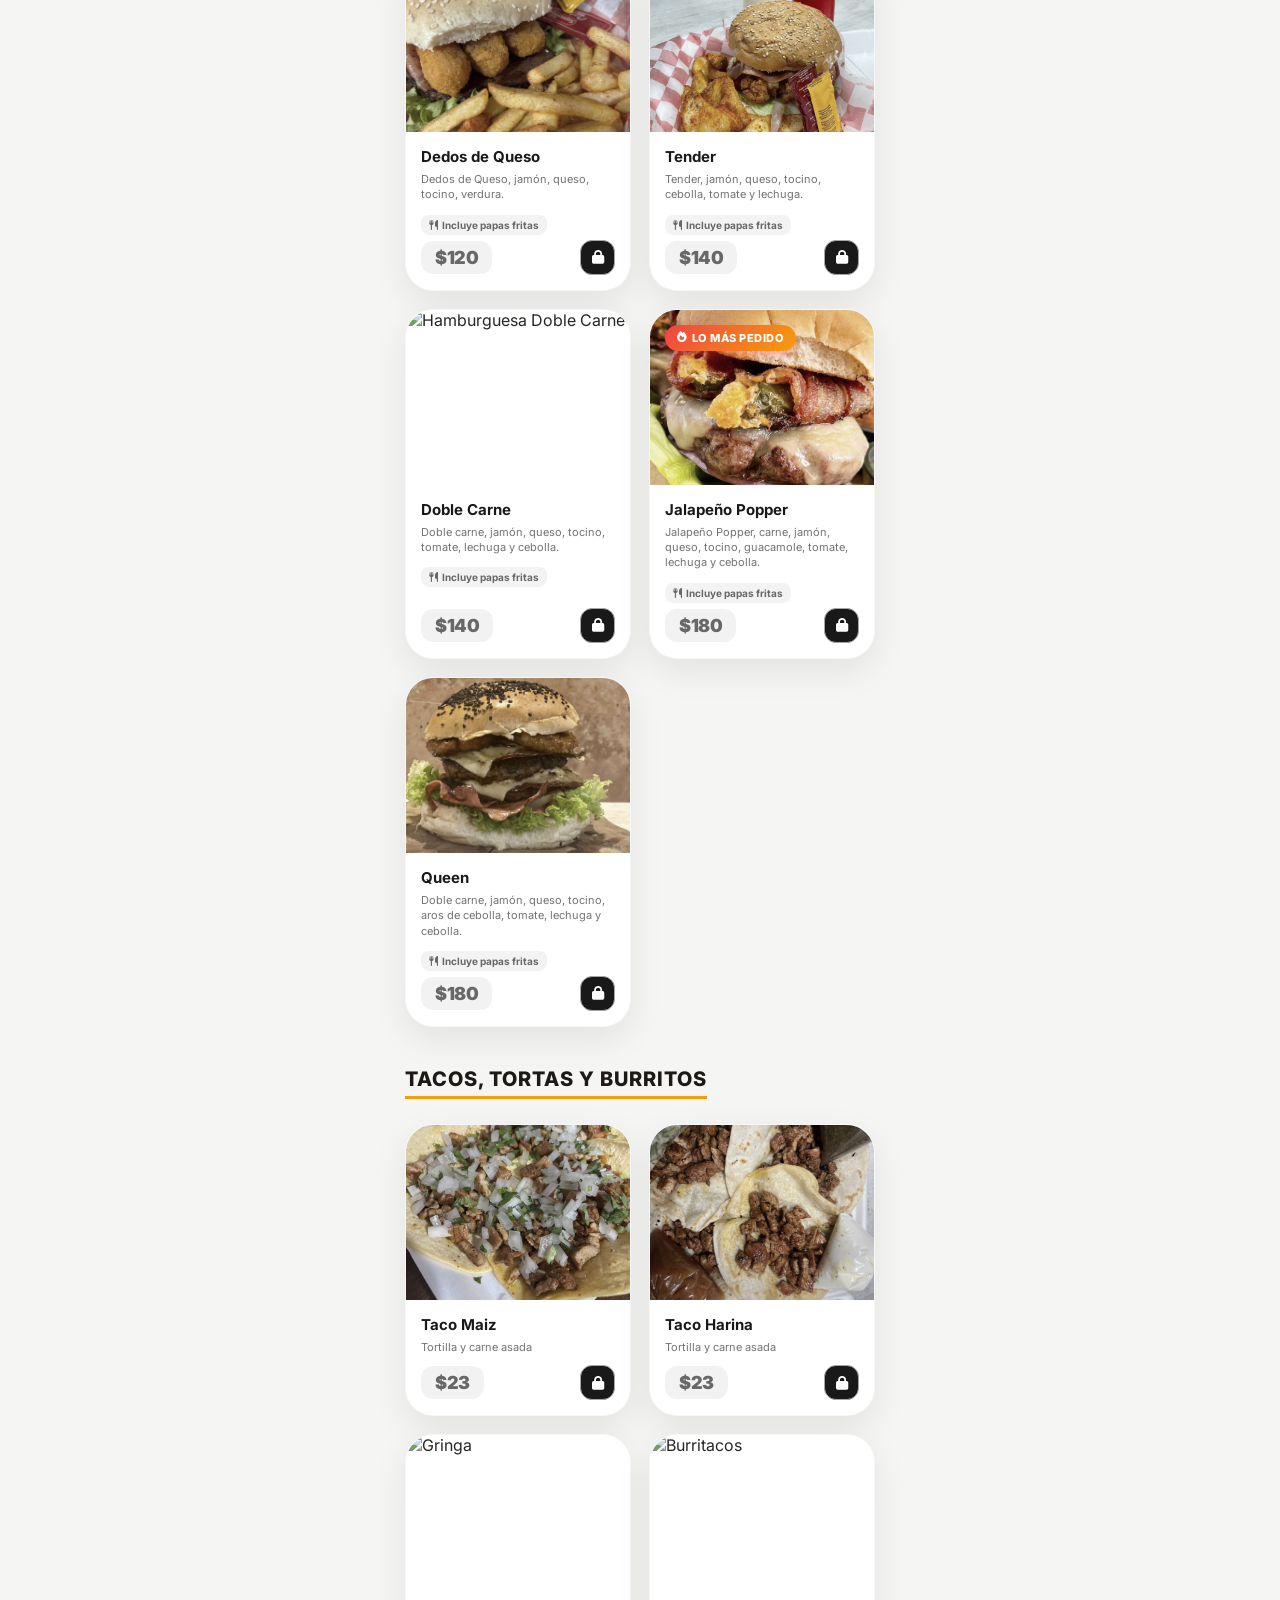
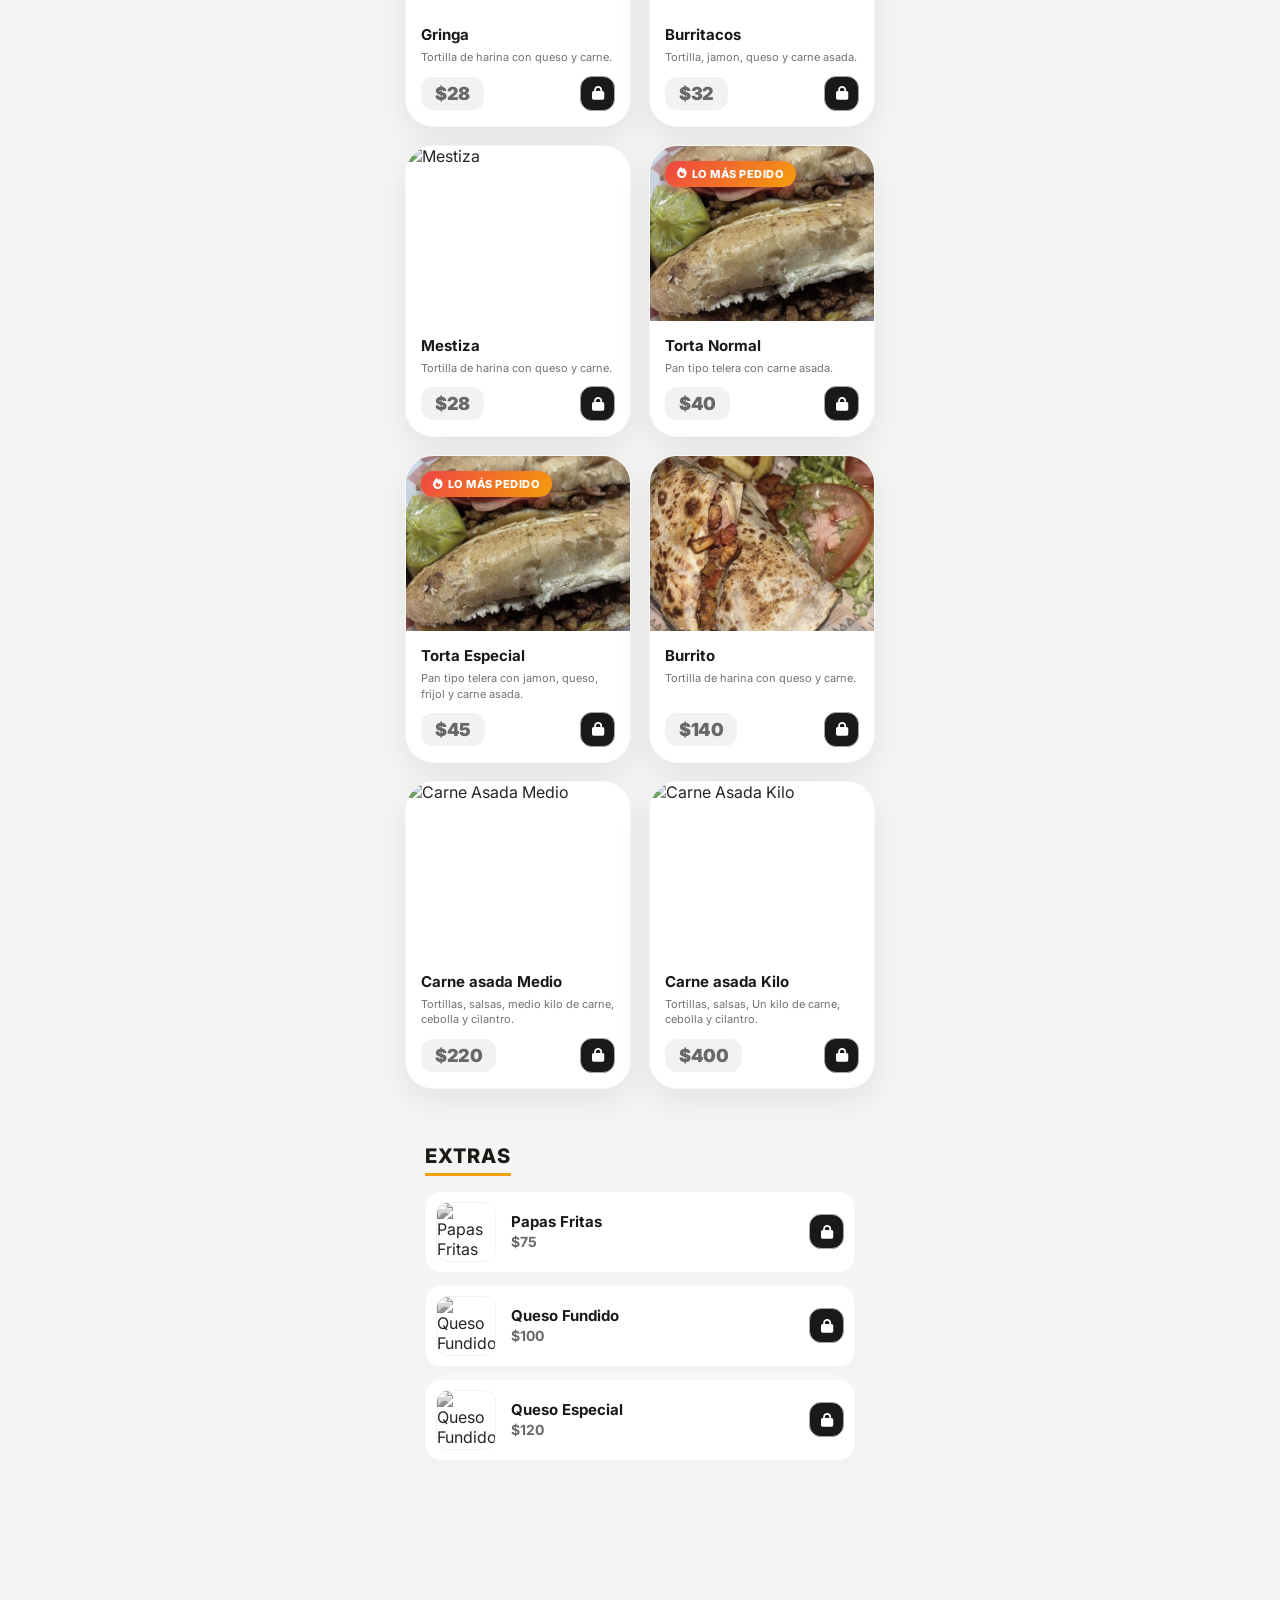
==== commit 8875a06d: "nueva burguer" ====
--- a/index.html
+++ b/index.html
@@ -91,6 +91,38 @@
       </div>
       <div class="grid">
         <div class="card">
+          <img src="Guacatender.jpeg" class="card-img" onclick="openLightbox(this.src)" alt="Hamburguesa GuacaTender" />
+          <span class="badge-new"><i class="fa-solid fa-bolt"></i> ¡NUEVA BURGER!</span>
+          <div class="card-info">
+            <div onclick="
+                  openCustomizer(
+                    'Hamburguesa GuacaTender',
+                    165,
+                    ['Tender', 'Jamón', 'Queso', 'Tocino', 'Mayonesa chipotle','Tomate', 'Lechuga', 'Cebolla', 'Guacamole'],
+                    'hamburguesa',
+                  )
+                ">
+              <h3>GuacaTender</h3>
+              <p>Tender, jamón, queso, tocino, mayonesa chipotle, cebolla, tomate, lechuga y guacamole.</p>
+              <div class="includes-fries-tag"><i class="fa-solid fa-utensils"></i> Incluye papas fritas</div>
+            </div>
+            <div class="card-footer">
+              <span class="price">$165</span>
+              <button class="add-btn btn-burguer" onclick="
+                    openCustomizer(
+                      'Hamburguesa GuacaTender',
+                      165,
+                      ['Tender', 'Jamón', 'Queso', 'Tocino', 'Mayonesa chipotle','Tomate', 'Lechuga', 'Cebolla', 'Guacamole'],
+                      'hamburguesa',
+                    )
+                  ">
+                +
+              </button>
+            </div>
+          </div>
+        </div>
+
+        <div class="card">
           <span class="badge-popular"><i class="fa-solid fa-fire"></i> Lo más pedido</span>
           <img src="Clasic.jpeg" class="card-img" onclick="openLightbox(this.src)" alt="Hamburguesa Clásica" />
           <div class="card-info">
@@ -137,8 +169,7 @@
         </div>
 
         <div class="card">
-          <img src="https://zedinaalimentos.com/wp-content/uploads/2024/07/Burguer-con-Queso-y-Champi.png"
-            class="card-img" onclick="openLightbox(this.src)" alt="Hamburguesa Champiñones" />
+          <img src="Champi.jpeg" class="card-img" onclick="openLightbox(this.src)" alt="Hamburguesa Champiñones" />
           <div class="card-info">
             <div onclick="
                   openCustomizer(
--- a/style.css
+++ b/style.css
@@ -388,6 +388,33 @@
   }
 }
 
+/* --- BADGE (ETIQUETA) DE PRODUCTO NUEVO --- */
+.badge-new {
+  position: absolute;
+  top: 15px;
+  left: 15px;
+  background: linear-gradient(135deg, #8b5cf6 0%, #ec4899 100%);
+  color: white;
+  padding: 6px 12px;
+  border-radius: 20px;
+  font-size: 11px;
+  font-weight: 800;
+  text-transform: uppercase;
+  letter-spacing: 0.5px;
+  box-shadow: 0 4px 10px rgba(236, 72, 153, 0.4);
+  z-index: 10;
+  display: flex;
+  align-items: center;
+  gap: 4px;
+  animation: pulseBadge 2s ease-in-out infinite;
+}
+
+@keyframes pulseBadge {
+  0% { transform: scale(1); }
+  50% { transform: scale(1.08); }
+  100% { transform: scale(1); }
+}
+
 .card-img {
   width: 100%;
   height: 175px;
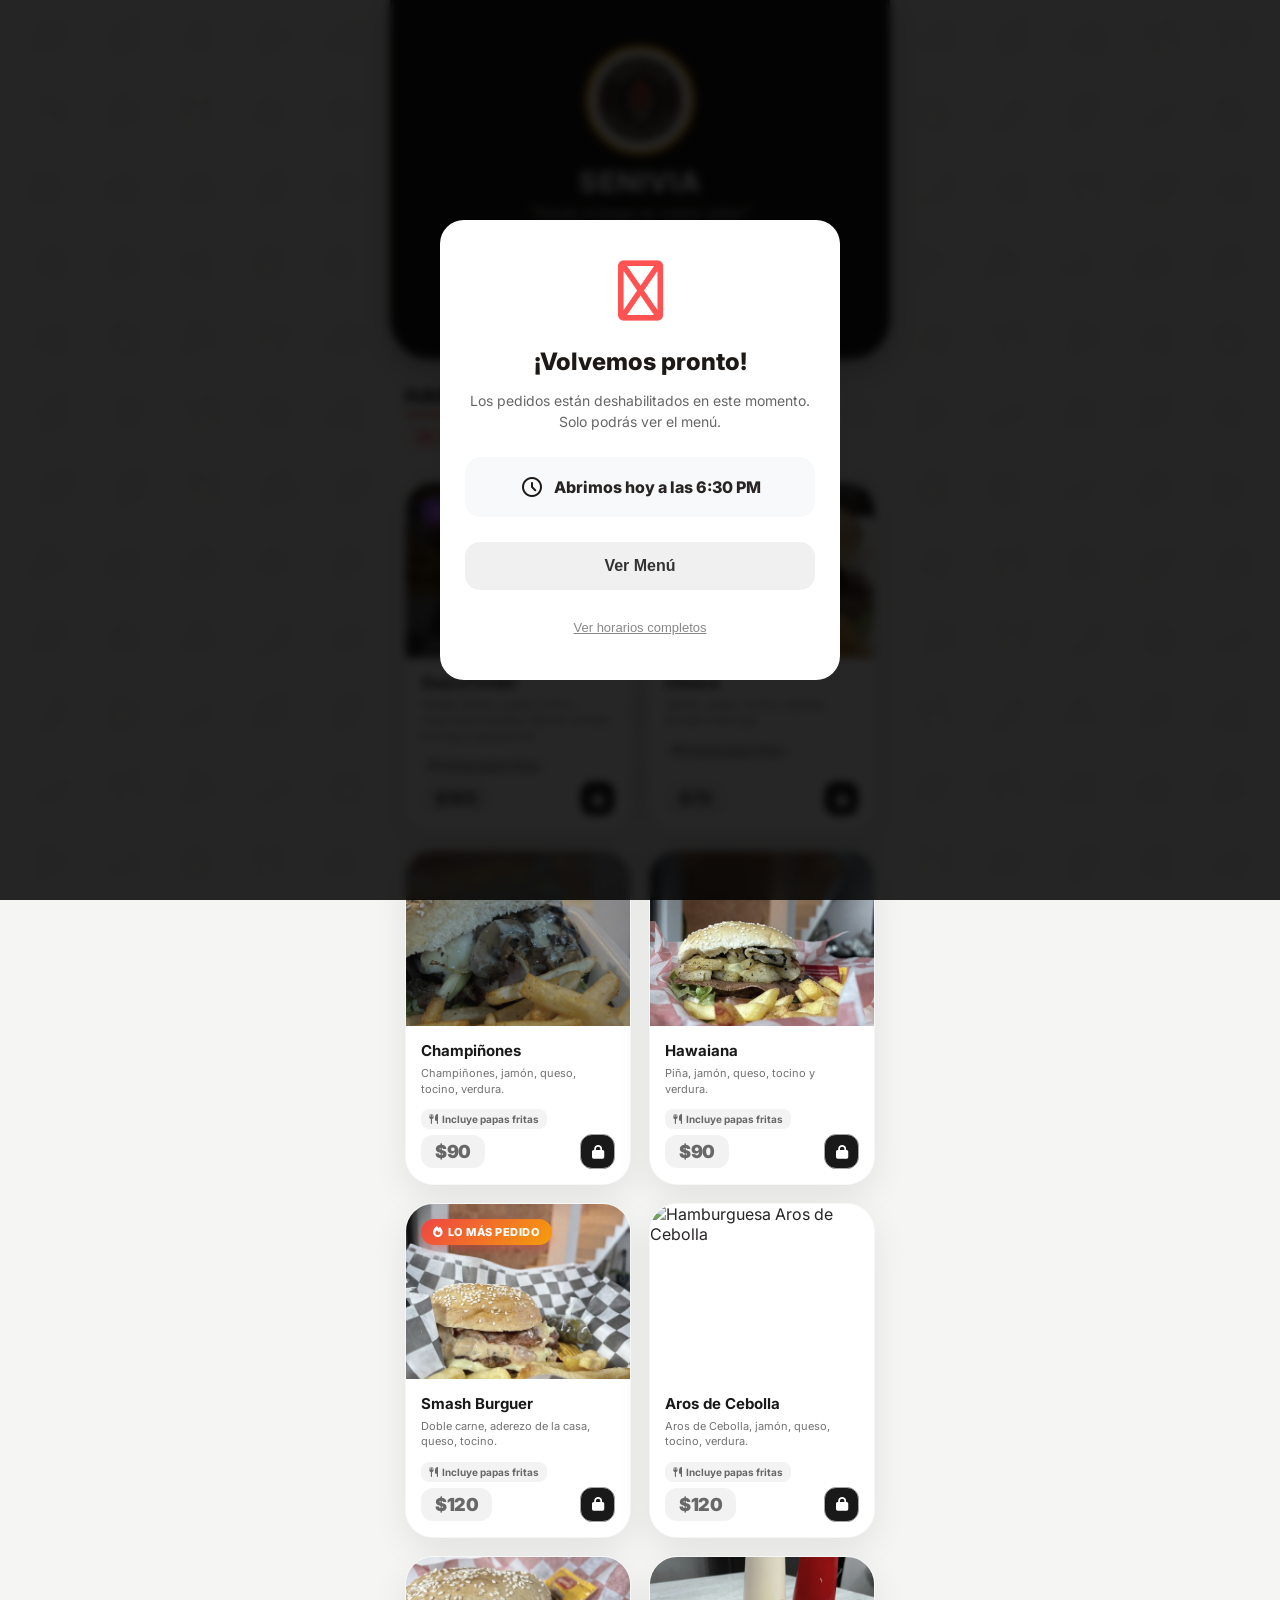
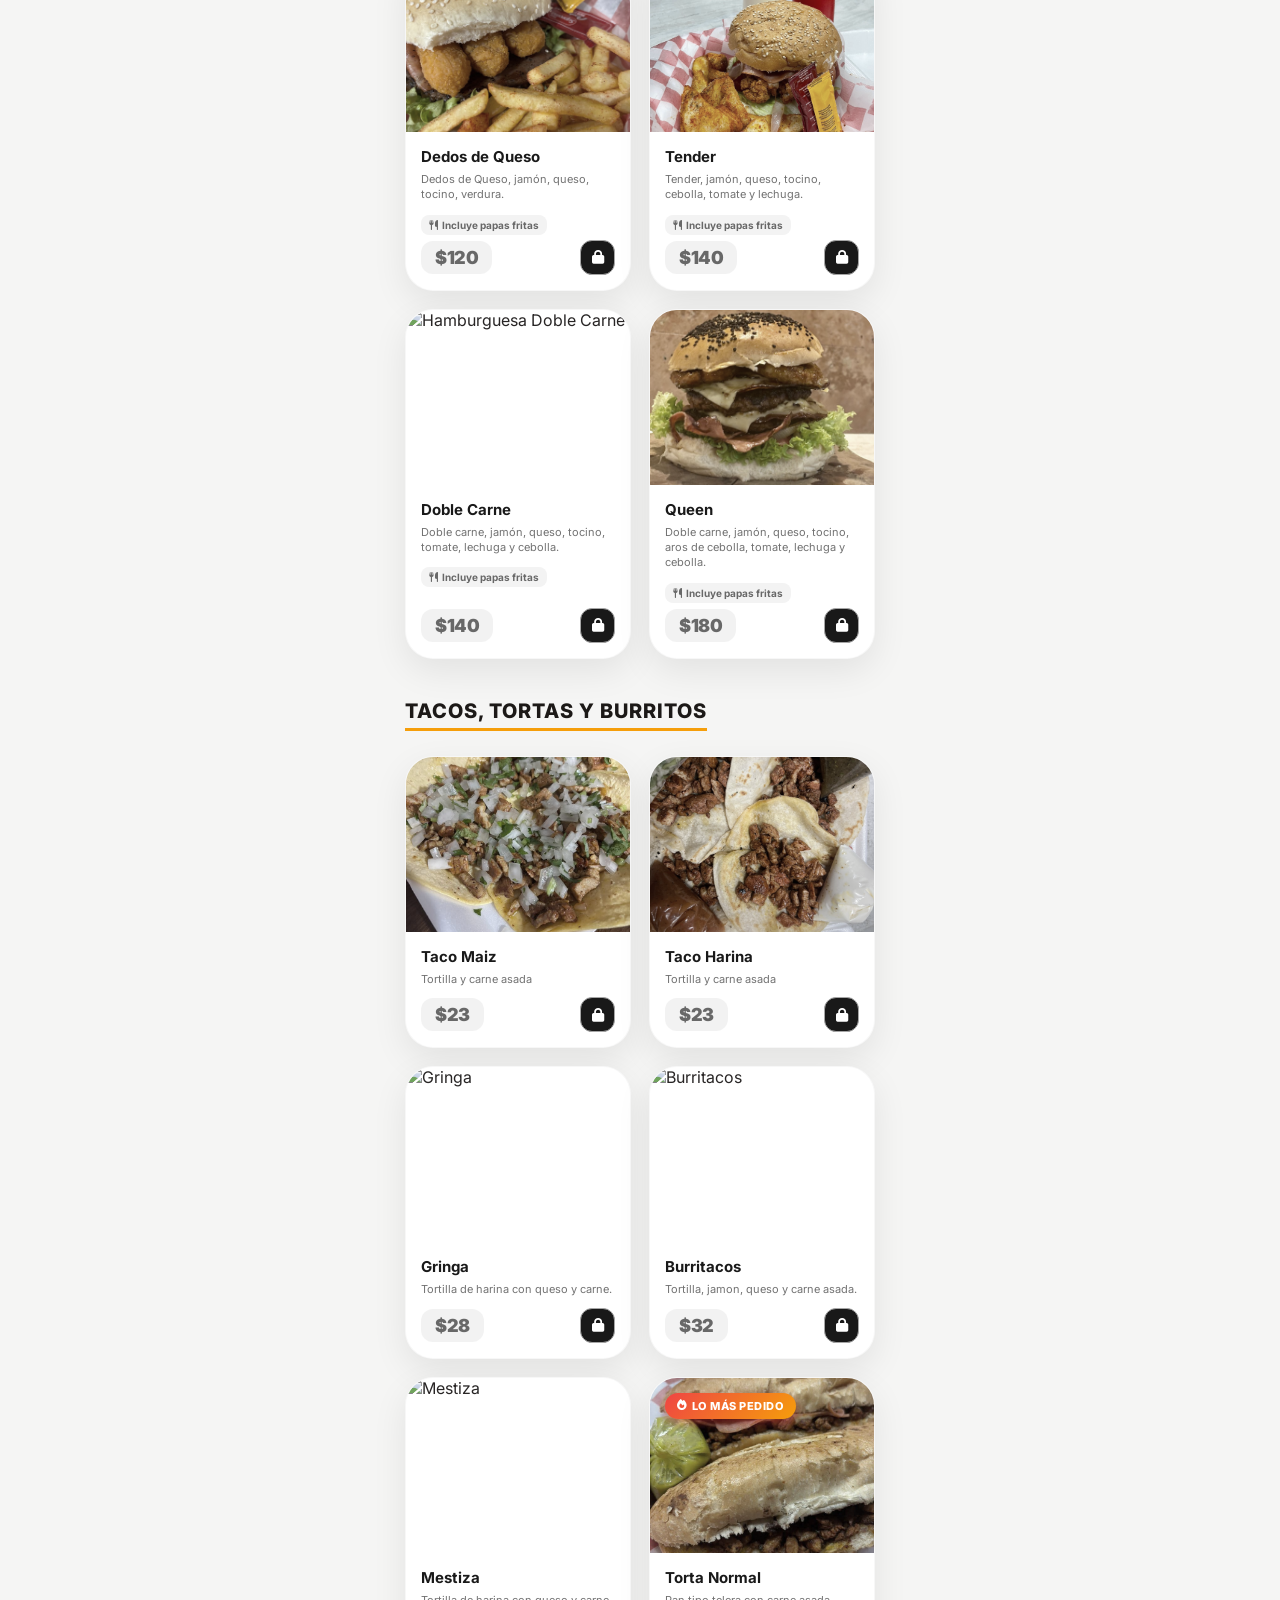
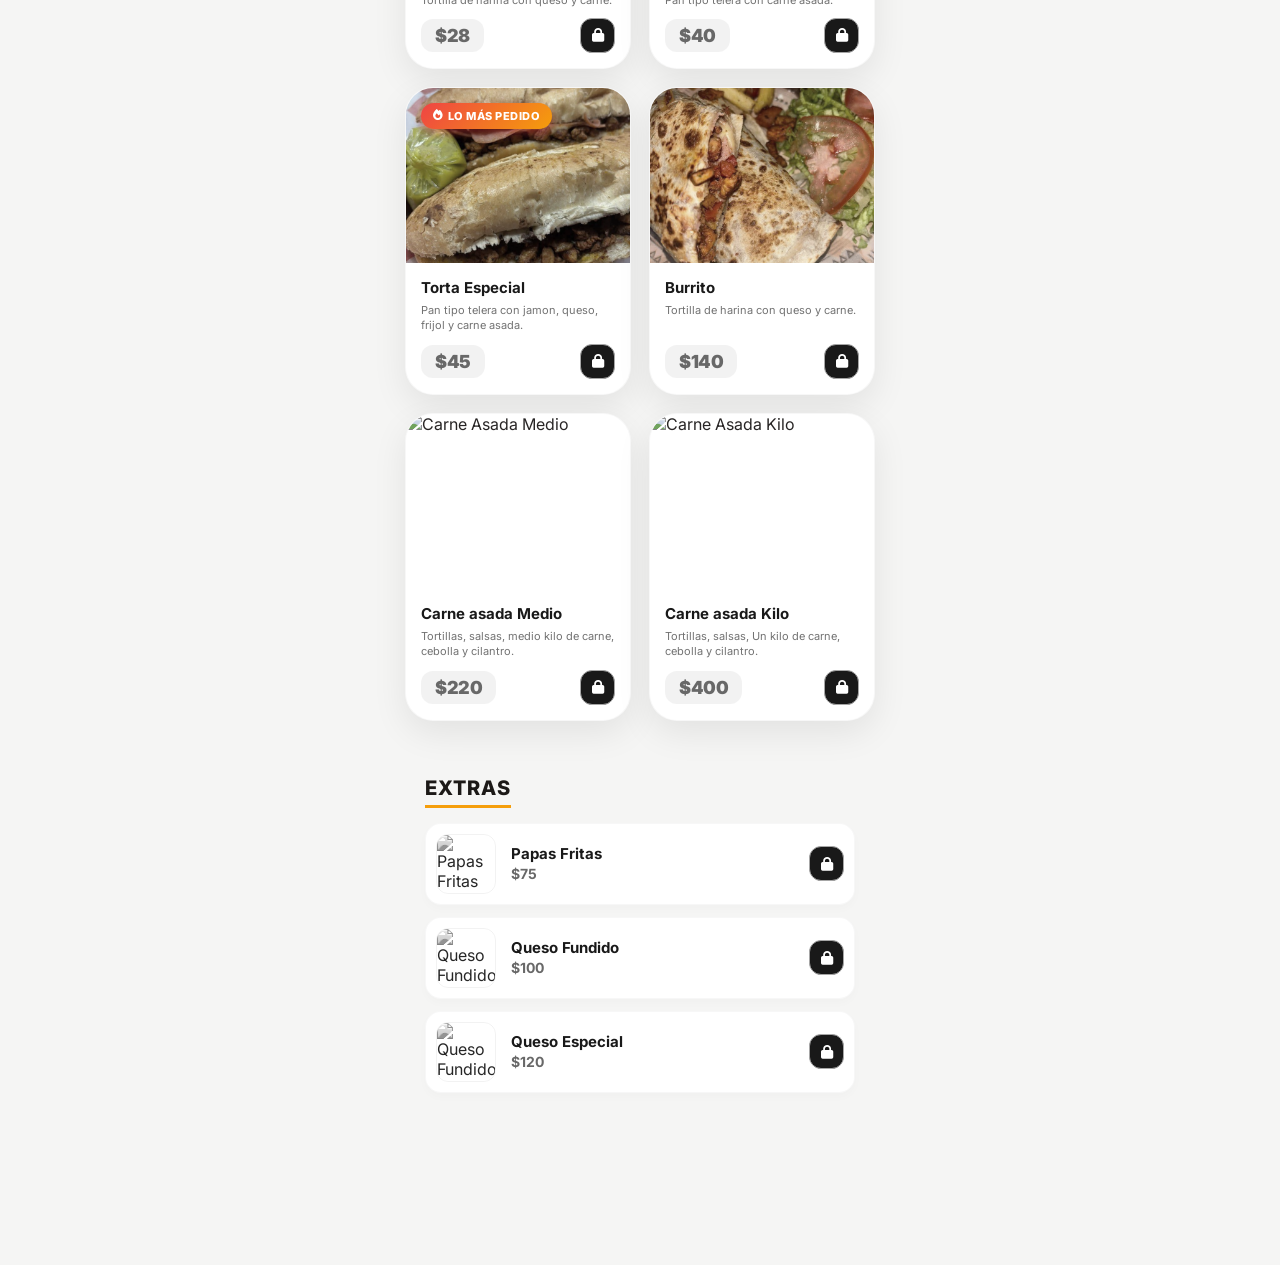
==== commit cd723785: "bye" ====
--- a/index.html
+++ b/index.html
@@ -392,40 +392,6 @@
             </div>
           </div>
         </div>
-
-
-        <div class="card">
-          <img src="Poppers.jpeg" class="card-img" onclick="openLightbox(this.src)" alt="Hamburguesa Jalapeño Popper" />
-          <span class="badge-popular"><i class="fa-solid fa-fire"></i> Lo más pedido</span>
-          <div class="card-info">
-            <div onclick="
-                  openCustomizer(
-                    'Hamburguesa Jalapeño Popper',
-                    180,
-                    ['Jalapeño Popper', 'Carne', 'Jamón', 'Queso', 'Tocino', 'Guacamole', 'Tomate', 'Lechuga', 'Cebolla'], 
-                    'hamburguesa',
-                  )
-                ">
-              <h3>Jalapeño Popper</h3>
-              <p>Jalapeño Popper, carne, jamón, queso, tocino, guacamole, tomate, lechuga y cebolla.</p>
-              <div class="includes-fries-tag"><i class="fa-solid fa-utensils"></i> Incluye papas fritas</div>
-            </div>
-            <div class="card-footer">
-              <span class="price">$180</span>
-              <button class="add-btn btn-burguer" onclick="
-                    openCustomizer(
-                      'Hamburguesa Jalapeño Popper',
-                      180,
-                      ['Jalapeño Popper', 'Carne', 'Jamón', 'Queso', 'Tocino', 'Guacamole', 'Tomate', 'Lechuga', 'Cebolla'],
-                      'hamburguesa',
-                    )
-                  ">
-                +
-              </button>
-            </div>
-          </div>
-        </div>
-
 
         <div class="card">
           <img src="Queen.jpeg" class="card-img" onclick="openLightbox(this.src)" alt="Hamburguesa Queen" />
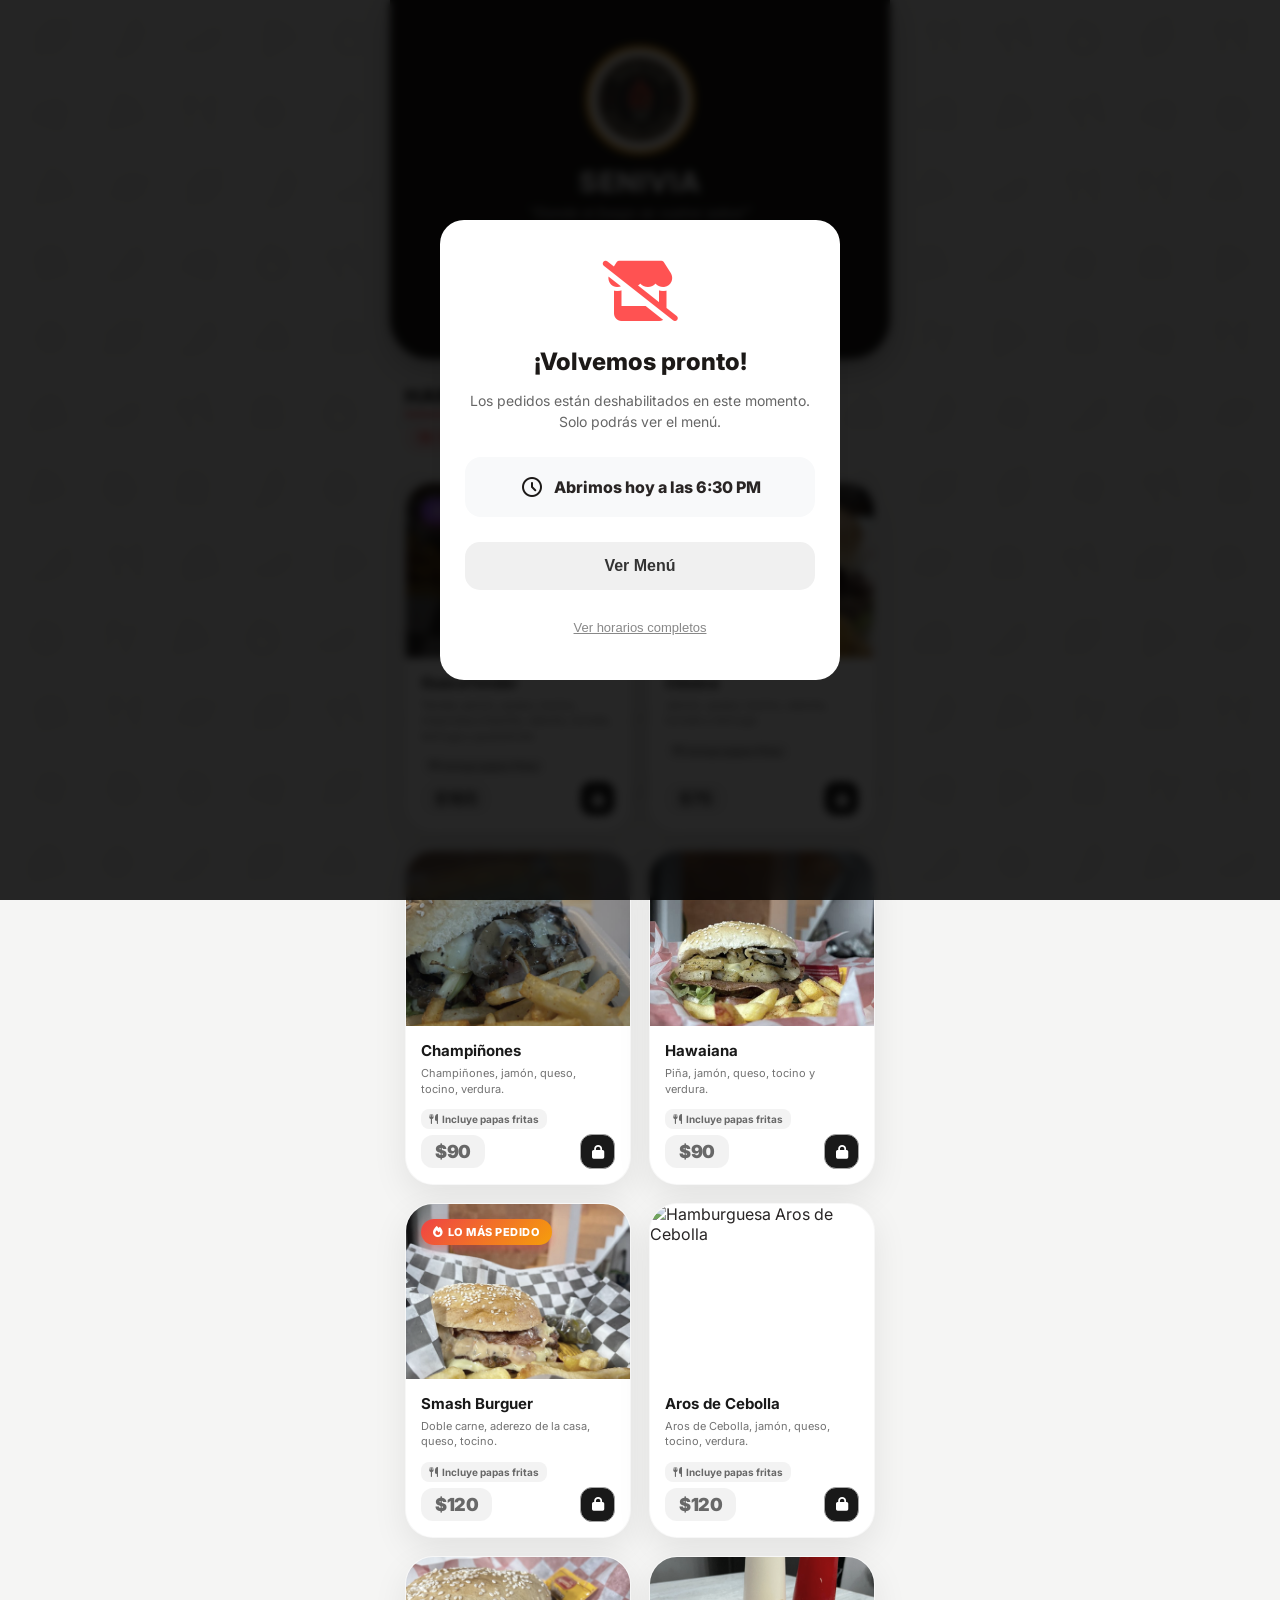
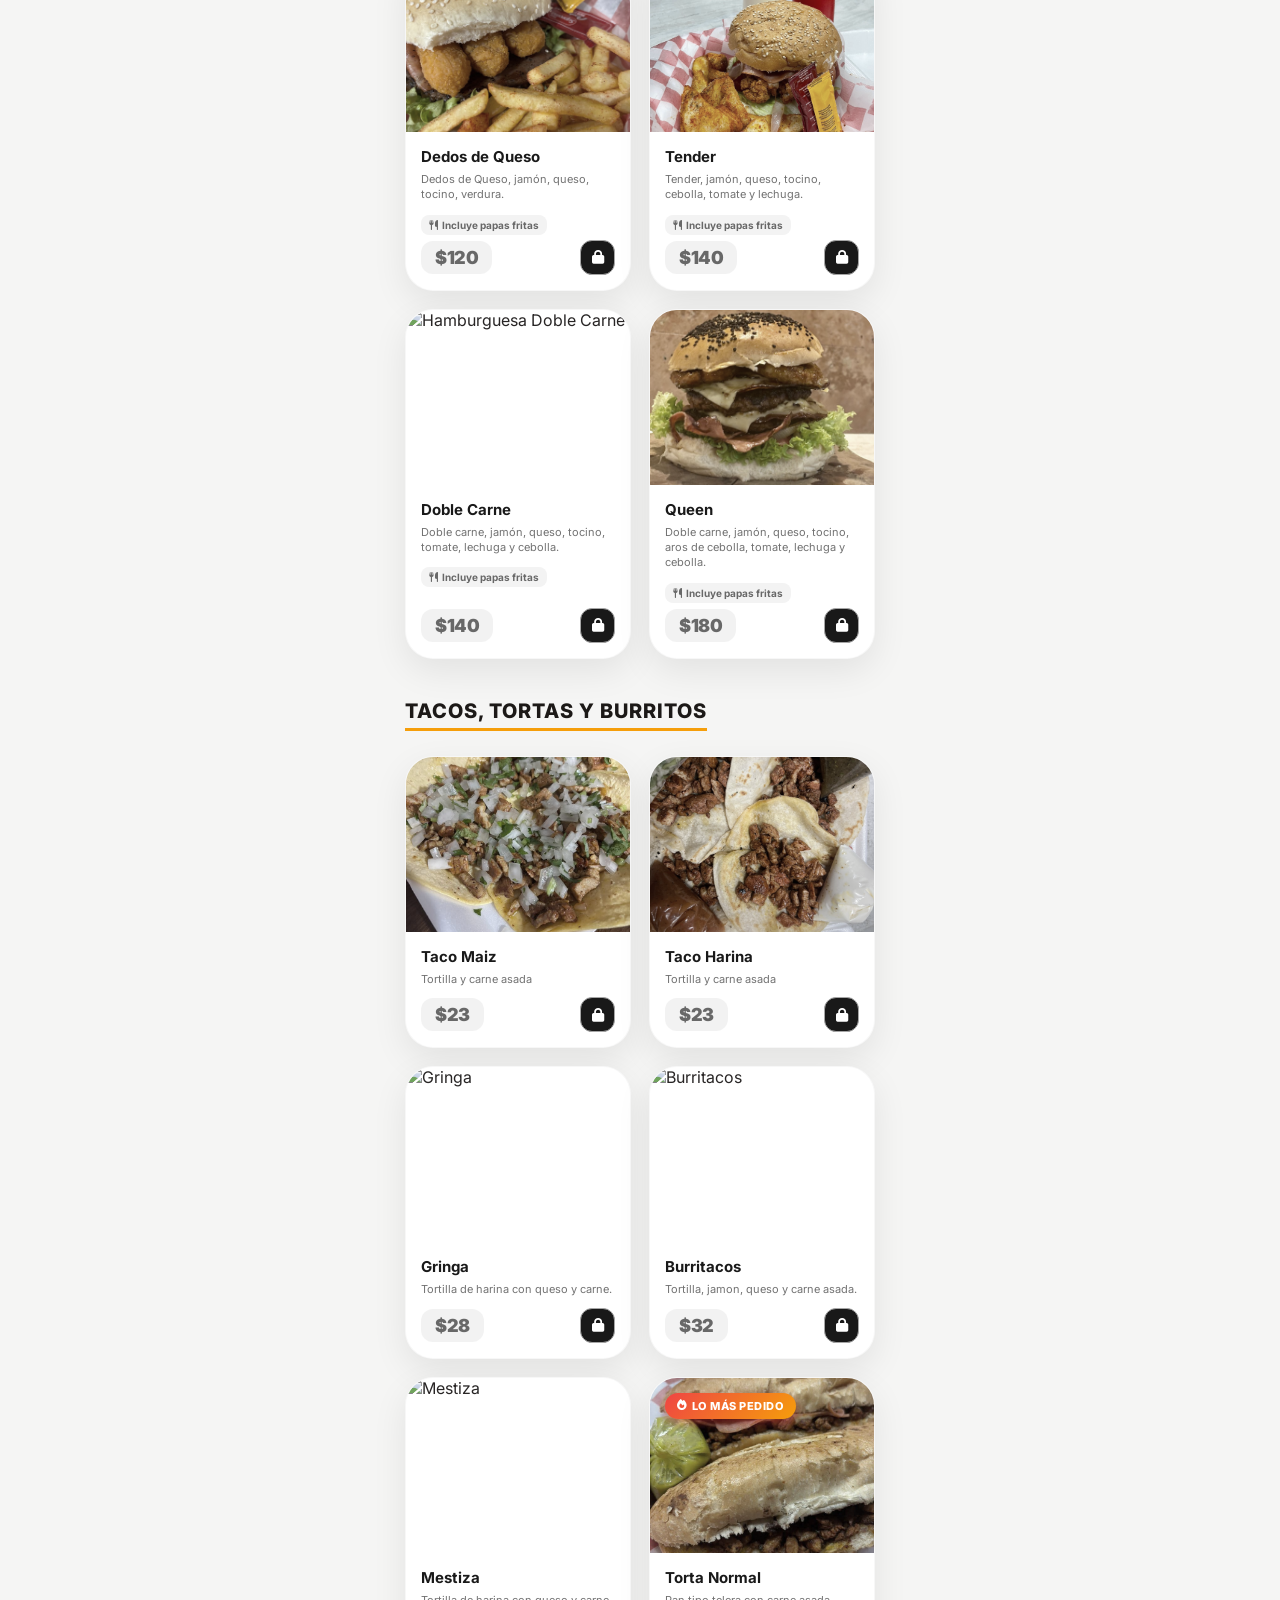
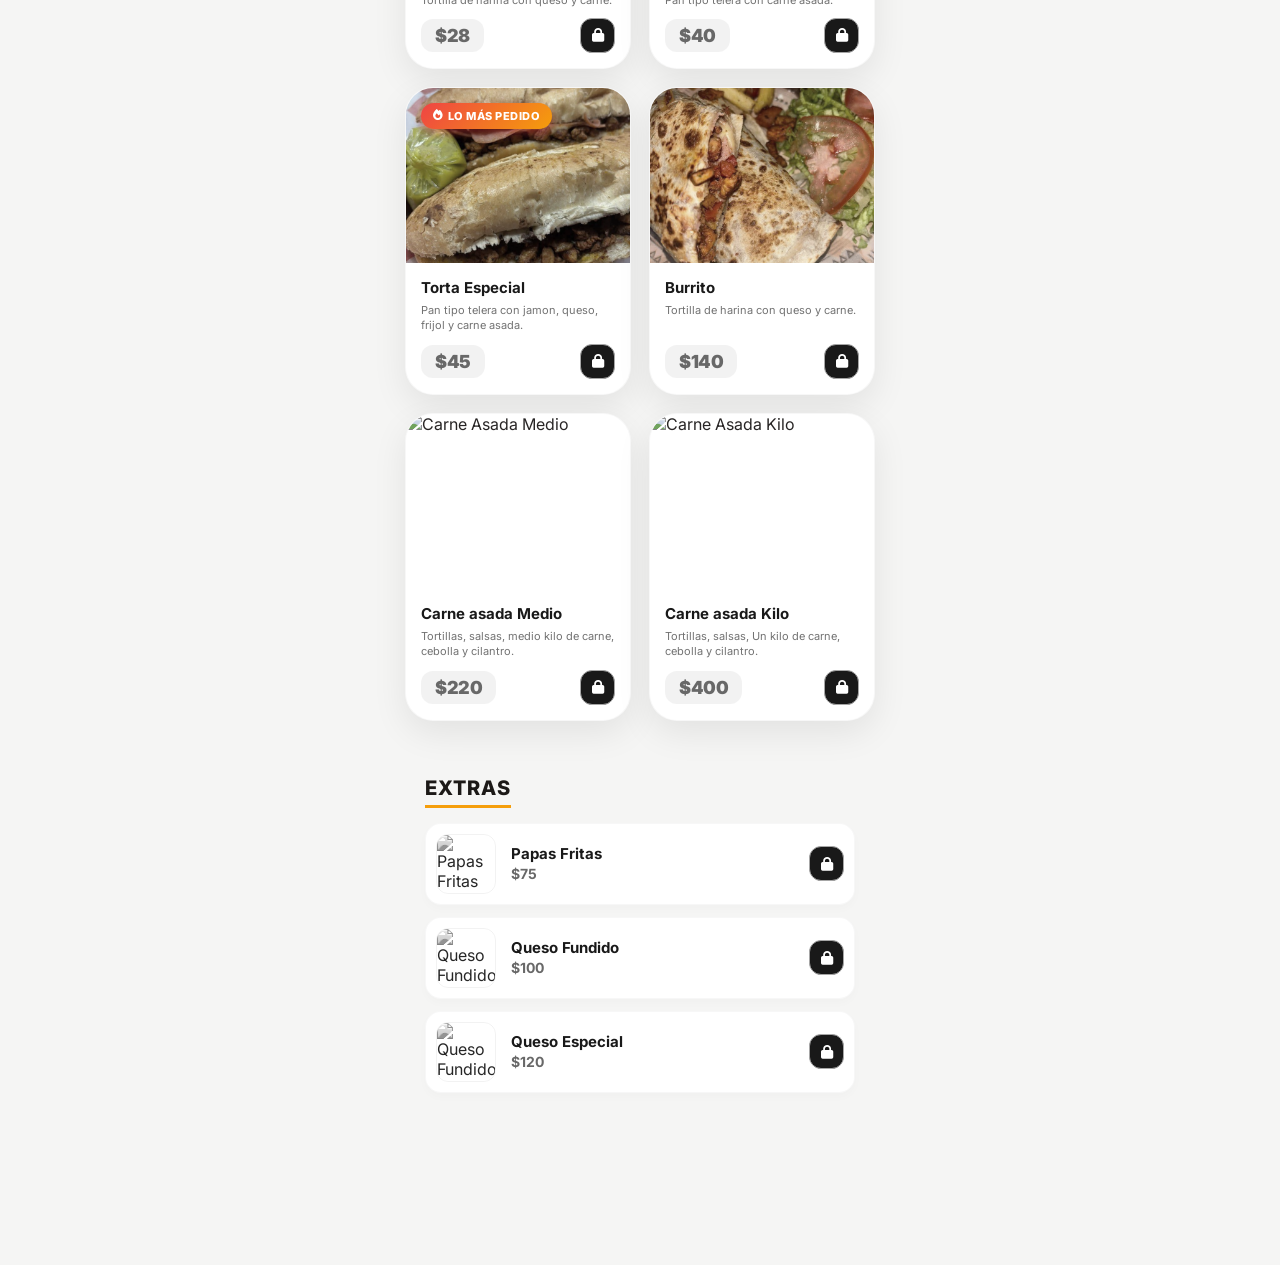
==== commit 94655e76: "nuevas implementaciones" ====
--- a/index.html
+++ b/index.html
@@ -869,7 +869,7 @@
 
         <div class="input-with-icon">
           <i class="fa-solid fa-phone"></i>
-          <input type="tel" id="order-phone" placeholder="Celular (Opcional)">
+          <input type="tel" id="order-phone" placeholder="Celular *" oninput="removeError(this)">
         </div>
       </div>
 
@@ -920,7 +920,7 @@
               <input type="text" id="order-street" placeholder="Calle *" oninput="removeError(this)">
             </div>
             <div class="input-with-icon input-no-icon" style="flex: 1;">
-              <input type="text" id="order-number" placeholder="# Ext">
+              <input type="text" id="order-number" placeholder="# Ext *" oninput="removeError(this)">
             </div>
           </div>
 
@@ -984,7 +984,7 @@
           padding: 35px 25px;
         ">
       <div style="color: #ff5252; font-size: 60px; margin-bottom: 20px">
-        <i class="fa-duotone fa-regular fa-shop-slash"></i>
+        <i class="fa-solid fa-store-slash"></i>
       </div>
       <h2 id="closed-title" style="
             color: var(--brown-dark);
@@ -1047,6 +1047,23 @@
     </div>
   </div>
 
+  <div id="modal-validation-error" class="modal" style="display: none; align-items: center; background: rgba(0, 0, 0, 0.85); z-index: 5000;">
+    <div class="modal-content" style="text-align: center; border-radius: 24px; width: 90%; max-width: 400px; margin: auto; padding: 35px 25px;">
+      <div style="color: var(--accent-orange); font-size: 50px; margin-bottom: 15px">
+        <i class="fa-solid fa-triangle-exclamation"></i>
+      </div>
+      <h2 style="color: var(--brown-dark); margin-bottom: 10px; font-weight: 800;">Faltan Datos</h2>
+      <p style="color: #666; font-size: 14px; margin-bottom: 20px; line-height: 1.5;">
+        Para continuar, por favor completa:
+      </p>
+      <div id="validation-missing-list" style="background: #f8f9fa; padding: 15px; border-radius: 14px; margin-bottom: 25px; text-align: left; color: var(--text); font-size: 14px; font-weight: 600; line-height: 1.6; border: 1px solid #eee;">
+      </div>
+      <button class="confirm-btn" onclick="closeValidationError()" style="background: var(--brown-dark); color: white; border: none; width: 100%; padding: 15px; border-radius: 15px; font-weight: 700; cursor: pointer;">
+        Entendido
+      </button>
+    </div>
+  </div>
+
   <!-- --- MAPA INTERACTIVO (LEAFLET) --- -->
   <div id="modal-map" class="modal">
     <div class="modal-content" style="padding: 0; max-height: 95vh; display: flex; flex-direction: column;">
